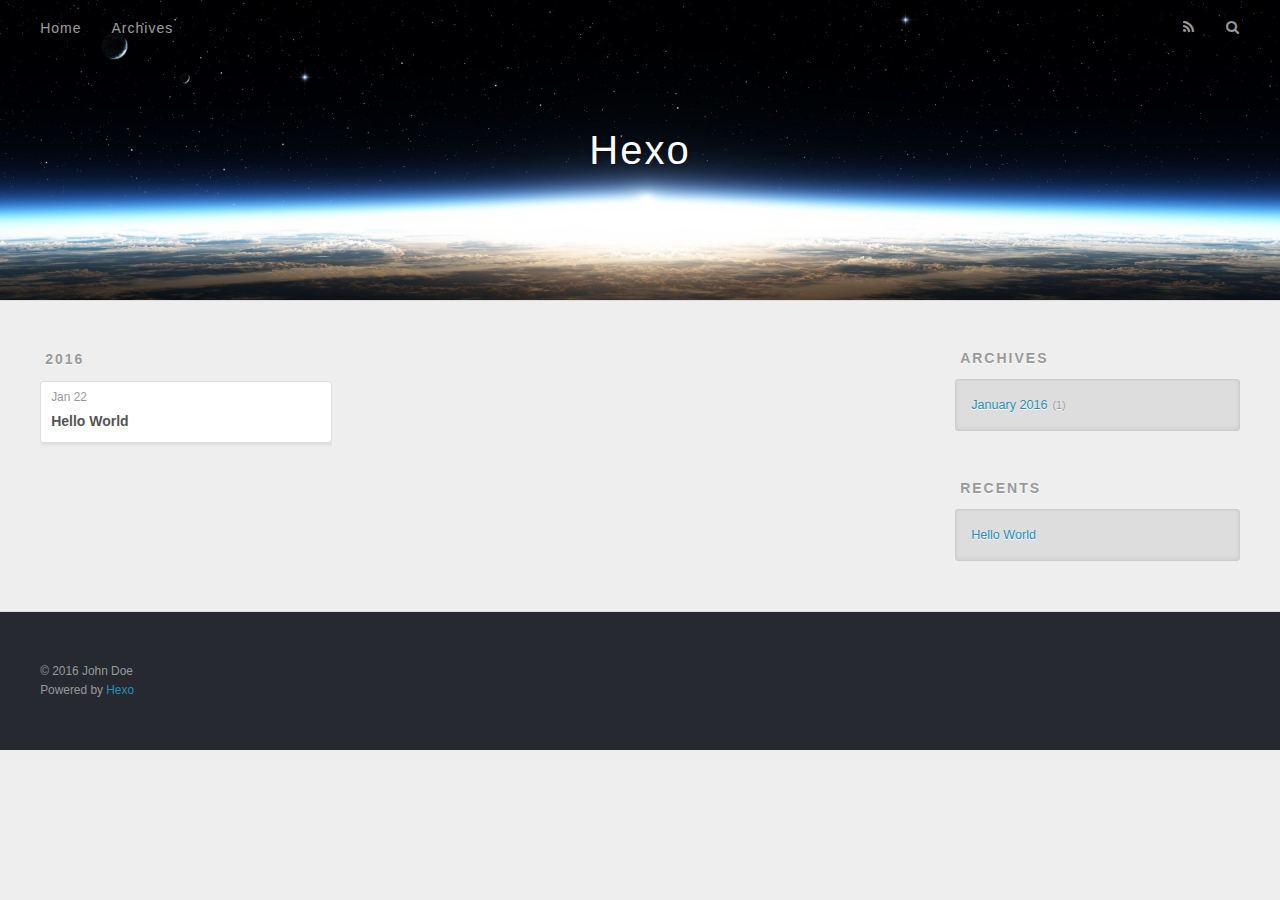
==== archives/index.html @ 7e70ec6b "Site updated: 2016-01-22 15:21:04" ====
<!DOCTYPE html>
<html>
<head>
  <meta charset="utf-8">
  
  <title>Archives | Hexo</title>
  <meta name="viewport" content="width=device-width, initial-scale=1, maximum-scale=1">
  <meta name="description">
<meta property="og:type" content="website">
<meta property="og:title" content="Hexo">
<meta property="og:url" content="http://yoursite.com/archives/index.html">
<meta property="og:site_name" content="Hexo">
<meta property="og:description">
<meta name="twitter:card" content="summary">
<meta name="twitter:title" content="Hexo">
<meta name="twitter:description">
  
    <link rel="alternative" href="/atom.xml" title="Hexo" type="application/atom+xml">
  
  
    <link rel="icon" href="/favicon.png">
  
  <link href="//fonts.googleapis.com/css?family=Source+Code+Pro" rel="stylesheet" type="text/css">
  <link rel="stylesheet" href="/css/style.css" type="text/css">
  

</head>
<body>
  <div id="container">
    <div id="wrap">
      <header id="header">
  <div id="banner"></div>
  <div id="header-outer" class="outer">
    <div id="header-title" class="inner">
      <h1 id="logo-wrap">
        <a href="/" id="logo">Hexo</a>
      </h1>
      
    </div>
    <div id="header-inner" class="inner">
      <nav id="main-nav">
        <a id="main-nav-toggle" class="nav-icon"></a>
        
          <a class="main-nav-link" href="/">Home</a>
        
          <a class="main-nav-link" href="/archives">Archives</a>
        
      </nav>
      <nav id="sub-nav">
        
          <a id="nav-rss-link" class="nav-icon" href="/atom.xml" title="RSS Feed"></a>
        
        <a id="nav-search-btn" class="nav-icon" title="Search"></a>
      </nav>
      <div id="search-form-wrap">
        <form action="//google.com/search" method="get" accept-charset="UTF-8" class="search-form"><input type="search" name="q" results="0" class="search-form-input" placeholder="Search"><button type="submit" class="search-form-submit">&#xF002;</button><input type="hidden" name="sitesearch" value="http://yoursite.com"></form>
      </div>
    </div>
  </div>
</header>
      <div class="outer">
        <section id="main">
  
  
    
    
      
      
      <section class="archives-wrap">
        <div class="archive-year-wrap">
          <a href="/archives/2016" class="archive-year">2016</a>
        </div>
        <div class="archives">
    
    <article class="archive-article archive-type-post">
  <div class="archive-article-inner">
    <header class="archive-article-header">
      <a href="/2016/01/22/hello-world/" class="archive-article-date">
  <time datetime="2016-01-22T06:49:57.171Z" itemprop="datePublished">Jan 22</time>
</a>
      
  
    <h1 itemprop="name">
      <a class="archive-article-title" href="/2016/01/22/hello-world/">Hello World</a>
    </h1>
  

    </header>
  </div>
</article>
  
  
    </div></section>
  
</section>
        
          <aside id="sidebar">
  
    
  
    
  
    
  
    
  <div class="widget-wrap">
    <h3 class="widget-title">Archives</h3>
    <div class="widget">
      <ul class="archive-list"><li class="archive-list-item"><a class="archive-list-link" href="/archives/2016/01/">January 2016</a><span class="archive-list-count">1</span></li></ul>
    </div>
  </div>

  
    
  <div class="widget-wrap">
    <h3 class="widget-title">Recents</h3>
    <div class="widget">
      <ul>
        
          <li>
            <a href="/2016/01/22/hello-world/">Hello World</a>
          </li>
        
      </ul>
    </div>
  </div>

  
</aside>
        
      </div>
      <footer id="footer">
  
  <div class="outer">
    <div id="footer-info" class="inner">
      &copy; 2016 John Doe<br>
      Powered by <a href="http://hexo.io/" target="_blank">Hexo</a>
    </div>
  </div>
</footer>
    </div>
    <nav id="mobile-nav">
  
    <a href="/" class="mobile-nav-link">Home</a>
  
    <a href="/archives" class="mobile-nav-link">Archives</a>
  
</nav>
    

<script src="//ajax.googleapis.com/ajax/libs/jquery/2.0.3/jquery.min.js"></script>


  <link rel="stylesheet" href="/fancybox/jquery.fancybox.css" type="text/css">
  <script src="/fancybox/jquery.fancybox.pack.js" type="text/javascript"></script>


<script src="/js/script.js" type="text/javascript"></script>

  </div>
</body>
</html>
---- css/style.css ----
body {
  width: 100%;
}
body:before,
body:after {
  content: "";
  display: table;
}
body:after {
  clear: both;
}
html,
body,
div,
span,
applet,
object,
iframe,
h1,
h2,
h3,
h4,
h5,
h6,
p,
blockquote,
pre,
a,
abbr,
acronym,
address,
big,
cite,
code,
del,
dfn,
em,
img,
ins,
kbd,
q,
s,
samp,
small,
strike,
strong,
sub,
sup,
tt,
var,
dl,
dt,
dd,
ol,
ul,
li,
fieldset,
form,
label,
legend,
table,
caption,
tbody,
tfoot,
thead,
tr,
th,
td {
  margin: 0;
  padding: 0;
  border: 0;
  outline: 0;
  font-weight: inherit;
  font-style: inherit;
  font-family: inherit;
  font-size: 100%;
  vertical-align: baseline;
}
body {
  line-height: 1;
  color: #000;
  background: #fff;
}
ol,
ul {
  list-style: none;
}
table {
  border-collapse: separate;
  border-spacing: 0;
  vertical-align: middle;
}
caption,
th,
td {
  text-align: left;
  font-weight: normal;
  vertical-align: middle;
}
a img {
  border: none;
}
input,
button {
  margin: 0;
  padding: 0;
}
input::-moz-focus-inner,
button::-moz-focus-inner {
  border: 0;
  padding: 0;
}
@font-face {
  font-family: FontAwesome;
  font-style: normal;
  font-weight: normal;
  src: url("fonts/fontawesome-webfont.eot?v=#4.0.3");
  src: url("fonts/fontawesome-webfont.eot?#iefix&v=#4.0.3") format("embedded-opentype"), url("fonts/fontawesome-webfont.woff?v=#4.0.3") format("woff"), url("fonts/fontawesome-webfont.ttf?v=#4.0.3") format("truetype"), url("fonts/fontawesome-webfont.svg#fontawesomeregular?v=#4.0.3") format("svg");
}
html,
body,
#container {
  height: 100%;
}
body {
  background: #eee;
  font: 14px "Helvetica Neue", Helvetica, Arial, sans-serif;
  -webkit-text-size-adjust: 100%;
}
.outer {
  max-width: 1220px;
  margin: 0 auto;
  padding: 0 20px;
}
.outer:before,
.outer:after {
  content: "";
  display: table;
}
.outer:after {
  clear: both;
}
.inner {
  display: inline;
  float: left;
  width: 98.33333333333333%;
  margin: 0 0.833333333333333%;
}
.left,
.alignleft {
  float: left;
}
.right,
.alignright {
  float: right;
}
.clear {
  clear: both;
}
#container {
  position: relative;
}
.mobile-nav-on {
  overflow: hidden;
}
#wrap {
  height: 100%;
  width: 100%;
  position: absolute;
  top: 0;
  left: 0;
  -webkit-transition: 0.2s ease-out;
  -moz-transition: 0.2s ease-out;
  -ms-transition: 0.2s ease-out;
  transition: 0.2s ease-out;
  z-index: 1;
  background: #eee;
}
.mobile-nav-on #wrap {
  left: 280px;
}
@media screen and (min-width: 768px) {
  #main {
    display: inline;
    float: left;
    width: 73.33333333333333%;
    margin: 0 0.833333333333333%;
  }
}
.article-date,
.article-category-link,
.archive-year,
.widget-title {
  text-decoration: none;
  text-transform: uppercase;
  letter-spacing: 2px;
  color: #999;
  margin-bottom: 1em;
  margin-left: 5px;
  line-height: 1em;
  text-shadow: 0 1px #fff;
  font-weight: bold;
}
.article-inner,
.archive-article-inner {
  background: #fff;
  -webkit-box-shadow: 1px 2px 3px #ddd;
  box-shadow: 1px 2px 3px #ddd;
  border: 1px solid #ddd;
  -webkit-border-radius: 3px;
  border-radius: 3px;
}
.article-entry h1,
.widget h1 {
  font-size: 2em;
}
.article-entry h2,
.widget h2 {
  font-size: 1.5em;
}
.article-entry h3,
.widget h3 {
  font-size: 1.3em;
}
.article-entry h4,
.widget h4 {
  font-size: 1.2em;
}
.article-entry h5,
.widget h5 {
  font-size: 1em;
}
.article-entry h6,
.widget h6 {
  font-size: 1em;
  color: #999;
}
.article-entry hr,
.widget hr {
  border: 1px dashed #ddd;
}
.article-entry strong,
.widget strong {
  font-weight: bold;
}
.article-entry em,
.widget em,
.article-entry cite,
.widget cite {
  font-style: italic;
}
.article-entry sup,
.widget sup,
.article-entry sub,
.widget sub {
  font-size: 0.75em;
  line-height: 0;
  position: relative;
  vertical-align: baseline;
}
.article-entry sup,
.widget sup {
  top: -0.5em;
}
.article-entry sub,
.widget sub {
  bottom: -0.2em;
}
.article-entry small,
.widget small {
  font-size: 0.85em;
}
.article-entry acronym,
.widget acronym,
.article-entry abbr,
.widget abbr {
  border-bottom: 1px dotted;
}
.article-entry ul,
.widget ul,
.article-entry ol,
.widget ol,
.article-entry dl,
.widget dl {
  margin: 0 20px;
  line-height: 1.6em;
}
.article-entry ul ul,
.widget ul ul,
.article-entry ol ul,
.widget ol ul,
.article-entry ul ol,
.widget ul ol,
.article-entry ol ol,
.widget ol ol {
  margin-top: 0;
  margin-bottom: 0;
}
.article-entry ul,
.widget ul {
  list-style: disc;
}
.article-entry ol,
.widget ol {
  list-style: decimal;
}
.article-entry dt,
.widget dt {
  font-weight: bold;
}
#header {
  height: 300px;
  position: relative;
  border-bottom: 1px solid #ddd;
}
#header:before,
#header:after {
  content: "";
  position: absolute;
  left: 0;
  right: 0;
  height: 40px;
}
#header:before {
  top: 0;
  background: -webkit-linear-gradient(rgba(0,0,0,0.2), transparent);
  background: -moz-linear-gradient(rgba(0,0,0,0.2), transparent);
  background: -ms-linear-gradient(rgba(0,0,0,0.2), transparent);
  background: linear-gradient(rgba(0,0,0,0.2), transparent);
}
#header:after {
  bottom: 0;
  background: -webkit-linear-gradient(transparent, rgba(0,0,0,0.2));
  background: -moz-linear-gradient(transparent, rgba(0,0,0,0.2));
  background: -ms-linear-gradient(transparent, rgba(0,0,0,0.2));
  background: linear-gradient(transparent, rgba(0,0,0,0.2));
}
#header-outer {
  height: 100%;
  position: relative;
}
#header-inner {
  position: relative;
  overflow: hidden;
}
#banner {
  position: absolute;
  top: 0;
  left: 0;
  width: 100%;
  height: 100%;
  background: url("images/banner.jpg") center #000;
  -webkit-background-size: cover;
  -moz-background-size: cover;
  background-size: cover;
  z-index: -1;
}
#header-title {
  text-align: center;
  height: 40px;
  position: absolute;
  top: 50%;
  left: 0;
  margin-top: -20px;
}
#logo,
#subtitle {
  text-decoration: none;
  color: #fff;
  font-weight: 300;
  text-shadow: 0 1px 4px rgba(0,0,0,0.3);
}
#logo {
  font-size: 40px;
  line-height: 40px;
  letter-spacing: 2px;
}
#subtitle {
  font-size: 16px;
  line-height: 16px;
  letter-spacing: 1px;
}
#subtitle-wrap {
  margin-top: 16px;
}
#main-nav {
  float: left;
  margin-left: -15px;
}
.nav-icon,
.main-nav-link {
  float: left;
  color: #fff;
  opacity: 0.6;
  text-decoration: none;
  text-shadow: 0 1px rgba(0,0,0,0.2);
  -webkit-transition: opacity 0.2s;
  -moz-transition: opacity 0.2s;
  -ms-transition: opacity 0.2s;
  transition: opacity 0.2s;
  display: block;
  padding: 20px 15px;
}
.nav-icon:hover,
.main-nav-link:hover {
  opacity: 1;
}
.nav-icon {
  font-family: FontAwesome;
  text-align: center;
  font-size: 14px;
  width: 14px;
  height: 14px;
  padding: 20px 15px;
  position: relative;
  cursor: pointer;
}
.main-nav-link {
  font-weight: 300;
  letter-spacing: 1px;
}
@media screen and (max-width: 479px) {
  .main-nav-link {
    display: none;
  }
}
#main-nav-toggle {
  display: none;
}
#main-nav-toggle:before {
  content: "\f0c9";
}
@media screen and (max-width: 479px) {
  #main-nav-toggle {
    display: block;
  }
}
#sub-nav {
  float: right;
  margin-right: -15px;
}
#nav-rss-link:before {
  content: "\f09e";
}
#nav-search-btn:before {
  content: "\f002";
}
#search-form-wrap {
  position: absolute;
  top: 15px;
  width: 150px;
  height: 30px;
  right: -150px;
  opacity: 0;
  -webkit-transition: 0.2s ease-out;
  -moz-transition: 0.2s ease-out;
  -ms-transition: 0.2s ease-out;
  transition: 0.2s ease-out;
}
#search-form-wrap.on {
  opacity: 1;
  right: 0;
}
@media screen and (max-width: 479px) {
  #search-form-wrap {
    width: 100%;
    right: -100%;
  }
}
.search-form {
  position: absolute;
  top: 0;
  left: 0;
  right: 0;
  background: #fff;
  padding: 5px 15px;
  -webkit-border-radius: 15px;
  border-radius: 15px;
  -webkit-box-shadow: 0 0 10px rgba(0,0,0,0.3);
  box-shadow: 0 0 10px rgba(0,0,0,0.3);
}
.search-form-input {
  border: none;
  background: none;
  color: #555;
  width: 100%;
  font: 13px "Helvetica Neue", Helvetica, Arial, sans-serif;
  outline: none;
}
.search-form-input::-webkit-search-results-decoration,
.search-form-input::-webkit-search-cancel-button {
  -webkit-appearance: none;
}
.search-form-submit {
  position: absolute;
  top: 50%;
  right: 10px;
  margin-top: -7px;
  font: 13px FontAwesome;
  border: none;
  background: none;
  color: #bbb;
  cursor: pointer;
}
.search-form-submit:hover,
.search-form-submit:focus {
  color: #777;
}
.article {
  margin: 50px 0;
}
.article-inner {
  overflow: hidden;
}
.article-meta:before,
.article-meta:after {
  content: "";
  display: table;
}
.article-meta:after {
  clear: both;
}
.article-date {
  float: left;
}
.article-category {
  float: left;
  line-height: 1em;
  color: #ccc;
  text-shadow: 0 1px #fff;
  margin-left: 8px;
}
.article-category:before {
  content: "\2022";
}
.article-category-link {
  margin: 0 12px 1em;
}
.article-header {
  padding: 20px 20px 0;
}
.article-title {
  text-decoration: none;
  font-size: 2em;
  font-weight: bold;
  color: #555;
  line-height: 1.1em;
  -webkit-transition: color 0.2s;
  -moz-transition: color 0.2s;
  -ms-transition: color 0.2s;
  transition: color 0.2s;
}
a.article-title:hover {
  color: #258fb8;
}
.article-entry {
  color: #555;
  padding: 0 20px;
}
.article-entry:before,
.article-entry:after {
  content: "";
  display: table;
}
.article-entry:after {
  clear: both;
}
.article-entry p,
.article-entry table {
  line-height: 1.6em;
  margin: 1.6em 0;
}
.article-entry h1,
.article-entry h2,
.article-entry h3,
.article-entry h4,
.article-entry h5,
.article-entry h6 {
  font-weight: bold;
}
.article-entry h1,
.article-entry h2,
.article-entry h3,
.article-entry h4,
.article-entry h5,
.article-entry h6 {
  line-height: 1.1em;
  margin: 1.1em 0;
}
.article-entry a {
  color: #258fb8;
  text-decoration: none;
}
.article-entry a:hover {
  text-decoration: underline;
}
.article-entry ul,
.article-entry ol,
.article-entry dl {
  margin-top: 1.6em;
  margin-bottom: 1.6em;
}
.article-entry img,
.article-entry video {
  max-width: 100%;
  height: auto;
  display: block;
  margin: auto;
}
.article-entry iframe {
  border: none;
}
.article-entry table {
  width: 100%;
  border-collapse: collapse;
  border-spacing: 0;
}
.article-entry th {
  font-weight: bold;
  border-bottom: 3px solid #ddd;
  padding-bottom: 0.5em;
}
.article-entry td {
  border-bottom: 1px solid #ddd;
  padding: 10px 0;
}
.article-entry blockquote {
  font-family: Georgia, "Times New Roman", serif;
  font-size: 1.4em;
  margin: 1.6em 20px;
  text-align: center;
}
.article-entry blockquote footer {
  font-size: 14px;
  margin: 1.6em 0;
  font-family: "Helvetica Neue", Helvetica, Arial, sans-serif;
}
.article-entry blockquote footer cite:before {
  content: "—";
  padding: 0 0.5em;
}
.article-entry .pullquote {
  text-align: left;
  width: 45%;
  margin: 0;
}
.article-entry .pullquote.left {
  margin-left: 0.5em;
  margin-right: 1em;
}
.article-entry .pullquote.right {
  margin-right: 0.5em;
  margin-left: 1em;
}
.article-entry .caption {
  color: #999;
  display: block;
  font-size: 0.9em;
  margin-top: 0.5em;
  position: relative;
  text-align: center;
}
.article-entry .video-container {
  position: relative;
  padding-top: 56.25%;
  height: 0;
  overflow: hidden;
}
.article-entry .video-container iframe,
.article-entry .video-container object,
.article-entry .video-container embed {
  position: absolute;
  top: 0;
  left: 0;
  width: 100%;
  height: 100%;
  margin-top: 0;
}
.article-more-link a {
  display: inline-block;
  line-height: 1em;
  padding: 6px 15px;
  -webkit-border-radius: 15px;
  border-radius: 15px;
  background: #eee;
  color: #999;
  text-shadow: 0 1px #fff;
  text-decoration: none;
}
.article-more-link a:hover {
  background: #258fb8;
  color: #fff;
  text-decoration: none;
  text-shadow: 0 1px #1e7293;
}
.article-footer {
  font-size: 0.85em;
  line-height: 1.6em;
  border-top: 1px solid #ddd;
  padding-top: 1.6em;
  margin: 0 20px 20px;
}
.article-footer:before,
.article-footer:after {
  content: "";
  display: table;
}
.article-footer:after {
  clear: both;
}
.article-footer a {
  color: #999;
  text-decoration: none;
}
.article-footer a:hover {
  color: #555;
}
.article-tag-list-item {
  float: left;
  margin-right: 10px;
}
.article-tag-list-link:before {
  content: "#";
}
.article-comment-link {
  float: right;
}
.article-comment-link:before {
  content: "\f075";
  font-family: FontAwesome;
  padding-right: 8px;
}
.article-share-link {
  cursor: pointer;
  float: right;
  margin-left: 20px;
}
.article-share-link:before {
  content: "\f064";
  font-family: FontAwesome;
  padding-right: 6px;
}
#article-nav {
  position: relative;
}
#article-nav:before,
#article-nav:after {
  content: "";
  display: table;
}
#article-nav:after {
  clear: both;
}
@media screen and (min-width: 768px) {
  #article-nav {
    margin: 50px 0;
  }
  #article-nav:before {
    width: 8px;
    height: 8px;
    position: absolute;
    top: 50%;
    left: 50%;
    margin-top: -4px;
    margin-left: -4px;
    content: "";
    -webkit-border-radius: 50%;
    border-radius: 50%;
    background: #ddd;
    -webkit-box-shadow: 0 1px 2px #fff;
    box-shadow: 0 1px 2px #fff;
  }
}
.article-nav-link-wrap {
  text-decoration: none;
  text-shadow: 0 1px #fff;
  color: #999;
  -webkit-box-sizing: border-box;
  -moz-box-sizing: border-box;
  box-sizing: border-box;
  margin-top: 50px;
  text-align: center;
  display: block;
}
.article-nav-link-wrap:hover {
  color: #555;
}
@media screen and (min-width: 768px) {
  .article-nav-link-wrap {
    width: 50%;
    margin-top: 0;
  }
}
@media screen and (min-width: 768px) {
  #article-nav-newer {
    float: left;
    text-align: right;
    padding-right: 20px;
  }
}
@media screen and (min-width: 768px) {
  #article-nav-older {
    float: right;
    text-align: left;
    padding-left: 20px;
  }
}
.article-nav-caption {
  text-transform: uppercase;
  letter-spacing: 2px;
  color: #ddd;
  line-height: 1em;
  font-weight: bold;
}
#article-nav-newer .article-nav-caption {
  margin-right: -2px;
}
.article-nav-title {
  font-size: 0.85em;
  line-height: 1.6em;
  margin-top: 0.5em;
}
.article-share-box {
  position: absolute;
  display: none;
  background: #fff;
  -webkit-box-shadow: 1px 2px 10px rgba(0,0,0,0.2);
  box-shadow: 1px 2px 10px rgba(0,0,0,0.2);
  -webkit-border-radius: 3px;
  border-radius: 3px;
  margin-left: -145px;
  overflow: hidden;
  z-index: 1;
}
.article-share-box.on {
  display: block;
}
.article-share-input {
  width: 100%;
  background: none;
  -webkit-box-sizing: border-box;
  -moz-box-sizing: border-box;
  box-sizing: border-box;
  font: 14px "Helvetica Neue", Helvetica, Arial, sans-serif;
  padding: 0 15px;
  color: #555;
  outline: none;
  border: 1px solid #ddd;
  -webkit-border-radius: 3px 3px 0 0;
  border-radius: 3px 3px 0 0;
  height: 36px;
  line-height: 36px;
}
.article-share-links {
  background: #eee;
}
.article-share-links:before,
.article-share-links:after {
  content: "";
  display: table;
}
.article-share-links:after {
  clear: both;
}
.article-share-twitter,
.article-share-facebook,
.article-share-pinterest,
.article-share-google {
  width: 50px;
  height: 36px;
  display: block;
  float: left;
  position: relative;
  color: #999;
  text-shadow: 0 1px #fff;
}
.article-share-twitter:before,
.article-share-facebook:before,
.article-share-pinterest:before,
.article-share-google:before {
  font-size: 20px;
  font-family: FontAwesome;
  width: 20px;
  height: 20px;
  position: absolute;
  top: 50%;
  left: 50%;
  margin-top: -10px;
  margin-left: -10px;
  text-align: center;
}
.article-share-twitter:hover,
.article-share-facebook:hover,
.article-share-pinterest:hover,
.article-share-google:hover {
  color: #fff;
}
.article-share-twitter:before {
  content: "\f099";
}
.article-share-twitter:hover {
  background: #00aced;
  text-shadow: 0 1px #008abe;
}
.article-share-facebook:before {
  content: "\f09a";
}
.article-share-facebook:hover {
  background: #3b5998;
  text-shadow: 0 1px #2f477a;
}
.article-share-pinterest:before {
  content: "\f0d2";
}
.article-share-pinterest:hover {
  background: #cb2027;
  text-shadow: 0 1px #a21a1f;
}
.article-share-google:before {
  content: "\f0d5";
}
.article-share-google:hover {
  background: #dd4b39;
  text-shadow: 0 1px #be3221;
}
.article-gallery {
  background: #000;
  position: relative;
}
.article-gallery-photos {
  position: relative;
  overflow: hidden;
}
.article-gallery-img {
  display: none;
  max-width: 100%;
}
.article-gallery-img:first-child {
  display: block;
}
.article-gallery-img.loaded {
  position: absolute;
  display: block;
}
.article-gallery-img img {
  display: block;
  max-width: 100%;
  margin: 0 auto;
}
#comments {
  background: #fff;
  -webkit-box-shadow: 1px 2px 3px #ddd;
  box-shadow: 1px 2px 3px #ddd;
  padding: 20px;
  border: 1px solid #ddd;
  -webkit-border-radius: 3px;
  border-radius: 3px;
  margin: 50px 0;
}
#comments a {
  color: #258fb8;
}
.archives-wrap {
  margin: 50px 0;
}
.archives:before,
.archives:after {
  content: "";
  display: table;
}
.archives:after {
  clear: both;
}
.archive-year-wrap {
  margin-bottom: 1em;
}
.archives {
  -webkit-column-gap: 10px;
  -moz-column-gap: 10px;
  column-gap: 10px;
}
@media screen and (min-width: 480px) and (max-width: 767px) {
  .archives {
    -webkit-column-count: 2;
    -moz-column-count: 2;
    column-count: 2;
  }
}
@media screen and (min-width: 768px) {
  .archives {
    -webkit-column-count: 3;
    -moz-column-count: 3;
    column-count: 3;
  }
}
.archive-article {
  -webkit-column-break-inside: avoid;
  page-break-inside: avoid;
  overflow: hidden;
  break-inside: avoid-column;
}
.archive-article-inner {
  padding: 10px;
  margin-bottom: 15px;
}
.archive-article-title {
  text-decoration: none;
  font-weight: bold;
  color: #555;
  -webkit-transition: color 0.2s;
  -moz-transition: color 0.2s;
  -ms-transition: color 0.2s;
  transition: color 0.2s;
  line-height: 1.6em;
}
.archive-article-title:hover {
  color: #258fb8;
}
.archive-article-footer {
  margin-top: 1em;
}
.archive-article-date {
  color: #999;
  text-decoration: none;
  font-size: 0.85em;
  line-height: 1em;
  margin-bottom: 0.5em;
  display: block;
}
#page-nav {
  margin: 50px auto;
  background: #fff;
  -webkit-box-shadow: 1px 2px 3px #ddd;
  box-shadow: 1px 2px 3px #ddd;
  border: 1px solid #ddd;
  -webkit-border-radius: 3px;
  border-radius: 3px;
  text-align: center;
  color: #999;
  overflow: hidden;
}
#page-nav:before,
#page-nav:after {
  content: "";
  display: table;
}
#page-nav:after {
  clear: both;
}
#page-nav a,
#page-nav span {
  padding: 10px 20px;
  line-height: 1;
  height: 2ex;
}
#page-nav a {
  color: #999;
  text-decoration: none;
}
#page-nav a:hover {
  background: #999;
  color: #fff;
}
#page-nav .prev {
  float: left;
}
#page-nav .next {
  float: right;
}
#page-nav .page-number {
  display: inline-block;
}
@media screen and (max-width: 479px) {
  #page-nav .page-number {
    display: none;
  }
}
#page-nav .current {
  color: #555;
  font-weight: bold;
}
#page-nav .space {
  color: #ddd;
}
#footer {
  background: #262a30;
  padding: 50px 0;
  border-top: 1px solid #ddd;
  color: #999;
}
#footer a {
  color: #258fb8;
  text-decoration: none;
}
#footer a:hover {
  text-decoration: underline;
}
#footer-info {
  line-height: 1.6em;
  font-size: 0.85em;
}
.article-entry pre,
.article-entry .highlight {
  background: #2d2d2d;
  margin: 0 -20px;
  padding: 15px 20px;
  border-style: solid;
  border-color: #ddd;
  border-width: 1px 0;
  overflow: auto;
  color: #ccc;
  line-height: 22.400000000000002px;
}
.article-entry .highlight .gutter pre,
.article-entry .gist .gist-file .gist-data .line-numbers {
  color: #666;
  font-size: 0.85em;
}
.article-entry pre,
.article-entry code {
  font-family: "Source Code Pro", Consolas, Monaco, Menlo, Consolas, monospace;
}
.article-entry code {
  background: #eee;
  text-shadow: 0 1px #fff;
  padding: 0 0.3em;
}
.article-entry pre code {
  background: none;
  text-shadow: none;
  padding: 0;
}
.article-entry .highlight pre {
  border: none;
  margin: 0;
  padding: 0;
}
.article-entry .highlight table {
  margin: 0;
  width: auto;
}
.article-entry .highlight td {
  border: none;
  padding: 0;
}
.article-entry .highlight figcaption {
  font-size: 0.85em;
  color: #999;
  line-height: 1em;
  margin-bottom: 1em;
}
.article-entry .highlight figcaption:before,
.article-entry .highlight figcaption:after {
  content: "";
  display: table;
}
.article-entry .highlight figcaption:after {
  clear: both;
}
.article-entry .highlight figcaption a {
  float: right;
}
.article-entry .highlight .gutter pre {
  text-align: right;
  padding-right: 20px;
}
.article-entry .highlight .line {
  height: 22.400000000000002px;
}
.article-entry .gist {
  margin: 0 -20px;
  border-style: solid;
  border-color: #ddd;
  border-width: 1px 0;
  background: #2d2d2d;
  padding: 15px 20px 15px 0;
}
.article-entry .gist .gist-file {
  border: none;
  font-family: "Source Code Pro", Consolas, Monaco, Menlo, Consolas, monospace;
  margin: 0;
}
.article-entry .gist .gist-file .gist-data {
  background: none;
  border: none;
}
.article-entry .gist .gist-file .gist-data .line-numbers {
  background: none;
  border: none;
  padding: 0 20px 0 0;
}
.article-entry .gist .gist-file .gist-data .line-data {
  padding: 0 !important;
}
.article-entry .gist .gist-file .highlight {
  margin: 0;
  padding: 0;
  border: none;
}
.article-entry .gist .gist-file .gist-meta {
  background: #2d2d2d;
  color: #999;
  font: 0.85em "Helvetica Neue", Helvetica, Arial, sans-serif;
  text-shadow: 0 0;
  padding: 0;
  margin-top: 1em;
  margin-left: 20px;
}
.article-entry .gist .gist-file .gist-meta a {
  color: #258fb8;
  font-weight: normal;
}
.article-entry .gist .gist-file .gist-meta a:hover {
  text-decoration: underline;
}
pre .comment,
pre .title {
  color: #999;
}
pre .variable,
pre .attribute,
pre .tag,
pre .regexp,
pre .ruby .constant,
pre .xml .tag .title,
pre .xml .pi,
pre .xml .doctype,
pre .html .doctype,
pre .css .id,
pre .css .class,
pre .css .pseudo {
  color: #f2777a;
}
pre .number,
pre .preprocessor,
pre .built_in,
pre .literal,
pre .params,
pre .constant {
  color: #f99157;
}
pre .class,
pre .ruby .class .title,
pre .css .rules .attribute {
  color: #9c9;
}
pre .string,
pre .value,
pre .inheritance,
pre .header,
pre .ruby .symbol,
pre .xml .cdata {
  color: #9c9;
}
pre .css .hexcolor {
  color: #6cc;
}
pre .function,
pre .python .decorator,
pre .python .title,
pre .ruby .function .title,
pre .ruby .title .keyword,
pre .perl .sub,
pre .javascript .title,
pre .coffeescript .title {
  color: #69c;
}
pre .keyword,
pre .javascript .function {
  color: #c9c;
}
@media screen and (max-width: 479px) {
  #mobile-nav {
    position: absolute;
    top: 0;
    left: 0;
    width: 280px;
    height: 100%;
    background: #191919;
    border-right: 1px solid #fff;
  }
}
@media screen and (max-width: 479px) {
  .mobile-nav-link {
    display: block;
    color: #999;
    text-decoration: none;
    padding: 15px 20px;
    font-weight: bold;
  }
  .mobile-nav-link:hover {
    color: #fff;
  }
}
@media screen and (min-width: 768px) {
  #sidebar {
    display: inline;
    float: left;
    width: 23.333333333333332%;
    margin: 0 0.833333333333333%;
  }
}
.widget-wrap {
  margin: 50px 0;
}
.widget {
  color: #777;
  text-shadow: 0 1px #fff;
  background: #ddd;
  -webkit-box-shadow: 0 -1px 4px #ccc inset;
  box-shadow: 0 -1px 4px #ccc inset;
  border: 1px solid #ccc;
  padding: 15px;
  -webkit-border-radius: 3px;
  border-radius: 3px;
}
.widget a {
  color: #258fb8;
  text-decoration: none;
}
.widget a:hover {
  text-decoration: underline;
}
.widget ul ul,
.widget ol ul,
.widget dl ul,
.widget ul ol,
.widget ol ol,
.widget dl ol,
.widget ul dl,
.widget ol dl,
.widget dl dl {
  margin-left: 15px;
  list-style: disc;
}
.widget {
  line-height: 1.6em;
  word-wrap: break-word;
  font-size: 0.9em;
}
.widget ul,
.widget ol {
  list-style: none;
  margin: 0;
}
.widget ul ul,
.widget ol ul,
.widget ul ol,
.widget ol ol {
  margin: 0 20px;
}
.widget ul ul,
.widget ol ul {
  list-style: disc;
}
.widget ul ol,
.widget ol ol {
  list-style: decimal;
}
.category-list-count,
.tag-list-count,
.archive-list-count {
  padding-left: 5px;
  color: #999;
  font-size: 0.85em;
}
.category-list-count:before,
.tag-list-count:before,
.archive-list-count:before {
  content: "(";
}
.category-list-count:after,
.tag-list-count:after,
.archive-list-count:after {
  content: ")";
}
.tagcloud a {
  margin-right: 5px;
  display: inline-block;
}
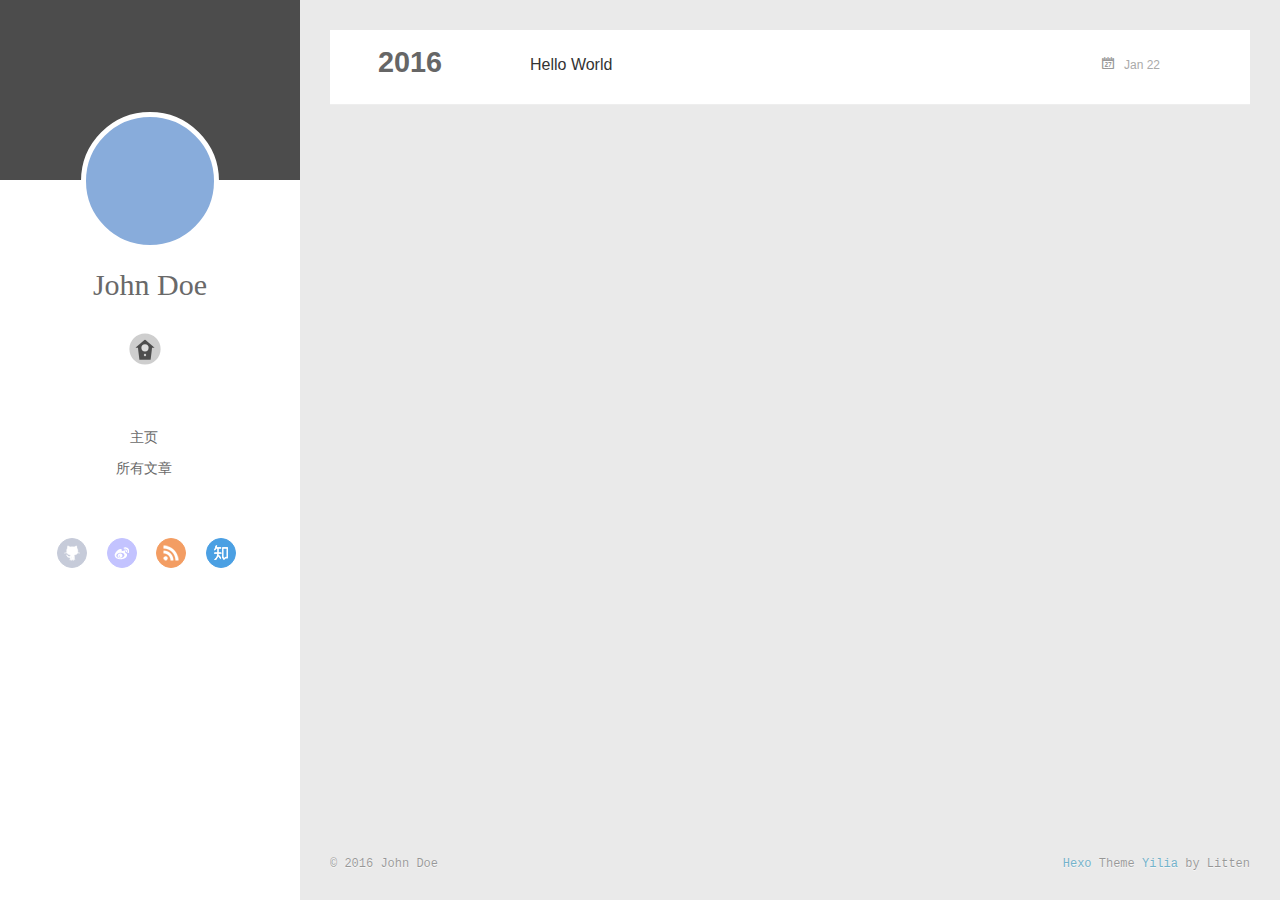
==== commit db9a1ba4: "Site updated: 2016-01-22 15:44:29" ====
--- a/archives/index.html
+++ b/archives/index.html
@@ -3,6 +3,7 @@
 <head>
   <meta charset="utf-8">
   
+  <meta http-equiv="X-UA-Compatible" content="IE=edge" >
   <title>Archives | Hexo</title>
   <meta name="viewport" content="width=device-width, initial-scale=1, maximum-scale=1">
   <meta name="description">
@@ -20,46 +21,182 @@
   
     <link rel="icon" href="/favicon.png">
   
-  <link href="//fonts.googleapis.com/css?family=Source+Code+Pro" rel="stylesheet" type="text/css">
   <link rel="stylesheet" href="/css/style.css" type="text/css">
-  
-
 </head>
+
 <body>
   <div id="container">
-    <div id="wrap">
-      <header id="header">
-  <div id="banner"></div>
-  <div id="header-outer" class="outer">
-    <div id="header-title" class="inner">
-      <h1 id="logo-wrap">
-        <a href="/" id="logo">Hexo</a>
-      </h1>
-      
+    <div class="left-col">
+    <div class="overlay"></div>
+<div class="intrude-less">
+	<header id="header" class="inner">
+		<a href="/" class="profilepic">
+			
+			<img lazy-src="null" class="js-avatar">
+			
+		</a>
+
+		<hgroup>
+		  <h1 class="header-author"><a href="/">John Doe</a></h1>
+		</hgroup>
+
+		
+
+		
+			<div class="switch-btn">
+				<div class="icon">
+					<div class="icon-ctn">
+						<div class="icon-wrap icon-house" data-idx="0">
+							<div class="birdhouse"></div>
+							<div class="birdhouse_holes"></div>
+						</div>
+						<div class="icon-wrap icon-ribbon hide" data-idx="1">
+							<div class="ribbon"></div>
+						</div>
+						
+						<div class="icon-wrap icon-link hide" data-idx="2">
+							<div class="loopback_l"></div>
+							<div class="loopback_r"></div>
+						</div>
+						
+						
+						<div class="icon-wrap icon-me hide" data-idx="3">
+							<div class="user"></div>
+							<div class="shoulder"></div>
+						</div>
+						
+					</div>
+					
+				</div>
+				<div class="tips-box hide">
+					<div class="tips-arrow"></div>
+					<ul class="tips-inner">
+						<li>菜单</li>
+						<li>標籤</li>
+						
+						<li>友情链接</li>
+						
+						
+						<li>關於</li>
+						
+					</ul>
+				</div>
+			</div>
+		
+
+		<div class="switch-area">
+			<div class="switch-wrap">
+				<section class="switch-part switch-part1">
+					<nav class="header-menu">
+						<ul>
+						
+							<li><a href="/">主页</a></li>
+				        
+							<li><a href="/archives">所有文章</a></li>
+				        
+						</ul>
+					</nav>
+					<nav class="header-nav">
+						<div class="social">
+							
+								<a class="github" target="_blank" href="/#" title="github">github</a>
+					        
+								<a class="weibo" target="_blank" href="/#" title="weibo">weibo</a>
+					        
+								<a class="rss" target="_blank" href="/#" title="rss">rss</a>
+					        
+								<a class="zhihu" target="_blank" href="/#" title="zhihu">zhihu</a>
+					        
+						</div>
+					</nav>
+				</section>
+				
+				
+				<section class="switch-part switch-part2">
+					<div class="widget tagcloud" id="js-tagcloud">
+						
+					</div>
+				</section>
+				
+				
+				
+				<section class="switch-part switch-part3">
+					<div id="js-friends">
+					
+			          <a target="_blank" class="main-nav-link switch-friends-link" href="http://localhost:4000/">奥巴马的博客</a>
+			        
+			          <a target="_blank" class="main-nav-link switch-friends-link" href="http://localhost:4000/">卡卡的美丽传说</a>
+			        
+			          <a target="_blank" class="main-nav-link switch-friends-link" href="http://localhost:4000/">本泽马的博客</a>
+			        
+			          <a target="_blank" class="main-nav-link switch-friends-link" href="http://localhost:4000/">吉格斯的博客</a>
+			        
+			          <a target="_blank" class="main-nav-link switch-friends-link" href="http://localhost:4000/">习大大大不同</a>
+			        
+			          <a target="_blank" class="main-nav-link switch-friends-link" href="http://localhost:4000/">托蒂的博客</a>
+			        
+			        </div>
+				</section>
+				
+
+				
+				
+				<section class="switch-part switch-part4">
+				
+					<div id="js-aboutme">我是谁，我从哪里来，我到哪里去？我就是我，是颜色不一样的吃货…</div>
+				</section>
+				
+			</div>
+		</div>
+	</header>				
+</div>
+
     </div>
-    <div id="header-inner" class="inner">
-      <nav id="main-nav">
-        <a id="main-nav-toggle" class="nav-icon"></a>
-        
-          <a class="main-nav-link" href="/">Home</a>
-        
-          <a class="main-nav-link" href="/archives">Archives</a>
-        
-      </nav>
-      <nav id="sub-nav">
-        
-          <a id="nav-rss-link" class="nav-icon" href="/atom.xml" title="RSS Feed"></a>
-        
-        <a id="nav-search-btn" class="nav-icon" title="Search"></a>
-      </nav>
-      <div id="search-form-wrap">
-        <form action="//google.com/search" method="get" accept-charset="UTF-8" class="search-form"><input type="search" name="q" results="0" class="search-form-input" placeholder="Search"><button type="submit" class="search-form-submit">&#xF002;</button><input type="hidden" name="sitesearch" value="http://yoursite.com"></form>
-      </div>
-    </div>
-  </div>
-</header>
-      <div class="outer">
-        <section id="main">
+    <div class="mid-col">
+      <nav id="mobile-nav">
+  	<div class="overlay">
+  		<div class="slider-trigger"></div>
+  		<h1 class="header-author js-mobile-header hide">John Doe</h1>
+  	</div>
+	<div class="intrude-less">
+		<header id="header" class="inner">
+			<div class="profilepic">
+			
+				<img lazy-src="null" class="js-avatar">
+			
+			</div>
+			<hgroup>
+			  <h1 class="header-author">John Doe</h1>
+			</hgroup>
+			
+			<nav class="header-menu">
+				<ul>
+				
+					<li><a href="/">主页</a></li>
+		        
+					<li><a href="/archives">所有文章</a></li>
+		        
+		        <div class="clearfix"></div>
+				</ul>
+			</nav>
+			<nav class="header-nav">
+				<div class="social">
+					
+						<a class="github" target="_blank" href="/#" title="github">github</a>
+			        
+						<a class="weibo" target="_blank" href="/#" title="weibo">weibo</a>
+			        
+						<a class="rss" target="_blank" href="/#" title="rss">rss</a>
+			        
+						<a class="zhihu" target="_blank" href="/#" title="zhihu">zhihu</a>
+			        
+				</div>
+			</nav>
+		</header>				
+	</div>
+</nav>
+
+      <div class="body-wrap">
   
   
     
@@ -75,16 +212,24 @@
     <article class="archive-article archive-type-post">
   <div class="archive-article-inner">
     <header class="archive-article-header">
-      <a href="/2016/01/22/hello-world/" class="archive-article-date">
-  <time datetime="2016-01-22T06:49:57.171Z" itemprop="datePublished">Jan 22</time>
+      	<div class="article-meta">
+	      	<a href="/2016/01/22/hello-world/" class="archive-article-date">
+  	<time datetime="2016-01-22T06:49:57.171Z" itemprop="datePublished">Jan 22</time>
 </a>
-      
+        </div>
+    	 
   
     <h1 itemprop="name">
       <a class="archive-article-title" href="/2016/01/22/hello-world/">Hello World</a>
     </h1>
   
 
+        <div class="article-info info-on-right">
+          
+          
+
+        </div>
+        <div class="clearfix"></div>
     </header>
   </div>
 </article>
@@ -92,70 +237,68 @@
   
     </div></section>
   
-</section>
-        
-          <aside id="sidebar">
-  
-    
-  
-    
-  
-    
-  
-    
-  <div class="widget-wrap">
-    <h3 class="widget-title">Archives</h3>
-    <div class="widget">
-      <ul class="archive-list"><li class="archive-list-item"><a class="archive-list-link" href="/archives/2016/01/">January 2016</a><span class="archive-list-count">1</span></li></ul>
-    </div>
-  </div>
-
-  
-    
-  <div class="widget-wrap">
-    <h3 class="widget-title">Recents</h3>
-    <div class="widget">
-      <ul>
-        
-          <li>
-            <a href="/2016/01/22/hello-world/">Hello World</a>
-          </li>
-        
-      </ul>
-    </div>
-  </div>
-
-  
-</aside>
-        
-      </div>
+
+    
+
+</div>
       <footer id="footer">
-  
   <div class="outer">
-    <div id="footer-info" class="inner">
-      &copy; 2016 John Doe<br>
-      Powered by <a href="http://hexo.io/" target="_blank">Hexo</a>
+    <div id="footer-info">
+    	<div class="footer-left">
+    		&copy; 2016 John Doe
+    	</div>
+      	<div class="footer-right">
+      		<a href="http://hexo.io/" target="_blank">Hexo</a>  Theme <a href="https://github.com/litten/hexo-theme-yilia" target="_blank">Yilia</a> by Litten
+      	</div>
     </div>
   </div>
 </footer>
     </div>
-    <nav id="mobile-nav">
-  
-    <a href="/" class="mobile-nav-link">Home</a>
-  
-    <a href="/archives" class="mobile-nav-link">Archives</a>
-  
-</nav>
-    
-
-<script src="//ajax.googleapis.com/ajax/libs/jquery/2.0.3/jquery.min.js"></script>
-
-
+    
   <link rel="stylesheet" href="/fancybox/jquery.fancybox.css" type="text/css">
-  <script src="/fancybox/jquery.fancybox.pack.js" type="text/javascript"></script>
-
-
-<script src="/js/script.js" type="text/javascript"></script>
+
+
+<script>
+	var yiliaConfig = {
+		fancybox: true,
+		mathjax: true,
+		animate: true,
+		isHome: false,
+		isPost: false,
+		isArchive: true,
+		isTag: false,
+		isCategory: false,
+		open_in_new: false
+	}
+</script>
+<script src="http://7.url.cn/edu/jslib/comb/require-2.1.6,jquery-1.9.1.min.js" type="text/javascript"></script>
+<script src="/js/main.js" type="text/javascript"></script>
+
+
+
+
+
+
+<script type="text/x-mathjax-config">
+MathJax.Hub.Config({
+    tex2jax: {
+        inlineMath: [ ['$','$'], ["\\(","\\)"]  ],
+        processEscapes: true,
+        skipTags: ['script', 'noscript', 'style', 'textarea', 'pre', 'code']
+    }
+});
+
+MathJax.Hub.Queue(function() {
+    var all = MathJax.Hub.getAllJax(), i;
+    for(i=0; i < all.length; i += 1) {
+        all[i].SourceElement().parentNode.className += ' has-jax';                 
+    }       
+});
+</script>
+
+<script type="text/javascript" src="http://cdn.mathjax.org/mathjax/latest/MathJax.js?config=TeX-AMS-MML_HTMLorMML">
+</script>
+
 
   </div>
 </body>
--- a/css/style.css
+++ b/css/style.css
@@ -8,6 +8,13 @@
 }
 body:after {
   clear: both;
+}
+@font-face {
+  font-family: 'FontAwesome';
+  src: url("fonts/fontawesome-webfont.eot");
+  src: url("fonts/fontawesome-webfont.eot?#iefix") format("embedded-opentype"), url("fonts/fontawesome-webfont.woff") format("woff"), url("fonts/fontawesome-webfont.ttf") format("truetype"), url("fonts/fontawesome-webfont.svgz#FontAwesomeRegular") format("svg"), url("fonts/fontawesome-webfont.svg#FontAwesomeRegular") format("svg");
+  font-weight: normal;
+  font-style: normal;
 }
 html,
 body,
@@ -100,6 +107,13 @@
 a img {
   border: none;
 }
+ol {
+  list-style: decimal;
+  padding-left: 20px;
+}
+ul {
+  list-style: none;
+}
 input,
 button {
   margin: 0;
@@ -123,998 +137,1342 @@
   height: 100%;
 }
 body {
-  background: #eee;
-  font: 14px "Helvetica Neue", Helvetica, Arial, sans-serif;
-  -webkit-text-size-adjust: 100%;
-}
-.outer {
-  max-width: 1220px;
-  margin: 0 auto;
-  padding: 0 20px;
-}
-.outer:before,
-.outer:after {
+  font-family: "微软雅黑", "HelveticaNeue-Light", "Helvetica Neue Light", "Helvetica Neue", Helvetica, Arial, sans-serif;
+  font-size: 16px;
+  background: #fff;
+  color: rgba(0,0,0,0.6);
+  -webkit-overflow-scrolling: touch;
+}
+h1,
+h2,
+h3 {
+  display: block;
+}
+h1 {
+  font-size: 1.5em;
+}
+h2 {
+  font-size: 1.3em;
+}
+h3 {
+  font-size: 1.1em;
+}
+h4,
+h5,
+h6 {
+  font-size: 1em;
+}
+a {
+  text-decoration: none;
+  outline-width: 0;
+  color: #258fb8;
+  outline: none;
+}
+.alignleft {
+  float: left;
+}
+.alignright {
+  float: right;
+}
+.clearfix {
+  *zoom: 1;
+}
+.clearfix:after {
   content: "";
   display: table;
-}
-.outer:after {
   clear: both;
 }
 .inner {
-  display: inline;
-  float: left;
-  width: 98.33333333333333%;
-  margin: 0 0.833333333333333%;
-}
-.left,
-.alignleft {
-  float: left;
-}
-.right,
-.alignright {
-  float: right;
-}
-.clear {
-  clear: both;
+  width: 1000px;
+  margin: 0 auto;
+}
+.hide {
+  display: none;
+}
+@media screen and (max-width: 1040px) {
+  .inner {
+    width: 100%;
+  }
 }
 #container {
   position: relative;
-}
-.mobile-nav-on {
+  min-height: 100%;
+}
+#container #mobile-nav {
+  display: none;
+}
+#container #mobile-nav .overlay {
+  height: 110px;
+  position: absolute;
+  width: 100%;
+  background: #4d4d4d;
+}
+#container #mobile-nav .overlay.fixed {
+  position: fixed;
+  height: 42px;
+  z-index: 99;
+}
+#container #mobile-nav #header {
+  padding: 10px 0 0 0;
+}
+#container #mobile-nav #header .profilepic {
+  display: block;
+  position: relative;
+  z-index: 100;
+}
+#container #mobile-nav #header .header-menu {
+  height: auto;
+  margin: 10px;
+}
+#container #mobile-nav #header .header-menu ul {
+  text-align: center;
+  cursor: default;
+}
+#container #mobile-nav #header .header-menu li {
+  display: inline-block;
+  margin: 3px;
+}
+#container .left-col {
+  background: #fff;
+  width: 300px;
+  position: fixed;
+  opacity: 1;
+  -webkit-transition: all 0.2s ease-in;
+  -moz-transition: all 0.2s ease-in;
+  -ms-transition: all 0.2s ease-in;
+  transition: all 0.2s ease-in;
+  height: 100%;
+}
+#container .left-col .overlay {
+  width: 100%;
+  height: 180px;
+  background-color: #000;
+  position: absolute;
+  opacity: 0.7;
+}
+#container .left-col .intrude-less {
+  width: 76%;
+  text-align: center;
+  margin: 112px auto 0;
+}
+#container .mid-col {
+  position: absolute;
+  right: 0;
+  min-height: 100%;
+  background: #eaeaea;
+  left: 300px;
+  width: auto;
+}
+@media screen and (max-width: 800px) {
+  #container .left-col {
+    display: none;
+  }
+  #container .mid-col {
+    left: 0;
+  }
+  #container #header .header-nav {
+    position: relative;
+  }
+  #container .header-author.fixed {
+    position: fixed;
+    top: -13px;
+    width: 100%;
+    color: #ddd;
+  }
+  #container .overlay .slider-trigger {
+    position: absolute;
+    z-index: 101;
+    bottom: 0;
+    left: 0;
+    width: 42px;
+    height: 42px;
+  }
+  #container .overlay .slider-trigger:hover {
+    background: #444;
+  }
+  #container .overlay .slider-trigger:before {
+    color: #ddd;
+    content: "\f00b";
+    font: 16px FontAwesome;
+    width: 16px;
+    height: 16px;
+    margin-left: 9px;
+    margin-top: 14px;
+    display: block;
+  }
+  #container .article-header {
+    border-left: none;
+    padding: 0;
+    border-bottom: 1px dotted #ddd;
+  }
+  #container .article-header h1 {
+    margin-bottom: 10px;
+  }
+  #container .header-subtitle {
+    padding: 0 24px;
+  }
+  #container .article-info-index.article-info {
+    padding-top: 10px;
+    margin: 0;
+    border-top: 1px solid #ddd;
+  }
+  #container .article-info-post.article-info {
+    margin: 0;
+    padding-top: 10px;
+    border: none;
+  }
+  #container .article-more-link a {
+    float: right;
+  }
+  #container #viewer-box .viewer-box-l {
+    font-size: 14px;
+  }
+  #container .article {
+    padding: 10px;
+    margin: 10px;
+    font-size: 14px;
+  }
+  #container .article .article-entry {
+    padding-left: 0;
+    padding-right: 0;
+    padding-top: 10px;
+  }
+  #container .article .article-title {
+    font-size: 18px;
+    max-width: 185px;
+    display: block;
+    margin: 0;
+  }
+  #container .article .article-meta {
+    width: auto;
+    height: 30px;
+    margin-top: -5px;
+    position: ralative;
+  }
+  #container .article .article-meta .article-date {
+    font-size: 12px;
+    -webkit-border-radius: 0;
+    border-radius: 0;
+    color: #666;
+    background: none;
+    height: auto;
+    padding: 0;
+    margin: 0;
+    width: 100%;
+    text-align: left;
+    margin-left: 10px;
+  }
+  #container .article .article-meta .article-date time {
+    width: auto;
+    float: right;
+    margin-right: 10px;
+  }
+  #container .article .article-meta .article-tag-list {
+    margin-top: 7px;
+    position: absolute;
+    right: 10px;
+    top: 0;
+  }
+  #container .article .article-meta .article-tag-list:before {
+    float: left;
+    margin-top: 1px;
+    left: 0;
+  }
+  #container .article .article-meta .article-tag-list .article-tag-list-item {
+    float: left;
+    padding-left: 0;
+    width: auto;
+    max-width: 83px;
+  }
+  #container .article .article-meta .article-category {
+    margin-top: 7px;
+    position: absolute;
+    right: 10px;
+    top: -30px;
+  }
+  #container .article .article-meta .article-category:before {
+    float: left;
+    margin-top: 1px;
+    left: 15px;
+  }
+  #container .article .article-meta .article-category .article-category-link {
+    max-width: 83px;
+    width: auto;
+    padding-left: 10px;
+  }
+  #container .article .article-nav-link-wrap {
+    margin: 5px 0;
+  }
+  #container .article .article-nav-link-wrap strong {
+    float: left;
+    margin-right: 5px;
+  }
+  #container .article #article-nav-older {
+    float: none;
+    display: block;
+  }
+  #container .share {
+    padding: 3px 10px;
+  }
+  #container .duoshuo {
+    padding: 0 13px;
+  }
+  #container #disqus_thread {
+    padding: 0 13px;
+  }
+  #container #mobile-nav {
+    display: block;
+  }
+  #container #page-nav .extend {
+    opacity: 1;
+  }
+  #container .instagram .open-ins {
+    left: 2px;
+    top: -30px;
+    color: #aaa;
+  }
+  #container .info-on-right {
+    float: initial;
+  }
+  #container .archives-wrap {
+    margin: 10px 10px 0px;
+    padding: 10px;
+  }
+  #container .archives-wrap .archive-article-title {
+    font-size: 14px;
+  }
+  #container .archives-wrap .archive-year-wrap {
+    position: relative;
+    padding: 0 0 0 0;
+  }
+  #container .archives-wrap .archive-year-wrap a {
+    padding: 0 0 0 0;
+  }
+  #container .archives-wrap .article-meta .archive-article-date {
+    font-size: 12px;
+    margin-right: 10px;
+    margin-top: -5px;
+  }
+  #container .archives-wrap .article-meta .article-tag-list-link {
+    font-size: 12px;
+  }
+  #container .archives .archive-article {
+    padding: 10px 0;
+    margin-left: 0;
+  }
+  #container #footer .footer-left {
+    float: initial;
+    margin-bottom: 10px;
+  }
+  #container #footer .footer-right {
+    float: initial;
+  }
+}
+.header-author {
+  text-align: center;
+  margin: 0.67em 0;
+  font-family: Roboto, "Roboto", serif;
+  font-size: 30px;
+  -webkit-transition: 0.3s;
+  -moz-transition: 0.3s;
+  -ms-transition: 0.3s;
+  transition: 0.3s;
+}
+#header {
+  width: 100%;
+}
+#header a {
+  color: #696969;
+}
+#header a:hover {
+  color: #b0a0aa;
+}
+#header .profilepic {
+  text-align: center;
+  display: block;
+  border: 5px solid #fff;
+  -webkit-border-radius: 300px;
+  border-radius: 300px;
+  width: 128px;
+  height: 128px;
+  margin: 0 auto;
+  position: relative;
   overflow: hidden;
-}
-#wrap {
+  background: #88acdb;
+  -webkit-transition: all 0.2s ease-in;
+  display: -webkit-box;
+  -webkit-box-orient: horizontal;
+  -webkit-box-pack: center;
+  -webkit-box-align: center;
+  text-align: center;
+}
+#header .profilepic img {
+  width: 20%;
+  height: 20%;
+  -webkit-border-radius: 300px;
+  border-radius: 300px;
+  opacity: 0;
+  -webkit-transition: all 0.2s ease-in;
+}
+#header .profilepic img.show {
+  width: 100%;
   height: 100%;
+  opacity: 1;
+}
+#header .header-subtitle {
+  text-align: center;
+  color: #999;
+  font-size: 14px;
+  line-height: 25px;
+  overflow: hidden;
+  text-overflow: ellipsis;
+  display: -webkit-box;
+  -webkit-line-clamp: 2;
+  -webkit-box-orient: vertical;
+}
+#header .header-menu {
+  font-weight: 300;
+  line-height: 31px;
+  cursor: pointer;
+  text-transform: uppercase;
+  float: none;
+  min-height: 150px;
+  margin-left: -12px;
+  text-align: center;
+  display: -webkit-box;
+  -webkit-box-orient: horizontal;
+  -webkit-box-pack: center;
+  -webkit-box-align: center;
+}
+#header .header-menu li {
+  cursor: default;
+}
+#header .header-menu li a {
+  font-size: 14px;
+  min-width: 300px;
+}
+#header .switch-area {
+  position: relative;
   width: 100%;
-  position: absolute;
-  top: 0;
+  overflow: hidden;
+  min-height: 500px;
+  font-size: 14px;
+}
+#header .switch-area .switch-wrap {
+  -webkit-transition: -webkit-transform 0.3s ease-in;
+  -moz-transition: -moz-transform 0.3s ease-in;
+  -ms-transition: -ms-transform 0.3s ease-in;
+  transition: transform 0.3s ease-in;
+  position: relative;
+}
+#header .turn-left {
+  -webkit-transform: translate(-100%, 0);
+  -moz-transform: translate(-100%, 0);
+  -ms-transform: translate(-100%, 0);
+  transform: translate(-100%, 0);
+}
+#header .header-nav {
+  width: 100%;
+  position: absolute;
+  -webkit-transition: -webkit-transform 0.3s ease-in;
+  -moz-transition: -moz-transform 0.3s ease-in;
+  -ms-transition: -ms-transform 0.3s ease-in;
+  transition: transform 0.3s ease-in;
+}
+#header .header-nav .social {
+  margin-right: 15px;
+  margin-top: 10px;
+  text-align: center;
+}
+#header .header-nav .social a {
+  -webkit-border-radius: 50%;
+  border-radius: 50%;
+  display: -moz-inline-stack;
+  display: inline-block;
+  vertical-align: middle;
+  *vertical-align: auto;
+  zoom: 1;
+  *display: inline;
+  text-indent: -9999px;
+  margin: 0 8px 15px 8px;
+  opacity: 0.7;
+  width: 28px;
+  height: 28px;
+  -webkit-transition: 0.3s;
+  -moz-transition: 0.3s;
+  -ms-transition: 0.3s;
+  transition: 0.3s;
+}
+#header .header-nav .social a:hover {
+  opacity: 1;
+}
+#header .header-nav .social a:last-of-type {
+  margin-right: 0;
+}
+#header .header-nav .social a.weibo {
+  background: url("/img/weibo.png") center no-repeat #aaf;
+  border: 1px solid #aaf;
+}
+#header .header-nav .social a.weibo:hover {
+  border: 1px solid #aaf;
+}
+#header .header-nav .social a.rss {
+  background: url("/img/rss.png") center no-repeat #ef7522;
+  border: 1px solid #ef7522;
+}
+#header .header-nav .social a.rss:hover {
+  border: 1px solid #cf5d0f;
+}
+#header .header-nav .social a.github {
+  background: url("/img/github.png") center no-repeat #afb6ca;
+  border: 1px solid #afb6ca;
+}
+#header .header-nav .social a.github:hover {
+  border: 1px solid #909ab6;
+}
+#header .header-nav .social a.facebook {
+  background: url("/img/facebook.png") center no-repeat #3b5998;
+  border: 1px solid #3b5998;
+}
+#header .header-nav .social a.facebook:hover {
+  border: 1px solid #2d4373;
+}
+#header .header-nav .social a.google {
+  background: url("/img/google.png") center no-repeat #c83d20;
+  border: 1px solid #c83d20;
+}
+#header .header-nav .social a.google:hover {
+  border: 1px solid #9c3019;
+}
+#header .header-nav .social a.twitter {
+  background: url("/img/twitter.png") center no-repeat #55cff8;
+  border: 1px solid #55cff8;
+}
+#header .header-nav .social a.twitter:hover {
+  border: 1px solid #24c1f6;
+}
+#header .header-nav .social a.linkedin {
+  background: url("/img/linkedin.png") center no-repeat #005a87;
+  border: 1px solid #005a87;
+}
+#header .header-nav .social a.linkedin:hover {
+  border: 1px solid #006b98;
+}
+#header .header-nav .social a.zhihu {
+  background: url("/img/zhihu.png") center no-repeat #0078d8;
+  border: 1px solid #0078d8;
+}
+#header .header-nav .social a.zhihu:hover {
+  border: 1px solid #0078d8;
+}
+#header .header-nav .social a.douban {
+  background: url("/img/douban.png") center no-repeat #06c611;
+  border: 1px solid #06c611;
+}
+#header .header-nav .social a.douban:hover {
+  border: 1px solid #06c611;
+}
+#header .header-nav .social a.mail {
+  background: url("/img/mail.png") center no-repeat #005a87;
+  border: 1px solid #005a87;
+}
+#header .header-nav .social a.mail:hover {
+  border: 1px solid #006b98;
+}
+#header .switch-part {
+  width: 100%;
+  position: absolute;
+}
+#header .switch-part1 {
   left: 0;
-  -webkit-transition: 0.2s ease-out;
-  -moz-transition: 0.2s ease-out;
-  -ms-transition: 0.2s ease-out;
-  transition: 0.2s ease-out;
-  z-index: 1;
-  background: #eee;
-}
-.mobile-nav-on #wrap {
-  left: 280px;
-}
-@media screen and (min-width: 768px) {
-  #main {
-    display: inline;
-    float: left;
-    width: 73.33333333333333%;
-    margin: 0 0.833333333333333%;
-  }
-}
-.article-date,
-.article-category-link,
-.archive-year,
-.widget-title {
-  text-decoration: none;
-  text-transform: uppercase;
-  letter-spacing: 2px;
-  color: #999;
-  margin-bottom: 1em;
-  margin-left: 5px;
-  line-height: 1em;
-  text-shadow: 0 1px #fff;
-  font-weight: bold;
-}
-.article-inner,
-.archive-article-inner {
-  background: #fff;
-  -webkit-box-shadow: 1px 2px 3px #ddd;
-  box-shadow: 1px 2px 3px #ddd;
-  border: 1px solid #ddd;
+}
+#header .switch-part2 {
+  left: 100%;
+  top: 20px;
+  overlay-x: hidden;
+  overflow-y: auto;
+  max-height: 200px;
+}
+#header .switch-part3 {
+  left: 200%;
+  line-height: 30px;
+}
+#header .switch-part3 .switch-friends-link {
+  margin-right: 9px;
   -webkit-border-radius: 3px;
   border-radius: 3px;
-}
-.article-entry h1,
-.widget h1 {
-  font-size: 2em;
-}
-.article-entry h2,
-.widget h2 {
-  font-size: 1.5em;
-}
-.article-entry h3,
-.widget h3 {
-  font-size: 1.3em;
-}
-.article-entry h4,
-.widget h4 {
-  font-size: 1.2em;
-}
-.article-entry h5,
-.widget h5 {
-  font-size: 1em;
-}
-.article-entry h6,
-.widget h6 {
-  font-size: 1em;
+  padding: 5px;
+}
+#header .switch-part3 .switch-friends-link:hover {
+  background: #88acdb;
+  color: #fff;
+}
+#header .switch-part4 {
+  left: 300%;
+  text-align: left;
+  line-height: 30px;
+}
+.duoshuo {
+  padding: 0 40px;
+}
+#disqus_thread {
+  padding: 0 40px;
+}
+.archives-wrap {
+  position: relative;
+  margin: 0 30px;
+  padding-right: 60px;
+  border-bottom: 1px solid #eee;
+  background: #fff;
+}
+.archives-wrap:first-child {
+  margin-top: 30px;
+}
+.archives-wrap:last-child {
+  margin-bottom: 80px;
+}
+.archives-wrap .archive-year-wrap {
+  line-height: 35px;
+  width: 200px;
+  position: absolute;
+  padding-top: 15px;
+  font-size: 1.8em;
+}
+.archives-wrap .archive-year-wrap a {
+  color: #666;
+  font-weight: bold;
+  padding-left: 48px;
+}
+.archives {
+  position: relative;
+}
+.archives .article-info {
+  border: none;
+}
+.archives .archive-article {
+  margin-left: 200px;
+  padding: 20px 0;
+  border-bottom: 1px solid #eee;
+  border-top: 1px solid #fff;
+  position: relative;
+}
+.archives .archive-article:first-child {
+  border-top: none;
+}
+.archives .archive-article:last-child {
+  border-bottom: none;
+}
+.archives .archive-article-title {
+  font-size: 16px;
+  color: #333;
+  -webkit-transition: color 0.3s;
+  -moz-transition: color 0.3s;
+  -ms-transition: color 0.3s;
+  transition: color 0.3s;
+}
+.archives .archive-article-title:hover {
+  color: #657b83;
+}
+.archives .archive-article-title span {
+  display: block;
+  color: #a8a8a8;
+  font-size: 12px;
+  line-height: 14px;
+  height: 7px;
+  padding-left: 2px;
+}
+.archives .archive-article-title span:before {
+  display: inline-block;
+  content: "“";
+  font-family: serif;
+  font-size: 30px;
+  float: left;
+  margin: 4px 4px 0 -12px;
+  color: #c8c8c8;
+}
+.archive-article-inner .archive-article-header {
+  position: relative;
+}
+.archive-article-inner .article-meta {
+  position: relative;
+  float: right;
+  margin-top: -10px;
+  color: #555;
+  background: none;
+  text-align: right;
+  width: auto;
+}
+.archive-article-inner .article-meta .article-date time {
+  color: #aaa;
+}
+.archive-article-inner .article-meta .archive-article-date,
+.archive-article-inner .article-meta .article-tag-list {
+  margin-right: 30px;
+  display: -moz-inline-stack;
+  display: inline-block;
+  vertical-align: middle;
+  zoom: 1;
+  color: #666;
+  font-size: 14px;
+}
+.archive-article-inner .article-meta .archive-article-date {
+  cursor: default;
+  font-size: 12px;
+  margin-bottom: 5px;
+  margin-top: -10px;
+}
+.archive-article-inner .article-meta .archive-article-date time:before {
+  content: "\f073";
   color: #999;
-}
-.article-entry hr,
-.widget hr {
-  border: 1px dashed #ddd;
-}
-.article-entry strong,
-.widget strong {
-  font-weight: bold;
-}
-.article-entry em,
-.widget em,
-.article-entry cite,
-.widget cite {
+  position: relative;
+  margin-right: 10px;
+  font: 16px FontAwesome;
+}
+.archive-article-inner .article-meta .article-category:before {
+  float: left;
+  margin-top: 1px;
+  left: 15px;
+}
+.archive-article-inner .article-meta .article-category .article-category-link {
+  width: auto;
+  max-width: 83px;
+  padding-left: 10px;
+}
+.archive-article-inner .article-meta .article-tag-list {
+  margin-top: 0px;
+}
+.archive-article-inner .article-meta .article-tag-list:before {
+  left: 15px;
+}
+.archive-article-inner .article-meta .article-tag-list .article-tag-list-item {
+  display: inline-block;
+  width: auto;
+  max-width: 83px;
+  padding-left: 8px;
+  font-size: 12px;
+}
+.body-wrap {
+  margin-bottom: 80px;
+}
+.article {
+  margin: 30px;
+  position: relative;
+  border: 1px solid #ddd;
+  background: #fff;
+  -webkit-transition: all 0.2s ease-in;
+}
+.article.show {
+  visibility: visible;
+  -webkit-animation: cd-bounce-1 0.6s;
+  -moz-animation: cd-bounce-1 0.6s;
+  -webkit-animation: cd-bounce-1 0.6s;
+  -moz-animation: cd-bounce-1 0.6s;
+  -ms-animation: cd-bounce-1 0.6s;
+  animation: cd-bounce-1 0.6s;
+}
+.article.hidden {
+  visibility: hidden;
+}
+.article img {
+  max-width: 100%;
+}
+@-webkit-keyframes cd-bounce-1 {
+  0% {
+    opacity: 0;
+    -webkit-transform: scale(1);
+  }
+  60% {
+    opacity: 1;
+    -webkit-transform: scale(1.01);
+  }
+  100% {
+    -webkit-transform: scale(1);
+  }
+}
+@-moz-keyframes cd-bounce-1 {
+  0% {
+    opacity: 0;
+    -moz-transform: scale(1);
+  }
+  60% {
+    opacity: 1;
+    -moz-transform: scale(1.01);
+  }
+  100% {
+    -moz-transform: scale(1);
+  }
+}
+.article-index {
+  margin-left: 200px;
+  padding: 15px 0;
+  margin-right: 75px;
+}
+.article-index .brief {
+  display: block;
+  color: #a8a8a8;
+  font-size: 12px;
+  line-height: 14px;
+  height: 7px;
+  padding-left: 2px;
+}
+.article-index .brief:before {
+  display: inline-block;
+  content: "“";
+  font-family: serif;
+  font-size: 30px;
+  float: left;
+  margin: 4px 4px 0 -12px;
+  color: #c8c8c8;
+}
+.article-title {
+  color: #696969;
+  margin-left: 0px;
+  font-weight: 300;
+  line-height: 35px;
+  margin-bottom: 20px;
+  font-size: 26px;
+  -webkit-transition: color 0.3s;
+  -moz-transition: color 0.3s;
+  -o-transition: color 0.3s;
+  -webkit-transition: color 0.3s;
+  -moz-transition: color 0.3s;
+  -ms-transition: color 0.3s;
+  transition: color 0.3s;
+}
+.article-title:hover {
+  color: #b0a0aa;
+}
+.article-inner {
+  position: relative;
+  margin-bottom: 20px;
+}
+.article-header {
+  border-left: 5px solid;
+  padding: 15px 0px 15px 25px;
+}
+.article-info.info-on-right {
+  margin: 10px 0 0 0;
+  float: right;
+}
+.article-info-index.article-info {
+  padding-top: 20px;
+  margin: 30px 30px 0 30px;
+  border-top: 1px solid #ddd;
+}
+.article-info-post.article-info {
+  padding: 0;
+  border: none;
+  margin: -30px 0 20px 30px;
+}
+.article-entry {
+  line-height: 1.8em;
+  padding-right: 30px;
+  padding-left: 30px;
+}
+.article-entry p {
+  margin-top: 10px;
+}
+.article-entry p code,
+.article-entry li code {
+  padding: 1px 3px;
+  margin: 0 3px;
+  background: #ddd;
+  border: 1px solid #ccc;
+  font-family: Menlo, Monaco, "Andale Mono", "lucida console", "Courier New", monospace;
+  word-wrap: break-word;
+  font-size: 14px;
+}
+.article-entry blockquote {
+  background: #ddd;
+  border-left: 5px solid #ccc;
+  padding: 15px 20px;
+  margin-top: 10px;
+  border-left: 5px solid #657b83;
+  background: #f6f6f6;
+}
+.article-entry blockquote p {
+  margin-top: 0;
+}
+.article-entry em {
   font-style: italic;
 }
-.article-entry sup,
-.widget sup,
-.article-entry sub,
-.widget sub {
-  font-size: 0.75em;
-  line-height: 0;
-  position: relative;
-  vertical-align: baseline;
-}
-.article-entry sup,
-.widget sup {
-  top: -0.5em;
-}
-.article-entry sub,
-.widget sub {
-  bottom: -0.2em;
-}
-.article-entry small,
-.widget small {
-  font-size: 0.85em;
-}
-.article-entry acronym,
-.widget acronym,
-.article-entry abbr,
-.widget abbr {
-  border-bottom: 1px dotted;
+.article-entry ul li:before {
+  content: "";
+  width: 6px;
+  height: 6px;
+  border: 1px solid #999;
+  -webkit-border-radius: 10px;
+  border-radius: 10px;
+  background: #aaa;
+  display: inline-block;
+  margin-right: 10px;
+  float: left;
+  margin-top: 12px;
 }
 .article-entry ul,
-.widget ul,
-.article-entry ol,
-.widget ol,
-.article-entry dl,
-.widget dl {
-  margin: 0 20px;
-  line-height: 1.6em;
-}
-.article-entry ul ul,
-.widget ul ul,
-.article-entry ol ul,
-.widget ol ul,
-.article-entry ul ol,
-.widget ul ol,
-.article-entry ol ol,
-.widget ol ol {
-  margin-top: 0;
-  margin-bottom: 0;
-}
-.article-entry ul,
-.widget ul {
-  list-style: disc;
-}
-.article-entry ol,
-.widget ol {
-  list-style: decimal;
-}
-.article-entry dt,
-.widget dt {
-  font-weight: bold;
-}
-#header {
-  height: 300px;
-  position: relative;
+.article-entry ol {
+  font-size: 14px;
+  margin: 10px 0px;
+}
+.article-entry li ul,
+.article-entry li ol {
+  margin-left: 30px;
+}
+.article-entry li ul li:before,
+.article-entry li ol li:before {
+  content: "";
+  background: #dedede;
+}
+.article-entry h1 {
+  margin-top: 30px;
+}
+.article-entry h2 {
+  margin-top: 20px;
+  font-weight: 300;
+  color: #574c4c;
+  padding-bottom: 5px;
   border-bottom: 1px solid #ddd;
 }
-#header:before,
-#header:after {
-  content: "";
-  position: absolute;
-  left: 0;
-  right: 0;
-  height: 40px;
-}
-#header:before {
-  top: 0;
-  background: -webkit-linear-gradient(rgba(0,0,0,0.2), transparent);
-  background: -moz-linear-gradient(rgba(0,0,0,0.2), transparent);
-  background: -ms-linear-gradient(rgba(0,0,0,0.2), transparent);
-  background: linear-gradient(rgba(0,0,0,0.2), transparent);
-}
-#header:after {
-  bottom: 0;
-  background: -webkit-linear-gradient(transparent, rgba(0,0,0,0.2));
-  background: -moz-linear-gradient(transparent, rgba(0,0,0,0.2));
-  background: -ms-linear-gradient(transparent, rgba(0,0,0,0.2));
-  background: linear-gradient(transparent, rgba(0,0,0,0.2));
-}
-#header-outer {
-  height: 100%;
-  position: relative;
-}
-#header-inner {
-  position: relative;
-  overflow: hidden;
-}
-#banner {
-  position: absolute;
-  top: 0;
-  left: 0;
-  width: 100%;
-  height: 100%;
-  background: url("images/banner.jpg") center #000;
-  -webkit-background-size: cover;
-  -moz-background-size: cover;
-  background-size: cover;
-  z-index: -1;
-}
-#header-title {
-  text-align: center;
-  height: 40px;
-  position: absolute;
-  top: 50%;
-  left: 0;
-  margin-top: -20px;
-}
-#logo,
-#subtitle {
-  text-decoration: none;
-  color: #fff;
-  font-weight: 300;
-  text-shadow: 0 1px 4px rgba(0,0,0,0.3);
-}
-#logo {
-  font-size: 40px;
-  line-height: 40px;
-  letter-spacing: 2px;
-}
-#subtitle {
-  font-size: 16px;
-  line-height: 16px;
-  letter-spacing: 1px;
-}
-#subtitle-wrap {
-  margin-top: 16px;
-}
-#main-nav {
-  float: left;
-  margin-left: -15px;
-}
-.nav-icon,
-.main-nav-link {
-  float: left;
-  color: #fff;
-  opacity: 0.6;
-  text-decoration: none;
-  text-shadow: 0 1px rgba(0,0,0,0.2);
-  -webkit-transition: opacity 0.2s;
-  -moz-transition: opacity 0.2s;
-  -ms-transition: opacity 0.2s;
-  transition: opacity 0.2s;
-  display: block;
-  padding: 20px 15px;
-}
-.nav-icon:hover,
-.main-nav-link:hover {
-  opacity: 1;
-}
-.nav-icon {
-  font-family: FontAwesome;
-  text-align: center;
-  font-size: 14px;
-  width: 14px;
-  height: 14px;
-  padding: 20px 15px;
-  position: relative;
-  cursor: pointer;
-}
-.main-nav-link {
-  font-weight: 300;
-  letter-spacing: 1px;
-}
-@media screen and (max-width: 479px) {
-  .main-nav-link {
-    display: none;
-  }
-}
-#main-nav-toggle {
-  display: none;
-}
-#main-nav-toggle:before {
-  content: "\f0c9";
-}
-@media screen and (max-width: 479px) {
-  #main-nav-toggle {
-    display: block;
-  }
-}
-#sub-nav {
-  float: right;
-  margin-right: -15px;
-}
-#nav-rss-link:before {
-  content: "\f09e";
-}
-#nav-search-btn:before {
-  content: "\f002";
-}
-#search-form-wrap {
-  position: absolute;
-  top: 15px;
-  width: 150px;
-  height: 30px;
-  right: -150px;
-  opacity: 0;
-  -webkit-transition: 0.2s ease-out;
-  -moz-transition: 0.2s ease-out;
-  -ms-transition: 0.2s ease-out;
-  transition: 0.2s ease-out;
-}
-#search-form-wrap.on {
-  opacity: 1;
-  right: 0;
-}
-@media screen and (max-width: 479px) {
-  #search-form-wrap {
-    width: 100%;
-    right: -100%;
-  }
-}
-.search-form {
-  position: absolute;
-  top: 0;
-  left: 0;
-  right: 0;
-  background: #fff;
-  padding: 5px 15px;
-  -webkit-border-radius: 15px;
-  border-radius: 15px;
-  -webkit-box-shadow: 0 0 10px rgba(0,0,0,0.3);
-  box-shadow: 0 0 10px rgba(0,0,0,0.3);
-}
-.search-form-input {
-  border: none;
-  background: none;
-  color: #555;
-  width: 100%;
-  font: 13px "Helvetica Neue", Helvetica, Arial, sans-serif;
-  outline: none;
-}
-.search-form-input::-webkit-search-results-decoration,
-.search-form-input::-webkit-search-cancel-button {
-  -webkit-appearance: none;
-}
-.search-form-submit {
-  position: absolute;
-  top: 50%;
-  right: 10px;
-  margin-top: -7px;
-  font: 13px FontAwesome;
-  border: none;
-  background: none;
-  color: #bbb;
-  cursor: pointer;
-}
-.search-form-submit:hover,
-.search-form-submit:focus {
-  color: #777;
-}
-.article {
-  margin: 50px 0;
-}
-.article-inner {
-  overflow: hidden;
-}
-.article-meta:before,
-.article-meta:after {
-  content: "";
-  display: table;
-}
-.article-meta:after {
-  clear: both;
-}
-.article-date {
-  float: left;
-}
-.article-category {
-  float: left;
-  line-height: 1em;
-  color: #ccc;
-  text-shadow: 0 1px #fff;
-  margin-left: 8px;
-}
-.article-category:before {
-  content: "\2022";
-}
-.article-category-link {
-  margin: 0 12px 1em;
-}
-.article-header {
-  padding: 20px 20px 0;
-}
-.article-title {
-  text-decoration: none;
-  font-size: 2em;
-  font-weight: bold;
-  color: #555;
-  line-height: 1.1em;
-  -webkit-transition: color 0.2s;
-  -moz-transition: color 0.2s;
-  -ms-transition: color 0.2s;
-  transition: color 0.2s;
-}
-a.article-title:hover {
-  color: #258fb8;
-}
-.article-entry {
-  color: #555;
-  padding: 0 20px;
-}
-.article-entry:before,
-.article-entry:after {
-  content: "";
-  display: table;
-}
-.article-entry:after {
-  clear: both;
-}
-.article-entry p,
-.article-entry table {
-  line-height: 1.6em;
-  margin: 1.6em 0;
-}
-.article-entry h1,
-.article-entry h2,
 .article-entry h3,
 .article-entry h4,
 .article-entry h5,
 .article-entry h6 {
-  font-weight: bold;
-}
-.article-entry h1,
-.article-entry h2,
-.article-entry h3,
-.article-entry h4,
-.article-entry h5,
-.article-entry h6 {
-  line-height: 1.1em;
-  margin: 1.1em 0;
-}
-.article-entry a {
-  color: #258fb8;
-  text-decoration: none;
-}
-.article-entry a:hover {
-  text-decoration: underline;
-}
-.article-entry ul,
-.article-entry ol,
-.article-entry dl {
-  margin-top: 1.6em;
-  margin-bottom: 1.6em;
-}
-.article-entry img,
+  margin-top: 20px;
+  font-weight: 300;
+  color: #574c4c;
+  padding-bottom: 5px;
+  border-bottom: 1px solid #ddd;
+}
 .article-entry video {
   max-width: 100%;
-  height: auto;
+}
+.article-entry strong {
+  font-weight: bold;
+}
+.article-entry .caption {
   display: block;
-  margin: auto;
-}
-.article-entry iframe {
-  border: none;
+  font-size: 0.8em;
+  color: #aaa;
+}
+.article-entry hr {
+  height: 0;
+  margin-top: 20px;
+  margin-bottom: 20px;
+  border-left: 0;
+  border-right: 0;
+  border-top: 1px solid #ddd;
+  border-bottom: 1px solid #fff;
+}
+.article-entry pre {
+  font-size: 1/0.9em;
+  line-height: 1.5;
+  margin-top: 10px;
+  padding: 5px 15px;
+  overflow-x: auto;
+  color: #657b83;
+  font-size: 10px;
+  border: 1px solid #ccc;
+  text-shadow: 0 1px #444;
+  font-family: Menlo, Monaco, "Andale Mono", "lucida console", "Courier New", monospace;
+}
+.article-entry pre code {
+  font-size: 14px;
 }
 .article-entry table {
   width: 100%;
+  border: 1px solid #dedede;
+  margin: 15px 0;
   border-collapse: collapse;
-  border-spacing: 0;
-}
-.article-entry th {
+}
+.article-entry table tr,
+.article-entry table td {
+  height: 35px;
+}
+.article-entry table thead tr {
+  background: #f8f8f8;
+}
+.article-entry table tbody tr:hover {
+  background: #efefef;
+}
+.article-entry table td,
+.article-entry table th {
+  border: 1px solid #dedede;
+  padding: 0 10px;
+}
+.article-entry figure table {
+  border: none;
+  width: auto;
+  margin: 0;
+}
+.article-entry figure table tbody tr:hover {
+  background: none;
+}
+.article-meta {
+  width: 150px;
+  font-size: 14;
+  text-align: right;
+  position: absolute;
+  right: 0;
+  top: 23px;
+  text-align: center;
+  z-index: 1;
+}
+.article-meta time {
+  color: #aaa;
+}
+.article-meta time:before {
+  color: #999;
+  content: "\f073";
+  font: 17px FontAwesome;
+  margin-right: 10px;
+}
+.article-more-link {
+  margin-top: 5px;
+  text-align: right;
+}
+.article-more-link a {
+  background: #4d4d4d;
+  color: #fff;
+  font-size: 12px;
+  padding: 2px 8px 4px;
+  line-height: 16px;
+  -webkit-border-radius: 2px;
+  -moz-border-radius: 2px;
+  -webkit-border-radius: 2px;
+  border-radius: 2px;
+  -webkit-transition: background 0.3s;
+  -moz-transition: background 0.3s;
+  -ms-transition: background 0.3s;
+  transition: background 0.3s;
+}
+.article-more-link a:hover {
+  background: #3c3c3c;
+}
+.article-more-link a.hidden {
+  visibility: hidden;
+}
+#article-nav {
+  margin: 80px 0 30px 0;
+  padding-bottom: 10px;
+}
+#article-nav .article-nav-link-wrap {
+  margin: 0px 30px 0px 30px;
+  font-size: 14px;
+  color: #333;
+}
+#article-nav .article-nav-link-wrap .article-nav-title {
+  display: inline-block;
+  font-size: 12px;
+  color: #aaa;
+  -webkit-transition: color 0.3s;
+  -moz-transition: color 0.3s;
+  -ms-transition: color 0.3s;
+  transition: color 0.3s;
+}
+#article-nav .article-nav-link-wrap strong {
+  background: #ddd;
+  color: #fff;
+  -webkit-border-radius: 100%;
+  border-radius: 100%;
+  width: 15px;
+  height: 15px;
+  display: inline-block;
+  text-align: center;
+  -webkit-transition: background 0.3s;
+  -moz-transition: background 0.3s;
+  -ms-transition: background 0.3s;
+  transition: background 0.3s;
+}
+#article-nav .article-nav-link-wrap:hover strong {
+  background: #4d4d4d;
+}
+#article-nav .article-nav-link-wrap:hover .article-nav-title {
+  color: #4d4d4d;
+}
+#article-nav #article-nav-older {
+  float: right;
+}
+@-moz-keyframes cd-bounce-1 {
+  0% {
+    opacity: 0;
+    -webkit-transform: scale(1);
+    -moz-transform: scale(1);
+    -ms-transform: scale(1);
+    -o-transform: scale(1);
+    -webkit-transform: scale(1);
+    -moz-transform: scale(1);
+    -ms-transform: scale(1);
+    transform: scale(1);
+  }
+  60% {
+    opacity: 1;
+    -webkit-transform: scale(1.01);
+    -moz-transform: scale(1.01);
+    -ms-transform: scale(1.01);
+    -o-transform: scale(1.01);
+    -webkit-transform: scale(1.01);
+    -moz-transform: scale(1.01);
+    -ms-transform: scale(1.01);
+    transform: scale(1.01);
+  }
+  100% {
+    -webkit-transform: scale(1);
+    -moz-transform: scale(1);
+    -ms-transform: scale(1);
+    -o-transform: scale(1);
+    -webkit-transform: scale(1);
+    -moz-transform: scale(1);
+    -ms-transform: scale(1);
+    transform: scale(1);
+  }
+}
+@-webkit-keyframes cd-bounce-1 {
+  0% {
+    opacity: 0;
+    -webkit-transform: scale(1);
+    -moz-transform: scale(1);
+    -ms-transform: scale(1);
+    -o-transform: scale(1);
+    -webkit-transform: scale(1);
+    -moz-transform: scale(1);
+    -ms-transform: scale(1);
+    transform: scale(1);
+  }
+  60% {
+    opacity: 1;
+    -webkit-transform: scale(1.01);
+    -moz-transform: scale(1.01);
+    -ms-transform: scale(1.01);
+    -o-transform: scale(1.01);
+    -webkit-transform: scale(1.01);
+    -moz-transform: scale(1.01);
+    -ms-transform: scale(1.01);
+    transform: scale(1.01);
+  }
+  100% {
+    -webkit-transform: scale(1);
+    -moz-transform: scale(1);
+    -ms-transform: scale(1);
+    -o-transform: scale(1);
+    -webkit-transform: scale(1);
+    -moz-transform: scale(1);
+    -ms-transform: scale(1);
+    transform: scale(1);
+  }
+}
+@-o-keyframes cd-bounce-1 {
+  0% {
+    opacity: 0;
+    -webkit-transform: scale(1);
+    -moz-transform: scale(1);
+    -ms-transform: scale(1);
+    -o-transform: scale(1);
+    -webkit-transform: scale(1);
+    -moz-transform: scale(1);
+    -ms-transform: scale(1);
+    transform: scale(1);
+  }
+  60% {
+    opacity: 1;
+    -webkit-transform: scale(1.01);
+    -moz-transform: scale(1.01);
+    -ms-transform: scale(1.01);
+    -o-transform: scale(1.01);
+    -webkit-transform: scale(1.01);
+    -moz-transform: scale(1.01);
+    -ms-transform: scale(1.01);
+    transform: scale(1.01);
+  }
+  100% {
+    -webkit-transform: scale(1);
+    -moz-transform: scale(1);
+    -ms-transform: scale(1);
+    -o-transform: scale(1);
+    -webkit-transform: scale(1);
+    -moz-transform: scale(1);
+    -ms-transform: scale(1);
+    transform: scale(1);
+  }
+}
+@keyframes cd-bounce-1 {
+  0% {
+    opacity: 0;
+    -webkit-transform: scale(1);
+    -moz-transform: scale(1);
+    -ms-transform: scale(1);
+    -o-transform: scale(1);
+    -webkit-transform: scale(1);
+    -moz-transform: scale(1);
+    -ms-transform: scale(1);
+    transform: scale(1);
+  }
+  60% {
+    opacity: 1;
+    -webkit-transform: scale(1.01);
+    -moz-transform: scale(1.01);
+    -ms-transform: scale(1.01);
+    -o-transform: scale(1.01);
+    -webkit-transform: scale(1.01);
+    -moz-transform: scale(1.01);
+    -ms-transform: scale(1.01);
+    transform: scale(1.01);
+  }
+  100% {
+    -webkit-transform: scale(1);
+    -moz-transform: scale(1);
+    -ms-transform: scale(1);
+    -o-transform: scale(1);
+    -webkit-transform: scale(1);
+    -moz-transform: scale(1);
+    -ms-transform: scale(1);
+    transform: scale(1);
+  }
+}
+.archives-wrap {
+  position: relative;
+  margin: 0 30px;
+  padding-right: 60px;
+  border-bottom: 1px solid #eee;
+  background: #fff;
+}
+.archives-wrap:first-child {
+  margin-top: 30px;
+}
+.archives-wrap:last-child {
+  margin-bottom: 80px;
+}
+.archives-wrap .archive-year-wrap {
+  line-height: 35px;
+  width: 200px;
+  position: absolute;
+  padding-top: 15px;
+  font-size: 1.8em;
+}
+.archives-wrap .archive-year-wrap a {
+  color: #666;
   font-weight: bold;
-  border-bottom: 3px solid #ddd;
-  padding-bottom: 0.5em;
-}
-.article-entry td {
-  border-bottom: 1px solid #ddd;
-  padding: 10px 0;
-}
-.article-entry blockquote {
-  font-family: Georgia, "Times New Roman", serif;
-  font-size: 1.4em;
-  margin: 1.6em 20px;
-  text-align: center;
-}
-.article-entry blockquote footer {
+  padding-left: 48px;
+}
+.archives {
+  position: relative;
+}
+.archives .article-info {
+  border: none;
+}
+.archives .archive-article {
+  margin-left: 200px;
+  padding: 20px 0;
+  border-bottom: 1px solid #eee;
+  border-top: 1px solid #fff;
+  position: relative;
+}
+.archives .archive-article:first-child {
+  border-top: none;
+}
+.archives .archive-article:last-child {
+  border-bottom: none;
+}
+.archives .archive-article-title {
+  font-size: 16px;
+  color: #333;
+  -webkit-transition: color 0.3s;
+  -moz-transition: color 0.3s;
+  -ms-transition: color 0.3s;
+  transition: color 0.3s;
+}
+.archives .archive-article-title:hover {
+  color: #657b83;
+}
+.archives .archive-article-title span {
+  display: block;
+  color: #a8a8a8;
+  font-size: 12px;
+  line-height: 14px;
+  height: 7px;
+  padding-left: 2px;
+}
+.archives .archive-article-title span:before {
+  display: inline-block;
+  content: "“";
+  font-family: serif;
+  font-size: 30px;
+  float: left;
+  margin: 4px 4px 0 -12px;
+  color: #c8c8c8;
+}
+.archive-article-inner .archive-article-header {
+  position: relative;
+}
+.archive-article-inner .article-meta {
+  position: relative;
+  float: right;
+  margin-top: -10px;
+  color: #555;
+  background: none;
+  text-align: right;
+  width: auto;
+}
+.archive-article-inner .article-meta .article-date time {
+  color: #aaa;
+}
+.archive-article-inner .article-meta .archive-article-date,
+.archive-article-inner .article-meta .article-tag-list {
+  margin-right: 30px;
+  display: -moz-inline-stack;
+  display: inline-block;
+  vertical-align: middle;
+  zoom: 1;
+  color: #666;
   font-size: 14px;
-  margin: 1.6em 0;
-  font-family: "Helvetica Neue", Helvetica, Arial, sans-serif;
-}
-.article-entry blockquote footer cite:before {
-  content: "—";
-  padding: 0 0.5em;
-}
-.article-entry .pullquote {
-  text-align: left;
-  width: 45%;
-  margin: 0;
-}
-.article-entry .pullquote.left {
-  margin-left: 0.5em;
-  margin-right: 1em;
-}
-.article-entry .pullquote.right {
-  margin-right: 0.5em;
-  margin-left: 1em;
-}
-.article-entry .caption {
+}
+.archive-article-inner .article-meta .archive-article-date {
+  cursor: default;
+  font-size: 12px;
+  margin-bottom: 5px;
+  margin-top: -10px;
+}
+.archive-article-inner .article-meta .archive-article-date time:before {
+  content: "\f073";
   color: #999;
-  display: block;
-  font-size: 0.9em;
-  margin-top: 0.5em;
-  position: relative;
-  text-align: center;
-}
-.article-entry .video-container {
-  position: relative;
-  padding-top: 56.25%;
-  height: 0;
-  overflow: hidden;
-}
-.article-entry .video-container iframe,
-.article-entry .video-container object,
-.article-entry .video-container embed {
-  position: absolute;
-  top: 0;
-  left: 0;
-  width: 100%;
-  height: 100%;
-  margin-top: 0;
-}
-.article-more-link a {
+  position: relative;
+  margin-right: 10px;
+  font: 16px FontAwesome;
+}
+.archive-article-inner .article-meta .article-category:before {
+  float: left;
+  margin-top: 1px;
+  left: 15px;
+}
+.archive-article-inner .article-meta .article-category .article-category-link {
+  width: auto;
+  max-width: 83px;
+  padding-left: 10px;
+}
+.archive-article-inner .article-meta .article-tag-list {
+  margin-top: 0px;
+}
+.archive-article-inner .article-meta .article-tag-list:before {
+  left: 15px;
+}
+.archive-article-inner .article-meta .article-tag-list .article-tag-list-item {
   display: inline-block;
-  line-height: 1em;
-  padding: 6px 15px;
-  -webkit-border-radius: 15px;
-  border-radius: 15px;
-  background: #eee;
-  color: #999;
-  text-shadow: 0 1px #fff;
-  text-decoration: none;
-}
-.article-more-link a:hover {
-  background: #258fb8;
-  color: #fff;
-  text-decoration: none;
-  text-shadow: 0 1px #1e7293;
-}
-.article-footer {
-  font-size: 0.85em;
-  line-height: 1.6em;
-  border-top: 1px solid #ddd;
-  padding-top: 1.6em;
-  margin: 0 20px 20px;
-}
-.article-footer:before,
-.article-footer:after {
-  content: "";
-  display: table;
-}
-.article-footer:after {
-  clear: both;
-}
-.article-footer a {
-  color: #999;
-  text-decoration: none;
-}
-.article-footer a:hover {
-  color: #555;
-}
-.article-tag-list-item {
-  float: left;
-  margin-right: 10px;
-}
-.article-tag-list-link:before {
-  content: "#";
-}
-.article-comment-link {
-  float: right;
-}
-.article-comment-link:before {
-  content: "\f075";
-  font-family: FontAwesome;
-  padding-right: 8px;
-}
-.article-share-link {
-  cursor: pointer;
-  float: right;
-  margin-left: 20px;
-}
-.article-share-link:before {
-  content: "\f064";
-  font-family: FontAwesome;
-  padding-right: 6px;
-}
-#article-nav {
-  position: relative;
-}
-#article-nav:before,
-#article-nav:after {
-  content: "";
-  display: table;
-}
-#article-nav:after {
-  clear: both;
-}
-@media screen and (min-width: 768px) {
-  #article-nav {
-    margin: 50px 0;
-  }
-  #article-nav:before {
-    width: 8px;
-    height: 8px;
-    position: absolute;
-    top: 50%;
-    left: 50%;
-    margin-top: -4px;
-    margin-left: -4px;
-    content: "";
-    -webkit-border-radius: 50%;
-    border-radius: 50%;
-    background: #ddd;
-    -webkit-box-shadow: 0 1px 2px #fff;
-    box-shadow: 0 1px 2px #fff;
-  }
-}
-.article-nav-link-wrap {
-  text-decoration: none;
-  text-shadow: 0 1px #fff;
-  color: #999;
-  -webkit-box-sizing: border-box;
-  -moz-box-sizing: border-box;
-  box-sizing: border-box;
-  margin-top: 50px;
-  text-align: center;
-  display: block;
-}
-.article-nav-link-wrap:hover {
-  color: #555;
-}
-@media screen and (min-width: 768px) {
-  .article-nav-link-wrap {
-    width: 50%;
-    margin-top: 0;
-  }
-}
-@media screen and (min-width: 768px) {
-  #article-nav-newer {
-    float: left;
-    text-align: right;
-    padding-right: 20px;
-  }
-}
-@media screen and (min-width: 768px) {
-  #article-nav-older {
-    float: right;
-    text-align: left;
-    padding-left: 20px;
-  }
-}
-.article-nav-caption {
-  text-transform: uppercase;
-  letter-spacing: 2px;
-  color: #ddd;
-  line-height: 1em;
-  font-weight: bold;
-}
-#article-nav-newer .article-nav-caption {
-  margin-right: -2px;
-}
-.article-nav-title {
-  font-size: 0.85em;
-  line-height: 1.6em;
-  margin-top: 0.5em;
-}
-.article-share-box {
-  position: absolute;
-  display: none;
-  background: #fff;
-  -webkit-box-shadow: 1px 2px 10px rgba(0,0,0,0.2);
-  box-shadow: 1px 2px 10px rgba(0,0,0,0.2);
-  -webkit-border-radius: 3px;
-  border-radius: 3px;
-  margin-left: -145px;
-  overflow: hidden;
-  z-index: 1;
-}
-.article-share-box.on {
-  display: block;
-}
-.article-share-input {
-  width: 100%;
-  background: none;
-  -webkit-box-sizing: border-box;
-  -moz-box-sizing: border-box;
-  box-sizing: border-box;
-  font: 14px "Helvetica Neue", Helvetica, Arial, sans-serif;
-  padding: 0 15px;
-  color: #555;
-  outline: none;
-  border: 1px solid #ddd;
-  -webkit-border-radius: 3px 3px 0 0;
-  border-radius: 3px 3px 0 0;
-  height: 36px;
-  line-height: 36px;
-}
-.article-share-links {
-  background: #eee;
-}
-.article-share-links:before,
-.article-share-links:after {
-  content: "";
-  display: table;
-}
-.article-share-links:after {
-  clear: both;
-}
-.article-share-twitter,
-.article-share-facebook,
-.article-share-pinterest,
-.article-share-google {
-  width: 50px;
-  height: 36px;
-  display: block;
-  float: left;
-  position: relative;
-  color: #999;
-  text-shadow: 0 1px #fff;
-}
-.article-share-twitter:before,
-.article-share-facebook:before,
-.article-share-pinterest:before,
-.article-share-google:before {
-  font-size: 20px;
-  font-family: FontAwesome;
-  width: 20px;
-  height: 20px;
-  position: absolute;
-  top: 50%;
-  left: 50%;
-  margin-top: -10px;
-  margin-left: -10px;
-  text-align: center;
-}
-.article-share-twitter:hover,
-.article-share-facebook:hover,
-.article-share-pinterest:hover,
-.article-share-google:hover {
-  color: #fff;
-}
-.article-share-twitter:before {
-  content: "\f099";
-}
-.article-share-twitter:hover {
-  background: #00aced;
-  text-shadow: 0 1px #008abe;
-}
-.article-share-facebook:before {
-  content: "\f09a";
-}
-.article-share-facebook:hover {
-  background: #3b5998;
-  text-shadow: 0 1px #2f477a;
-}
-.article-share-pinterest:before {
-  content: "\f0d2";
-}
-.article-share-pinterest:hover {
-  background: #cb2027;
-  text-shadow: 0 1px #a21a1f;
-}
-.article-share-google:before {
-  content: "\f0d5";
-}
-.article-share-google:hover {
-  background: #dd4b39;
-  text-shadow: 0 1px #be3221;
-}
-.article-gallery {
-  background: #000;
-  position: relative;
-}
-.article-gallery-photos {
-  position: relative;
-  overflow: hidden;
-}
-.article-gallery-img {
-  display: none;
-  max-width: 100%;
-}
-.article-gallery-img:first-child {
-  display: block;
-}
-.article-gallery-img.loaded {
-  position: absolute;
-  display: block;
-}
-.article-gallery-img img {
-  display: block;
-  max-width: 100%;
-  margin: 0 auto;
-}
-#comments {
-  background: #fff;
-  -webkit-box-shadow: 1px 2px 3px #ddd;
-  box-shadow: 1px 2px 3px #ddd;
-  padding: 20px;
-  border: 1px solid #ddd;
-  -webkit-border-radius: 3px;
-  border-radius: 3px;
-  margin: 50px 0;
-}
-#comments a {
-  color: #258fb8;
-}
-.archives-wrap {
-  margin: 50px 0;
-}
-.archives:before,
-.archives:after {
-  content: "";
-  display: table;
-}
-.archives:after {
-  clear: both;
-}
-.archive-year-wrap {
-  margin-bottom: 1em;
-}
-.archives {
-  -webkit-column-gap: 10px;
-  -moz-column-gap: 10px;
-  column-gap: 10px;
-}
-@media screen and (min-width: 480px) and (max-width: 767px) {
-  .archives {
-    -webkit-column-count: 2;
-    -moz-column-count: 2;
-    column-count: 2;
-  }
-}
-@media screen and (min-width: 768px) {
-  .archives {
-    -webkit-column-count: 3;
-    -moz-column-count: 3;
-    column-count: 3;
-  }
-}
-.archive-article {
-  -webkit-column-break-inside: avoid;
-  page-break-inside: avoid;
-  overflow: hidden;
-  break-inside: avoid-column;
-}
-.archive-article-inner {
-  padding: 10px;
-  margin-bottom: 15px;
-}
-.archive-article-title {
-  text-decoration: none;
-  font-weight: bold;
-  color: #555;
-  -webkit-transition: color 0.2s;
-  -moz-transition: color 0.2s;
-  -ms-transition: color 0.2s;
-  transition: color 0.2s;
-  line-height: 1.6em;
-}
-.archive-article-title:hover {
-  color: #258fb8;
-}
-.archive-article-footer {
-  margin-top: 1em;
-}
-.archive-article-date {
-  color: #999;
-  text-decoration: none;
-  font-size: 0.85em;
-  line-height: 1em;
-  margin-bottom: 0.5em;
-  display: block;
-}
-#page-nav {
-  margin: 50px auto;
-  background: #fff;
-  -webkit-box-shadow: 1px 2px 3px #ddd;
-  box-shadow: 1px 2px 3px #ddd;
-  border: 1px solid #ddd;
-  -webkit-border-radius: 3px;
-  border-radius: 3px;
-  text-align: center;
-  color: #999;
-  overflow: hidden;
-}
-#page-nav:before,
-#page-nav:after {
-  content: "";
-  display: table;
-}
-#page-nav:after {
-  clear: both;
-}
-#page-nav a,
-#page-nav span {
-  padding: 10px 20px;
-  line-height: 1;
-  height: 2ex;
-}
-#page-nav a {
-  color: #999;
-  text-decoration: none;
-}
-#page-nav a:hover {
-  background: #999;
-  color: #fff;
-}
-#page-nav .prev {
-  float: left;
-}
-#page-nav .next {
-  float: right;
-}
-#page-nav .page-number {
-  display: inline-block;
-}
-@media screen and (max-width: 479px) {
-  #page-nav .page-number {
-    display: none;
-  }
-}
-#page-nav .current {
-  color: #555;
-  font-weight: bold;
-}
-#page-nav .space {
-  color: #ddd;
-}
-#footer {
-  background: #262a30;
-  padding: 50px 0;
-  border-top: 1px solid #ddd;
-  color: #999;
-}
-#footer a {
-  color: #258fb8;
-  text-decoration: none;
-}
-#footer a:hover {
-  text-decoration: underline;
-}
-#footer-info {
-  line-height: 1.6em;
-  font-size: 0.85em;
+  width: auto;
+  max-width: 83px;
+  padding-left: 8px;
+  font-size: 12px;
 }
 .article-entry pre,
 .article-entry .highlight {
-  background: #2d2d2d;
-  margin: 0 -20px;
-  padding: 15px 20px;
-  border-style: solid;
-  border-color: #ddd;
-  border-width: 1px 0;
+  background: #272822;
+  margin: 10px 0;
+  padding: 10px 10px;
   overflow: auto;
-  color: #ccc;
+  color: #4c4c4c;
   line-height: 22.400000000000002px;
 }
 .article-entry .highlight .gutter pre,
 .article-entry .gist .gist-file .gist-data .line-numbers {
   color: #666;
-  font-size: 0.85em;
 }
 .article-entry pre,
 .article-entry code {
@@ -1122,13 +1480,21 @@
 }
 .article-entry code {
   background: #eee;
-  text-shadow: 0 1px #fff;
   padding: 0 0.3em;
+  border: none;
+}
+.article-entry pre {
+  color: #fff;
 }
 .article-entry pre code {
   background: none;
   text-shadow: none;
   padding: 0;
+  color: #fff;
+}
+.article-entry .highlight {
+  -webkit-border-radius: 4px;
+  border-radius: 4px;
 }
 .article-entry .highlight pre {
   border: none;
@@ -1145,7 +1511,7 @@
 }
 .article-entry .highlight figcaption {
   font-size: 0.85em;
-  color: #999;
+  color: highlight-comment;
   line-height: 1em;
   margin-bottom: 1em;
 }
@@ -1164,15 +1530,19 @@
   text-align: right;
   padding-right: 20px;
 }
+.article-entry .highlight .gutter pre .line {
+  text-shadow: none;
+}
 .article-entry .highlight .line {
-  height: 22.400000000000002px;
+  font-size: 15px;
+  height: 15px;
 }
 .article-entry .gist {
   margin: 0 -20px;
   border-style: solid;
   border-color: #ddd;
   border-width: 1px 0;
-  background: #2d2d2d;
+  background: #272822;
   padding: 15px 20px 15px 0;
 }
 .article-entry .gist .gist-file {
@@ -1198,8 +1568,8 @@
   border: none;
 }
 .article-entry .gist .gist-file .gist-meta {
-  background: #2d2d2d;
-  color: #999;
+  background: #272822;
+  color: highlight-comment;
   font: 0.85em "Helvetica Neue", Helvetica, Arial, sans-serif;
   text-shadow: 0 0;
   padding: 0;
@@ -1213,168 +1583,712 @@
 .article-entry .gist .gist-file .gist-meta a:hover {
   text-decoration: underline;
 }
-pre .comment,
-pre .title {
-  color: #999;
-}
-pre .variable,
+pre .comment {
+  color: #75715e;
+}
+pre .keyword,
+pre .function .keyword,
+pre .class .params {
+  color: #66d9ef;
+}
+pre .tag,
+pre .doctype,
+pre .params,
+pre .function,
+pre .css .value {
+  color: #fff;
+}
+pre .css ~ * .tag,
+pre .title,
+pre .at_rule,
+pre .at_rule .keyword,
+pre .preprocessor,
+pre .preprocessor .keyword {
+  color: #f92672;
+}
 pre .attribute,
-pre .tag,
-pre .regexp,
-pre .ruby .constant,
-pre .xml .tag .title,
-pre .xml .pi,
-pre .xml .doctype,
-pre .html .doctype,
-pre .css .id,
-pre .css .class,
-pre .css .pseudo {
-  color: #f2777a;
-}
-pre .number,
-pre .preprocessor,
 pre .built_in,
-pre .literal,
-pre .params,
-pre .constant {
-  color: #f99157;
-}
 pre .class,
-pre .ruby .class .title,
-pre .css .rules .attribute {
-  color: #9c9;
-}
-pre .string,
+pre .css ~ * .class,
+pre .function .title {
+  color: #a6e22e;
+}
 pre .value,
-pre .inheritance,
-pre .header,
-pre .ruby .symbol,
-pre .xml .cdata {
-  color: #9c9;
-}
-pre .css .hexcolor {
-  color: #6cc;
-}
-pre .function,
-pre .python .decorator,
-pre .python .title,
-pre .ruby .function .title,
-pre .ruby .title .keyword,
-pre .perl .sub,
-pre .javascript .title,
-pre .coffeescript .title {
-  color: #69c;
-}
-pre .keyword,
-pre .javascript .function {
-  color: #c9c;
-}
-@media screen and (max-width: 479px) {
-  #mobile-nav {
-    position: absolute;
-    top: 0;
-    left: 0;
-    width: 280px;
-    height: 100%;
-    background: #191919;
-    border-right: 1px solid #fff;
-  }
-}
-@media screen and (max-width: 479px) {
-  .mobile-nav-link {
-    display: block;
-    color: #999;
-    text-decoration: none;
-    padding: 15px 20px;
-    font-weight: bold;
-  }
-  .mobile-nav-link:hover {
-    color: #fff;
-  }
-}
-@media screen and (min-width: 768px) {
-  #sidebar {
-    display: inline;
-    float: left;
-    width: 23.333333333333332%;
-    margin: 0 0.833333333333333%;
-  }
-}
-.widget-wrap {
-  margin: 50px 0;
-}
-.widget {
-  color: #777;
+pre .string {
+  color: #e6db74;
+}
+pre .number {
+  color: #7163d7;
+}
+pre .id,
+pre .css ~ * .id {
+  color: #fd971f;
+}
+#footer {
+  font-size: 12px;
+  font-family: Menlo, Monaco, "Andale Mono", "lucida console", "Courier New", monospace;
   text-shadow: 0 1px #fff;
-  background: #ddd;
-  -webkit-box-shadow: 0 -1px 4px #ccc inset;
-  box-shadow: 0 -1px 4px #ccc inset;
-  border: 1px solid #ccc;
-  padding: 15px;
+  position: absolute;
+  bottom: 30px;
+  opacity: 0.6;
+  width: 100%;
+  text-align: center;
+}
+#footer .outer {
+  padding: 0 30px;
+}
+.footer-left {
+  float: left;
+}
+.footer-right {
+  float: right;
+}
+.share {
+  padding: 0px 75px 30px 40px;
+  margin-bottom: 15px;
+}
+.back_home {
+  float: right;
+}
+.back_home a {
+  font-weight: bold;
+  margin-left: 10px;
+}
+.back_home a:hover {
+  color: #6e6e6e;
+}
+#page-nav {
+  text-align: center;
+  margin-top: 30px;
+}
+#page-nav .page-number {
+  width: 20px;
+  height: 20px;
+  background: #4d4d4d;
+  -webkit-border-radius: 50%;
+  -moz-border-radius: 50%;
+  -webkit-border-radius: 50%;
+  border-radius: 50%;
+  display: inline-block;
+  color: #fff;
+  line-height: 20px;
+  font-size: 12px;
+  margin: 0 3px 30px;
+}
+#page-nav .page-number:hover {
+  background: #5e5e5e;
+}
+#page-nav .current {
+  background: #88acdb;
+  cursor: default;
+}
+#page-nav .current:hover {
+  background: #88acdb;
+}
+#page-nav .extend {
+  color: #4d4d4d;
+  margin: 0 27px;
+  opacity: 0;
+}
+#page-nav .extend:hover {
+  color: #5e5e5e;
+}
+#page-nav:hover .extend {
+  opacity: 1;
+}
+#post-instagram {
+  padding: 30px;
+}
+#post-instagram .article-entry {
+  padding-right: 0;
+}
+.instagram {
+  position: relative;
+  min-height: 500px;
+}
+.instagram .open-ins {
+  display: block;
+  padding: 10px 0;
+  position: absolute;
+  right: 28px;
+  top: -75px;
+  color: #333;
+}
+.instagram .open-ins:hover {
+  color: #657b83;
+}
+.instagram .year {
+  display: inline;
+}
+.instagram .album h1 em {
+  font-style: normal;
+  font-size: 14px;
+  margin-left: 10px;
+}
+.instagram .album ul {
+  min-height: 149px;
+  padding-top: 17px;
+  border-bottom: 1px solid #ddd;
+  list-style: none;
+}
+.instagram .album li {
+  position: relative;
+  display: inline-block;
+  min-width: 157px;
+  margin: 0;
+}
+.instagram .album li:before {
+  display: none;
+}
+.instagram .album div.img-box {
+  position: relative;
+  margin: 0 20px 10px;
+  -webkit-box-shadow: 0 1px 0 rgba(255,255,255,0.4), 0 1px 0 1px rgba(255,255,255,0.1);
+  -moz-box-shadow: 0 1px 0 rgba(255,255,255,0.4), 0 1px 0 1px rgba(255,255,255,0.1);
+  -webkit-box-shadow: 0 1px 0 rgba(255,255,255,0.4), 0 1px 0 1px rgba(255,255,255,0.1);
+  box-shadow: 0 1px 0 rgba(255,255,255,0.4), 0 1px 0 1px rgba(255,255,255,0.1);
+}
+.instagram .album div.img-box .img-bg {
+  position: absolute;
+  top: 0;
+  left: 0;
+  bottom: 0px;
+  width: 100%;
+  margin: -5px;
+  padding: 5px;
+  background: rgba(204,204,204,0.8);
+  -webkit-box-shadow: 0 0 0 1px rgba(0,0,0,0.04), 0 1px 5px rgba(0,0,0,0.1);
+  -moz-box-shadow: 0 0 0 1px rgba(0,0,0,0.04), 0 1px 5px rgba(0,0,0,0.1);
+  -webkit-box-shadow: 0 0 0 1px rgba(0,0,0,0.04), 0 1px 5px rgba(0,0,0,0.1);
+  box-shadow: 0 0 0 1px rgba(0,0,0,0.04), 0 1px 5px rgba(0,0,0,0.1);
+  -webkit-transition: all 0.15s ease-out 0.1s;
+  -moz-transition: all 0.15s ease-out 0.1s;
+  -o-transition: all 0.15s ease-out 0.1s;
+  -webkit-transition: all 0.15s ease-out 0.1s;
+  -moz-transition: all 0.15s ease-out 0.1s;
+  -ms-transition: all 0.15s ease-out 0.1s;
+  transition: all 0.15s ease-out 0.1s;
+  opacity: 0.2;
+  cursor: pointer;
+  display: block;
+}
+.instagram .album div.img-box .img-bg:hover {
+  opacity: 0;
+}
+.instagram .album div.img-box img {
+  width: 100%;
+  height: auto;
+  display: block;
+}
+@media screen and (max-width: 600px) {
+  .instagram .album ul {
+    margin-left: 0;
+    padding: 0;
+    text-align: center;
+  }
+  .instagram .album li {
+    max-width: 300px;
+  }
+  .instagram .album div.img-box {
+    margin: 0;
+  }
+}
+.switch-btn {
+  margin-left: 74px;
+  margin-top: 23px;
+  position: relative;
+  width: 70px;
+  text-align: center;
+}
+.switch-btn .tips-box {
+  position: relative;
+}
+.switch-btn .tips-box .tips-arrow {
+  width: 0;
+  height: 0;
+  border-left: 5px solid transparent;
+  border-right: 5px solid transparent;
+  border-bottom: 6px solid #000;
+  opacity: 0.8;
+  position: absolute;
+  top: -6px;
+  left: 30px;
+}
+.switch-btn .tips-box .tips-inner {
+  padding: 5px 8px 4px 8px;
+  background-color: #000;
+  color: #fff;
+  width: 80px;
+  text-align: center;
   -webkit-border-radius: 3px;
   border-radius: 3px;
-}
-.widget a {
-  color: #258fb8;
+  opacity: 0.8;
+  position: absolute;
+  z-index: 99;
+  left: -13px;
+}
+.switch-btn .tips-box .tips-inner li {
+  padding: 4px 0;
+  cursor: pointer;
+  font-size: 13px;
+  color: #ddd;
+}
+.switch-btn .tips-box .tips-inner li:hover {
+  background: #111;
+}
+.switch-btn .icon {
+  height: 32px;
+  width: 32px;
+  background: #cecece;
+  -webkit-border-radius: 100px;
+  border-radius: 100px;
+  position: relative;
+  overflow: hidden;
+  display: inline-block;
+  padding: 10px;
+  -webkit-transform: scale(0.6);
+  -moz-transform: scale(0.6);
+  -ms-transform: scale(0.6);
+  transform: scale(0.6);
+  cursor: pointer;
+}
+.switch-btn .icon-ctn {
+  width: 34px;
+  height: 34px;
+  position: relative;
+  overflow: hidden;
+}
+.switch-btn .icon-ctn .birdhouse {
+  width: 0;
+  height: 0;
+  position: absolute;
+  top: 0;
+  left: 0;
+  border-style: solid;
+  border-color: transparent transparent #4d4d4d transparent;
+  border-width: 0 16px 14px;
+}
+.switch-btn .icon-ctn .birdhouse:after {
+  content: '';
+  position: absolute;
+  top: 12px;
+  left: -12px;
+  border-style: solid;
+  border-color: #4d4d4d transparent transparent transparent;
+  border-width: 100px 12px;
+}
+.switch-btn .icon-ctn .birdhouse_holes {
+  width: 12px;
+  height: 12px;
+  background: #ddd;
+  position: absolute;
+  -webkit-border-radius: 60px;
+  -moz-border-radius: 60px;
+  -webkit-border-radius: 60px;
+  border-radius: 60px;
+  left: 10px;
+  top: 8px;
+}
+.switch-btn .icon-ctn .birdhouse_holes:after {
+  content: '';
+  position: absolute;
+  width: 4px;
+  height: 4px;
+  background: #ccc;
+  bottom: -8px;
+  left: 4px;
+  -webkit-border-radius: 60px;
+  -moz-border-radius: 60px;
+  -webkit-border-radius: 60px;
+  border-radius: 60px;
+}
+.switch-btn .icon-ctn .ribbon {
+  width: 12px;
+  height: 20px;
+  background: #333;
+  margin: 2px 0 0 10px;
+}
+.switch-btn .icon-ctn .ribbon:after {
+  content: '';
+  position: absolute;
+  left: 10px;
+  top: 16px;
+  width: 0;
+  height: 0;
+  border: solid #333;
+  border-color: transparent #333 transparent #333;
+  border-width: 6px 6px 8px 6px;
+}
+.switch-btn .icon-ctn .loopback_l {
+  width: 10px;
+  height: 5px;
+  border-style: solid;
+  border-width: 0px 3px 3px 3px;
+  border-color: #333;
+  -webkit-border-radius: 0 0 50px 50px;
+  border-radius: 0 0 50px 50px;
+  position: absolute;
+  top: 16px;
+  left: 1px;
+}
+.switch-btn .icon-ctn .loopback_l:before {
+  content: '';
+  position: absolute;
+  width: 0;
+  height: 0;
+  border-style: solid;
+  border-width: 4px;
+  border-color: transparent transparent transparent #333;
+  bottom: 7px;
+  left: 5px;
+}
+.switch-btn .icon-ctn .loopback_l:after {
+  content: '';
+  width: 5px;
+  height: 5px;
+  border-style: solid;
+  border-width: 3px 0 0 3px;
+  border-color: #333;
+  -webkit-border-radius: 50px 0 0 0;
+  border-radius: 50px 0 0 0;
+  position: absolute;
+  left: -3px;
+  bottom: 5px;
+}
+.switch-btn .icon-ctn .loopback_r {
+  width: 10px;
+  height: 5px;
+  border-style: solid;
+  border-width: 3px 3px 0 3px;
+  border-color: #333;
+  -webkit-border-radius: 50px 50px 0 0;
+  border-radius: 50px 50px 0 0;
+  position: absolute;
+  top: 8px;
+  right: 2px;
+}
+.switch-btn .icon-ctn .loopback_r:before {
+  content: '';
+  position: absolute;
+  width: 0;
+  height: 0;
+  border-style: solid;
+  border-width: 4px;
+  border-color: transparent #333 transparent transparent;
+  top: 7px;
+  right: 5px;
+}
+.switch-btn .icon-ctn .loopback_r:after {
+  content: '';
+  width: 5px;
+  height: 5px;
+  border-style: solid;
+  border-width: 0 3px 3px 0;
+  border-color: #333;
+  -webkit-border-radius: 0 0 50px 0;
+  border-radius: 0 0 50px 0;
+  position: absolute;
+  left: 5px;
+  top: 5px;
+}
+.switch-btn .icon-ctn .user {
+  width: 12px;
+  height: 14px;
+  background: #333;
+  -webkit-border-radius: 5px 5px 0 0;
+  border-radius: 5px 5px 0 0;
+  margin-left: 10px;
+  margin-top: 2px;
+}
+.switch-btn .icon-ctn .user:before {
+  content: '';
+  width: 0px;
+  height: 0px;
+  position: absolute;
+  top: 17px;
+  left: 0px;
+  border-style: solid;
+  border-color: transparent transparent #333 transparent;
+  border-width: 0 16px 6px 16px;
+}
+.switch-btn .icon-ctn .user:after {
+  content: '';
+  width: 8px;
+  height: 5px;
+  background: #333;
+  position: absolute;
+  margin-top: 13px;
+  margin-left: -4px;
+}
+.switch-btn .icon-ctn .shoulder {
+  width: 32px;
+  height: 6px;
+  background: #333;
+  position: absolute;
+  bottom: 6px;
+}
+#header .tagcloud a {
+  color: #fff;
+}
+.tagcloud a {
+  display: inline-block;
   text-decoration: none;
-}
-.widget a:hover {
-  text-decoration: underline;
-}
-.widget ul ul,
-.widget ol ul,
-.widget dl ul,
-.widget ul ol,
-.widget ol ol,
-.widget dl ol,
-.widget ul dl,
-.widget ol dl,
-.widget dl dl {
-  margin-left: 15px;
-  list-style: disc;
-}
-.widget {
-  line-height: 1.6em;
-  word-wrap: break-word;
-  font-size: 0.9em;
-}
-.widget ul,
-.widget ol {
-  list-style: none;
+  font-weight: normal;
+  font-size: 10px;
+  color: #fff;
+  height: 18px;
+  line-height: 18px;
+  float: left;
+  padding: 0 5px 0px 10px;
+  position: relative;
+  -webkit-border-radius: 0 5px 5px 0;
+  border-radius: 0 5px 5px 0;
+  margin: 5px 9px 5px 8px;
+  font-family: Menlo, Monaco, "Andale Mono", "lucida console", "Courier New", monospace;
+}
+.tagcloud a:hover {
+  opacity: 0.8;
+}
+.tagcloud a:before {
+  content: " ";
+  width: 0px;
+  height: 0px;
+  position: absolute;
+  top: 0;
+  left: -18px;
+  border: 9px solid transparent;
+}
+.tagcloud a:after {
+  content: " ";
+  width: 4px;
+  height: 4px;
+  background-color: #fff;
+  -webkit-border-radius: 4px;
+  border-radius: 4px;
+  -webkit-box-shadow: 0px 0px 0px 1px rgba(0,0,0,0.3);
+  box-shadow: 0px 0px 0px 1px rgba(0,0,0,0.3);
+  position: absolute;
+  top: 7px;
+  left: 2px;
+}
+.tagcloud a.color1 {
+  background: #ff945c;
+}
+.tagcloud a.color1:before {
+  border-right-color: #ff945c;
+}
+.tagcloud a.color2 {
+  background: #f5c7b7;
+}
+.tagcloud a.color2:before {
+  border-right-color: #f5c7b7;
+}
+.tagcloud a.color3 {
+  background: #ba8f6c;
+}
+.tagcloud a.color3:before {
+  border-right-color: #ba8f6c;
+}
+.tagcloud a.color4 {
+  background: #cfb7c4;
+}
+.tagcloud a.color4:before {
+  border-right-color: #cfb7c4;
+}
+.tagcloud a.color5 {
+  background: #7b5d5f;
+}
+.tagcloud a.color5:before {
+  border-right-color: #7b5d5f;
+}
+.article-tag-list .article-tag-list-item {
+  float: left;
+}
+.article-tag {
+  float: left;
+}
+.article-tag .article-tag-list {
+  float: left;
+}
+.article-tag:before {
+  float: left;
+  color: #999;
+  content: "\f06c";
+  font: 16px FontAwesome;
+  float: left;
+  margin-right: 10px;
+  margin-top: 9px;
+}
+.article-tag:after {
+  float: left;
+  content: "";
+  margin-right: 20px;
+  margin-top: 9px;
+  float: left;
+}
+.article-category {
+  float: left;
+}
+.article-category:before {
+  float: left;
+  color: #999;
+  content: "\f02d";
+  font: 16px FontAwesome;
+  float: left;
+  margin-right: 10px;
+  margin-top: 9px;
+}
+.article-category:after {
+  float: left;
+  content: "";
+  margin-right: 20px;
+  margin-top: 9px;
+  float: left;
+}
+.article-pop-out {
+  float: left;
+}
+.article-pop-out:before {
+  float: left;
+  color: #999;
+  content: "\f08d";
+  font: 16px FontAwesome;
+  float: left;
+  margin-right: 10px;
+  margin-top: 9px;
+}
+.article-pop-out:after {
+  float: left;
+  content: "";
+  margin-right: 20px;
+  margin-top: 9px;
+  float: left;
+}
+::-webkit-scrollbar {
+  width: 10px;
+  height: 10px;
+}
+::-webkit-scrollbar-button {
+  width: 0;
+  height: 0;
+}
+::-webkit-scrollbar-button:start:increment,
+::-webkit-scrollbar-button:end:decrement {
+  display: none;
+}
+::-webkit-scrollbar-corner {
+  display: block;
+}
+::-webkit-scrollbar-thumb {
+  -webkit-border-radius: 8px;
+  border-radius: 8px;
+  background-color: rgba(0,0,0,0.2);
+}
+::-webkit-scrollbar-thumb:hover {
+  -webkit-border-radius: 8px;
+  border-radius: 8px;
+  background-color: rgba(0,0,0,0.5);
+}
+::-webkit-scrollbar-track,
+::-webkit-scrollbar-thumb {
+  border-right: 1px solid transparent;
+  border-left: 1px solid transparent;
+}
+::-webkit-scrollbar-track:hover {
+  background-color: rgba(0,0,0,0.15);
+}
+::-webkit-scrollbar-button:start {
+  width: 10px;
+  height: 10px;
+  background: url("../img/scrollbar_arrow.png") no-repeat 0 0;
+}
+::-webkit-scrollbar-button:start:hover {
+  background: url("../img/scrollbar_arrow.png") no-repeat -15px 0;
+}
+::-webkit-scrollbar-button:start:active {
+  background: url("../img/scrollbar_arrow.png") no-repeat -30px 0;
+}
+::-webkit-scrollbar-button:end {
+  width: 10px;
+  height: 10px;
+  background: url("../img/scrollbar_arrow.png") no-repeat 0 -18px;
+}
+::-webkit-scrollbar-button:end:hover {
+  background: url("../img/scrollbar_arrow.png") no-repeat -15px -18px;
+}
+::-webkit-scrollbar-button:end:active {
+  background: url("../img/scrollbar_arrow.png") no-repeat -30px -18px;
+}
+#viewer {
+  position: fixed;
+  z-index: 1000000;
+  top: 0;
+  bottom: 0;
+  left: 0;
+  right: 0;
+  overflow: hidden;
+}
+#viewer-box {
+  width: 100%;
+  height: 100%;
+  position: relative;
+  color: #ccc;
+  -webkit-transform: translate3d(-100%, 0, 0);
+  -webkit-transition: -webkit-transform 0.25s ease-in-out;
+}
+#viewer-box .viewer-box-l {
+  background: rgba(20,20,20,0.9);
+  width: 80%;
+  height: 100%;
+  float: left;
+}
+#viewer-box .viewer-box-l .viewer-box-wrap {
+  margin: 20px 10px 0px 20px;
+}
+#viewer-box .viewer-box-l .viewer-title {
+  line-height: 32px;
+}
+#viewer-box .viewer-box-l .viewer-title:before {
+  content: "";
+  width: 6px;
+  height: 6px;
+  border: 1px solid #999;
+  -webkit-border-radius: 10px;
+  -webkit-border-radius: 10px;
+  border-radius: 10px;
+  background: #aaa;
+  display: inline-block;
+  margin-right: 10px;
+}
+#viewer-box .viewer-box-l .viewer-div {
+  border-bottom: 1px dotted #666;
+  padding-bottom: 13px;
+  line-height: 20px;
+}
+#viewer-box .viewer-box-l .viewer-div:last-child {
+  border-bottom: none;
+}
+#viewer-box .viewer-box-l .viewer-div .switch-friends-link {
+  line-height: 20px;
+}
+#viewer-box .viewer-box-r {
+  background: rgba(0,0,0,0);
+  width: 20%;
+  height: 100%;
+  float: right;
+}
+#viewer-box.anm-swipe {
+  -webkit-transform: translate3d(0, 0, 0);
+}
+#viewer-box.anm-swipe .viewer-box-r {
+  background: rgba(0,0,0,0);
+}
+.hide {
+  display: none;
+}
+#viewer-box .viewer-list {
   margin: 0;
-}
-.widget ul ul,
-.widget ol ul,
-.widget ul ol,
-.widget ol ol {
-  margin: 0 20px;
-}
-.widget ul ul,
-.widget ol ul {
-  list-style: disc;
-}
-.widget ul ol,
-.widget ol ol {
-  list-style: decimal;
-}
-.category-list-count,
-.tag-list-count,
-.archive-list-count {
-  padding-left: 5px;
-  color: #999;
-  font-size: 0.85em;
-}
-.category-list-count:before,
-.tag-list-count:before,
-.archive-list-count:before {
-  content: "(";
-}
-.category-list-count:after,
-.tag-list-count:after,
-.archive-list-count:after {
-  content: ")";
-}
-.tagcloud a {
-  margin-right: 5px;
-  display: inline-block;
-}
+  padding: 0;
+  height: 100%;
+  overflow: hidden;
+}
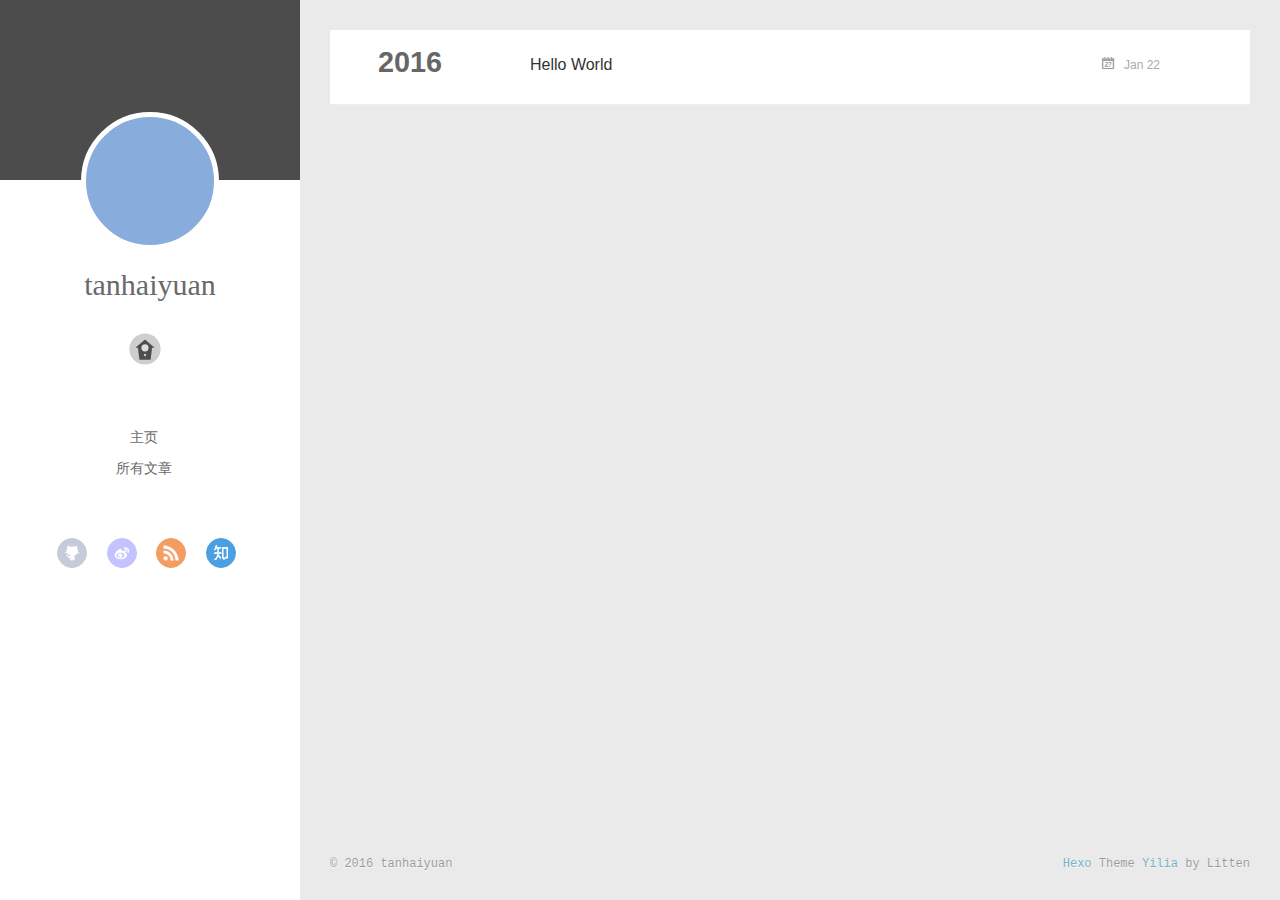
==== commit 83f53cbe: "Site updated: 2016-01-22 15:46:30" ====
--- a/archives/index.html
+++ b/archives/index.html
@@ -37,7 +37,7 @@
 		</a>
 
 		<hgroup>
-		  <h1 class="header-author"><a href="/">John Doe</a></h1>
+		  <h1 class="header-author"><a href="/">tanhaiyuan</a></h1>
 		</hgroup>
 
 		
@@ -156,7 +156,7 @@
       <nav id="mobile-nav">
   	<div class="overlay">
   		<div class="slider-trigger"></div>
-  		<h1 class="header-author js-mobile-header hide">John Doe</h1>
+  		<h1 class="header-author js-mobile-header hide">tanhaiyuan</h1>
   	</div>
 	<div class="intrude-less">
 		<header id="header" class="inner">
@@ -166,7 +166,7 @@
 			
 			</div>
 			<hgroup>
-			  <h1 class="header-author">John Doe</h1>
+			  <h1 class="header-author">tanhaiyuan</h1>
 			</hgroup>
 			
 			<nav class="header-menu">
@@ -245,7 +245,7 @@
   <div class="outer">
     <div id="footer-info">
     	<div class="footer-left">
-    		&copy; 2016 John Doe
+    		&copy; 2016 tanhaiyuan
     	</div>
       	<div class="footer-right">
       		<a href="http://hexo.io/" target="_blank">Hexo</a>  Theme <a href="https://github.com/litten/hexo-theme-yilia" target="_blank">Yilia</a> by Litten
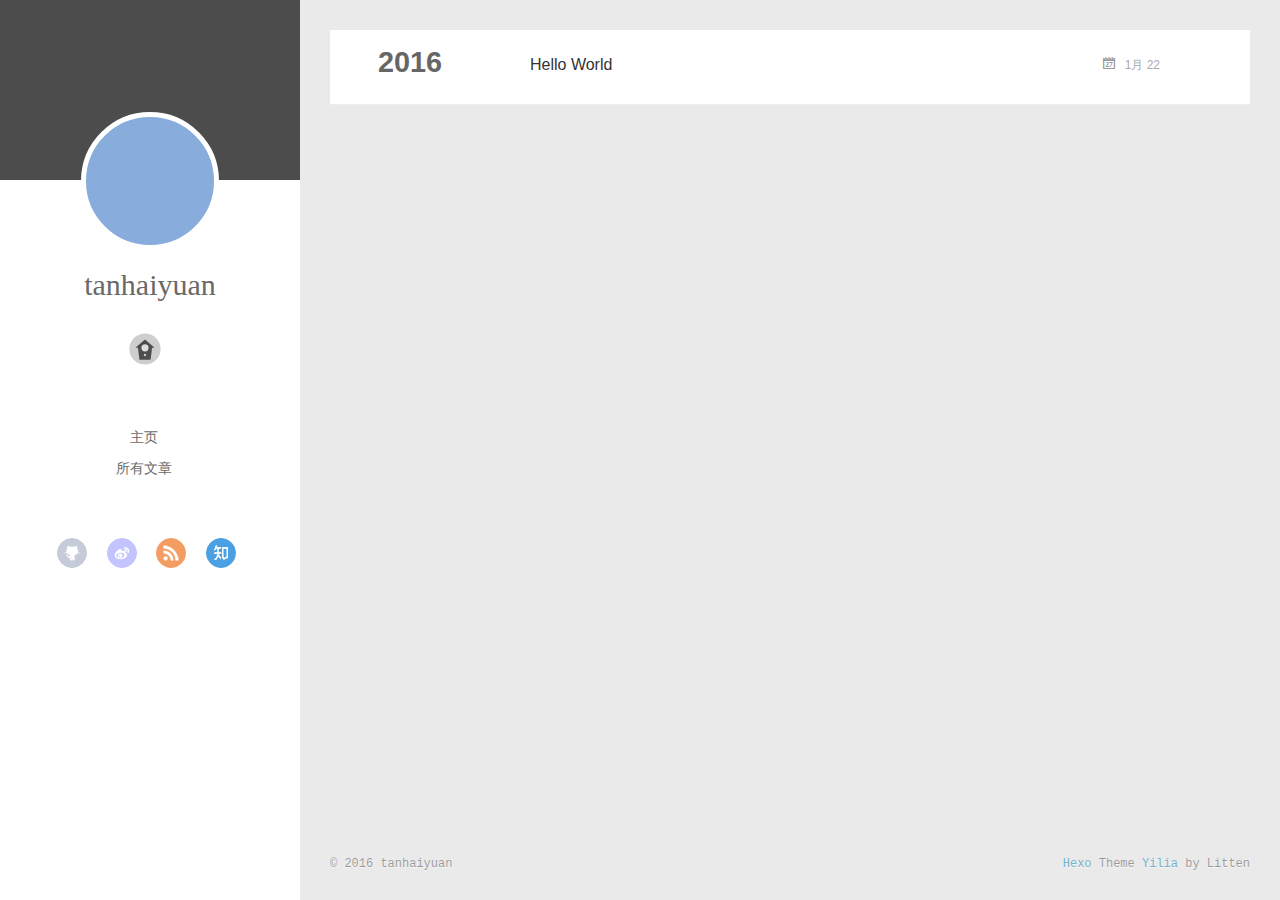
==== commit fa25a46f: "Site updated: 2016-01-22 15:52:06" ====
--- a/archives/index.html
+++ b/archives/index.html
@@ -214,7 +214,7 @@
     <header class="archive-article-header">
       	<div class="article-meta">
 	      	<a href="/2016/01/22/hello-world/" class="archive-article-date">
-  	<time datetime="2016-01-22T06:49:57.171Z" itemprop="datePublished">Jan 22</time>
+  	<time datetime="2016-01-22T06:49:57.171Z" itemprop="datePublished">1月 22</time>
 </a>
         </div>
     	 
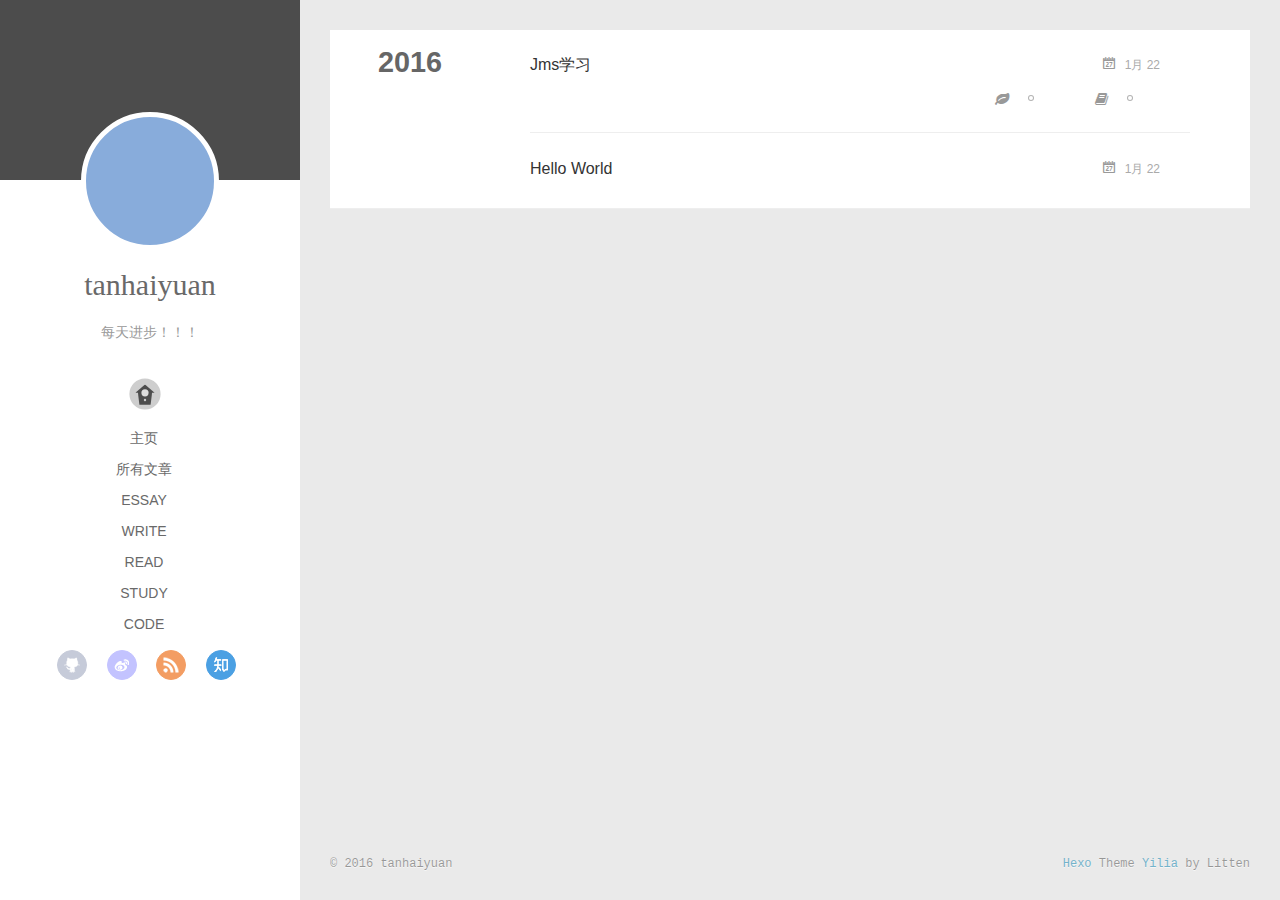
==== commit a118a6cf: "Site updated: 2016-01-22 18:29:58" ====
--- a/archives/index.html
+++ b/archives/index.html
@@ -4,19 +4,19 @@
   <meta charset="utf-8">
   
   <meta http-equiv="X-UA-Compatible" content="IE=edge" >
-  <title>Archives | Hexo</title>
+  <title>Archives | Tan</title>
   <meta name="viewport" content="width=device-width, initial-scale=1, maximum-scale=1">
-  <meta name="description">
+  <meta name="description" content="学习思考记录">
 <meta property="og:type" content="website">
-<meta property="og:title" content="Hexo">
+<meta property="og:title" content="Tan">
 <meta property="og:url" content="http://yoursite.com/archives/index.html">
-<meta property="og:site_name" content="Hexo">
-<meta property="og:description">
+<meta property="og:site_name" content="Tan">
+<meta property="og:description" content="学习思考记录">
 <meta name="twitter:card" content="summary">
-<meta name="twitter:title" content="Hexo">
-<meta name="twitter:description">
-  
-    <link rel="alternative" href="/atom.xml" title="Hexo" type="application/atom+xml">
+<meta name="twitter:title" content="Tan">
+<meta name="twitter:description" content="学习思考记录">
+  
+    <link rel="alternative" href="/atom.xml" title="Tan" type="application/atom+xml">
   
   
     <link rel="icon" href="/favicon.png">
@@ -41,6 +41,8 @@
 		</hgroup>
 
 		
+		<p class="header-subtitle">每天进步！！！</p>
+		
 
 		
 			<div class="switch-btn">
@@ -72,12 +74,12 @@
 					<div class="tips-arrow"></div>
 					<ul class="tips-inner">
 						<li>菜单</li>
-						<li>標籤</li>
+						<li>标签</li>
 						
 						<li>友情链接</li>
 						
 						
-						<li>關於</li>
+						<li>关于我</li>
 						
 					</ul>
 				</div>
@@ -93,6 +95,16 @@
 							<li><a href="/">主页</a></li>
 				        
 							<li><a href="/archives">所有文章</a></li>
+				        
+							<li><a href="/categories/随笔">essay</a></li>
+				        
+							<li><a href="/categories/写作">write</a></li>
+				        
+							<li><a href="/categories/阅读">read</a></li>
+				        
+							<li><a href="/categories/学习">study</a></li>
+				        
+							<li><a href="/categories/编程">code</a></li>
 				        
 						</ul>
 					</nav>
@@ -114,7 +126,7 @@
 				
 				<section class="switch-part switch-part2">
 					<div class="widget tagcloud" id="js-tagcloud">
-						
+						<a href="/tags/java/" style="font-size: 10px;">java</a>
 					</div>
 				</section>
 				
@@ -169,12 +181,24 @@
 			  <h1 class="header-author">tanhaiyuan</h1>
 			</hgroup>
 			
+			<p class="header-subtitle">每天进步！！！</p>
+			
 			<nav class="header-menu">
 				<ul>
 				
 					<li><a href="/">主页</a></li>
 		        
 					<li><a href="/archives">所有文章</a></li>
+		        
+					<li><a href="/categories/随笔">essay</a></li>
+		        
+					<li><a href="/categories/写作">write</a></li>
+		        
+					<li><a href="/categories/阅读">read</a></li>
+		        
+					<li><a href="/categories/学习">study</a></li>
+		        
+					<li><a href="/categories/编程">code</a></li>
 		        
 		        <div class="clearfix"></div>
 				</ul>
@@ -213,8 +237,43 @@
   <div class="archive-article-inner">
     <header class="archive-article-header">
       	<div class="article-meta">
+	      	<a href="/2016/01/22/Jms学习/" class="archive-article-date">
+  	<time datetime="2016-01-22T10:28:02.000Z" itemprop="datePublished">1月 22</time>
+</a>
+        </div>
+    	 
+  
+    <h1 itemprop="name">
+      <a class="archive-article-title" href="/2016/01/22/Jms学习/">Jms学习</a>
+    </h1>
+  
+
+        <div class="article-info info-on-right">
+          
+	<div class="article-tag tagcloud">
+		<ul class="article-tag-list"><li class="article-tag-list-item"><a class="article-tag-list-link" href="/tags/java/">java</a></li></ul>
+	</div>
+
+          
+	<div class="article-category tagcloud">
+	<a class="article-category-link" href="/categories/学习/">学习</a>
+	</div>
+
+
+        </div>
+        <div class="clearfix"></div>
+    </header>
+  </div>
+</article>
+  
+    
+    
+    <article class="archive-article archive-type-post">
+  <div class="archive-article-inner">
+    <header class="archive-article-header">
+      	<div class="article-meta">
 	      	<a href="/2016/01/22/hello-world/" class="archive-article-date">
-  	<time datetime="2016-01-22T06:49:57.171Z" itemprop="datePublished">1月 22</time>
+  	<time datetime="2016-01-22T10:10:33.250Z" itemprop="datePublished">1月 22</time>
 </a>
         </div>
     	 
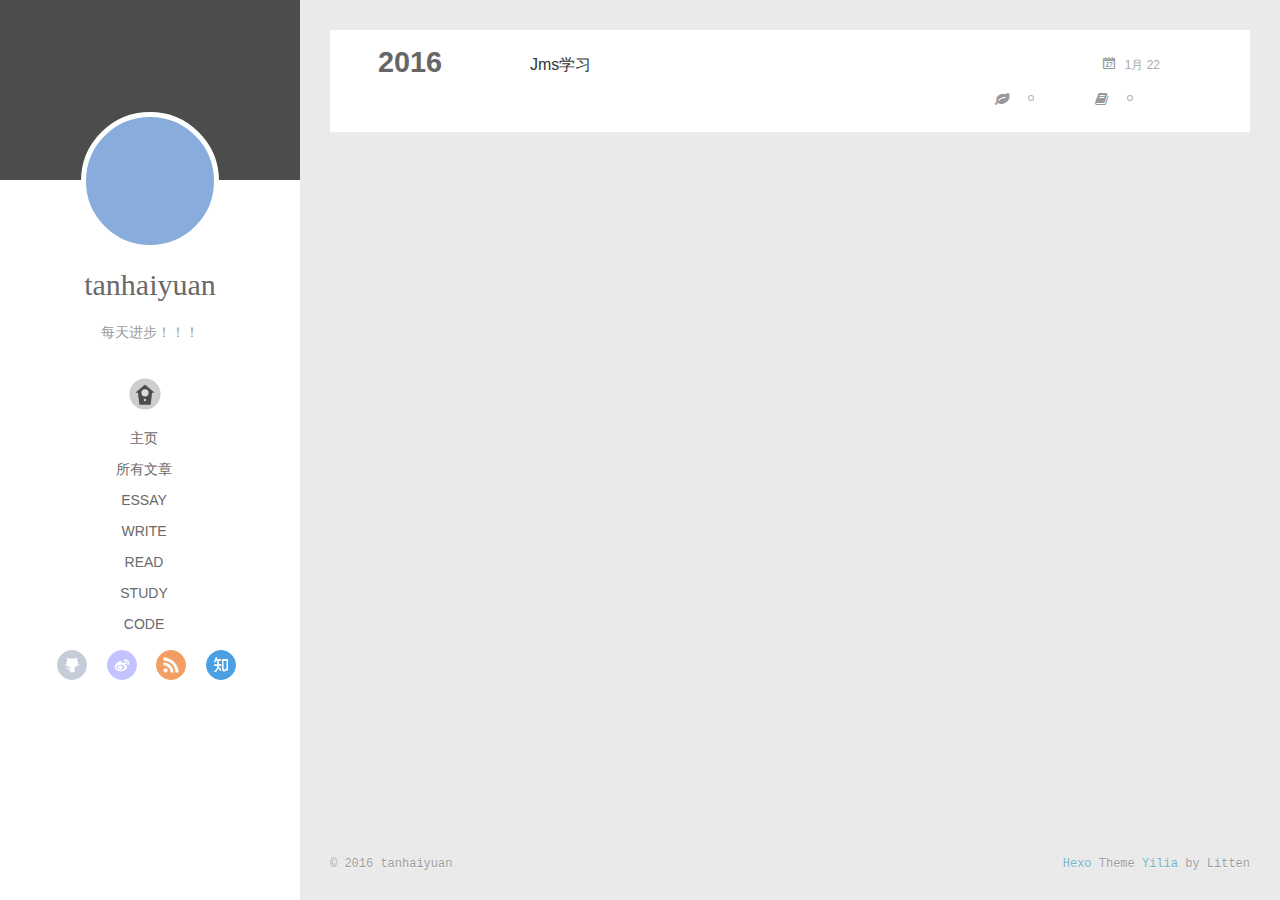
==== commit 96f78072: "Site updated: 2016-01-22 19:23:21" ====
--- a/archives/index.html
+++ b/archives/index.html
@@ -259,33 +259,6 @@
 	<a class="article-category-link" href="/categories/学习/">学习</a>
 	</div>
 
-
-        </div>
-        <div class="clearfix"></div>
-    </header>
-  </div>
-</article>
-  
-    
-    
-    <article class="archive-article archive-type-post">
-  <div class="archive-article-inner">
-    <header class="archive-article-header">
-      	<div class="article-meta">
-	      	<a href="/2016/01/22/hello-world/" class="archive-article-date">
-  	<time datetime="2016-01-22T10:10:33.250Z" itemprop="datePublished">1月 22</time>
-</a>
-        </div>
-    	 
-  
-    <h1 itemprop="name">
-      <a class="archive-article-title" href="/2016/01/22/hello-world/">Hello World</a>
-    </h1>
-  
-
-        <div class="article-info info-on-right">
-          
-          
 
         </div>
         <div class="clearfix"></div>
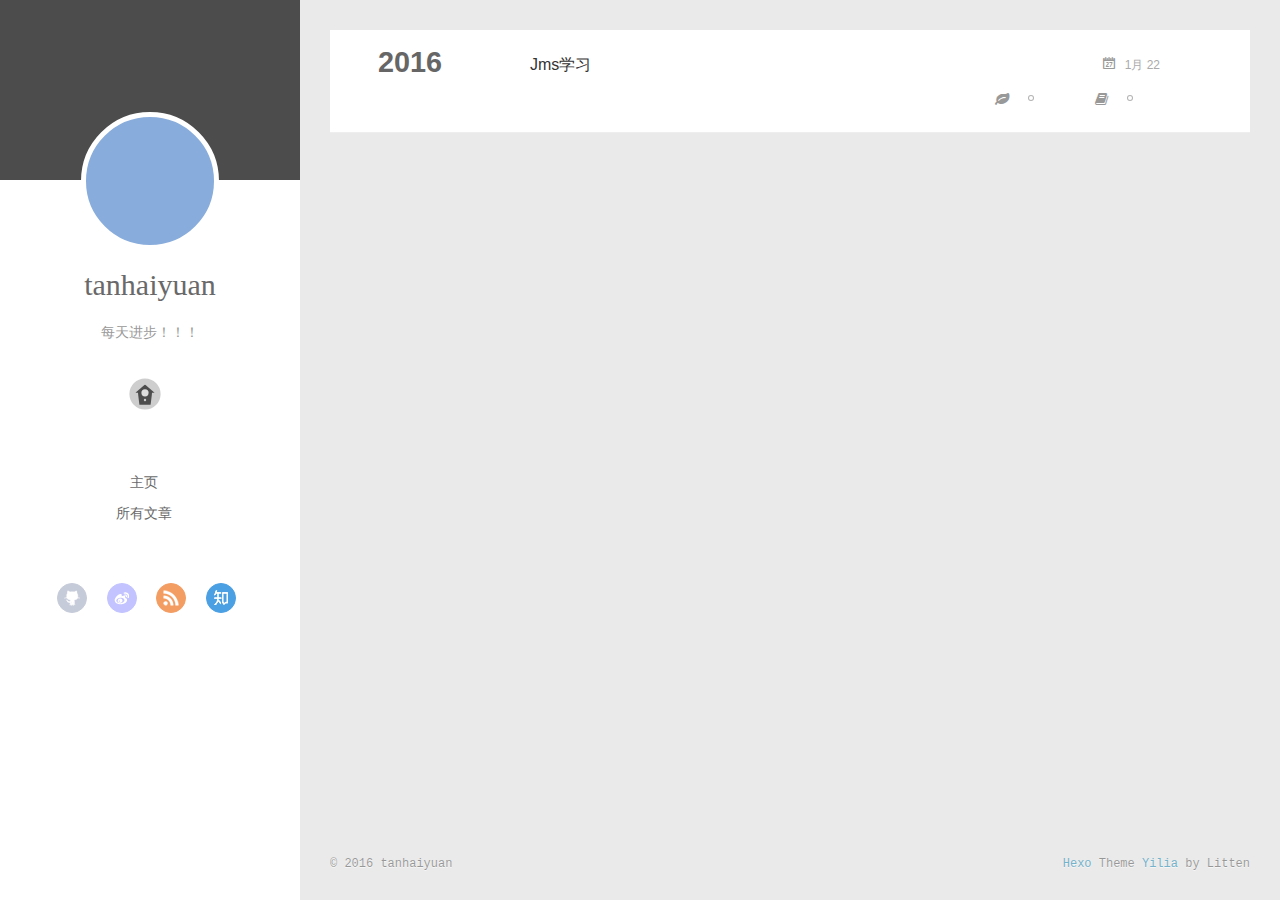
==== commit 09110735: "Site updated: 2016-01-23 09:42:04" ====
--- a/archives/index.html
+++ b/archives/index.html
@@ -95,16 +95,6 @@
 							<li><a href="/">主页</a></li>
 				        
 							<li><a href="/archives">所有文章</a></li>
-				        
-							<li><a href="/categories/随笔">essay</a></li>
-				        
-							<li><a href="/categories/写作">write</a></li>
-				        
-							<li><a href="/categories/阅读">read</a></li>
-				        
-							<li><a href="/categories/学习">study</a></li>
-				        
-							<li><a href="/categories/编程">code</a></li>
 				        
 						</ul>
 					</nav>
@@ -189,16 +179,6 @@
 					<li><a href="/">主页</a></li>
 		        
 					<li><a href="/archives">所有文章</a></li>
-		        
-					<li><a href="/categories/随笔">essay</a></li>
-		        
-					<li><a href="/categories/写作">write</a></li>
-		        
-					<li><a href="/categories/阅读">read</a></li>
-		        
-					<li><a href="/categories/学习">study</a></li>
-		        
-					<li><a href="/categories/编程">code</a></li>
 		        
 		        <div class="clearfix"></div>
 				</ul>
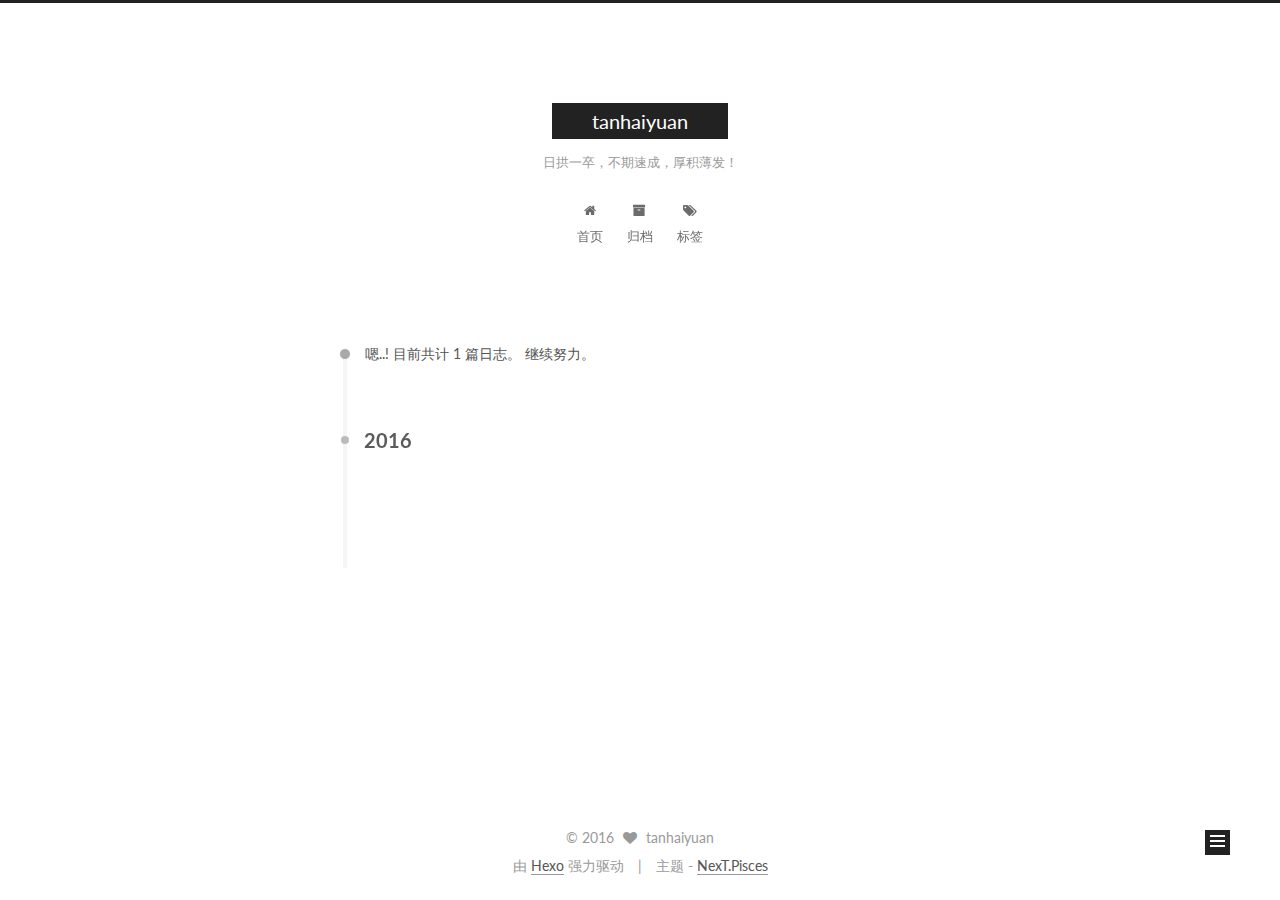
==== commit bed59ea7: "Site updated: 2016-05-24 13:33:39" ====
--- a/archives/index.html
+++ b/archives/index.html
@@ -1,317 +1,492 @@
-<!DOCTYPE html>
-<html>
+<!doctype html>
+
+
+
+  
+
+
+<html class="theme-next pisces use-motion">
 <head>
-  <meta charset="utf-8">
-  
-  <meta http-equiv="X-UA-Compatible" content="IE=edge" >
-  <title>Archives | Tan</title>
-  <meta name="viewport" content="width=device-width, initial-scale=1, maximum-scale=1">
-  <meta name="description" content="学习思考记录">
+  <meta charset="UTF-8"/>
+<meta http-equiv="X-UA-Compatible" content="IE=edge,chrome=1" />
+<meta name="viewport" content="width=device-width, initial-scale=1, maximum-scale=1"/>
+
+
+
+<meta http-equiv="Cache-Control" content="no-transform" />
+<meta http-equiv="Cache-Control" content="no-siteapp" />
+
+
+
+
+
+
+
+
+
+
+
+
+  
+  
+  <link href="/vendors/fancybox/source/jquery.fancybox.css?v=2.1.5" rel="stylesheet" type="text/css" />
+
+
+
+
+  
+  
+  
+  
+
+  
+    
+    
+  
+
+  
+
+  
+
+  
+
+  
+
+  
+    
+    
+    <link href="//fonts.googleapis.com/css?family=Lato:300,300italic,400,400italic,700,700italic&subset=latin,latin-ext" rel="stylesheet" type="text/css">
+  
+
+
+
+
+
+
+<link href="/vendors/font-awesome/css/font-awesome.min.css?v=4.4.0" rel="stylesheet" type="text/css" />
+
+<link href="/css/main.css?v=5.0.1" rel="stylesheet" type="text/css" />
+
+
+  <meta name="keywords" content="Hexo, NexT" />
+
+
+
+
+
+  <link rel="alternate" href="/atom.xml" title="tanhaiyuan" type="application/atom+xml" />
+
+
+
+
+  <link rel="shortcut icon" type="image/x-icon" href="/favicon.ico?v=5.0.1" />
+
+
+
+
+
+
+<meta name="description" content="学习思考记录">
 <meta property="og:type" content="website">
-<meta property="og:title" content="Tan">
+<meta property="og:title" content="tanhaiyuan">
 <meta property="og:url" content="http://yoursite.com/archives/index.html">
-<meta property="og:site_name" content="Tan">
+<meta property="og:site_name" content="tanhaiyuan">
 <meta property="og:description" content="学习思考记录">
 <meta name="twitter:card" content="summary">
-<meta name="twitter:title" content="Tan">
+<meta name="twitter:title" content="tanhaiyuan">
 <meta name="twitter:description" content="学习思考记录">
-  
-    <link rel="alternative" href="/atom.xml" title="Tan" type="application/atom+xml">
-  
-  
-    <link rel="icon" href="/favicon.png">
-  
-  <link rel="stylesheet" href="/css/style.css" type="text/css">
+
+
+
+<script type="text/javascript" id="hexo.configuration">
+  var NexT = window.NexT || {};
+  var CONFIG = {
+    scheme: 'Pisces',
+    sidebar: {"position":"left","display":"post"},
+    fancybox: true,
+    motion: true,
+    duoshuo: {
+      userId: 0,
+      author: '博主'
+    }
+  };
+</script>
+
+  <title> 归档 | tanhaiyuan </title>
 </head>
 
-<body>
-  <div id="container">
-    <div class="left-col">
-    <div class="overlay"></div>
-<div class="intrude-less">
-	<header id="header" class="inner">
-		<a href="/" class="profilepic">
-			
-			<img lazy-src="null" class="js-avatar">
-			
-		</a>
-
-		<hgroup>
-		  <h1 class="header-author"><a href="/">tanhaiyuan</a></h1>
-		</hgroup>
-
-		
-		<p class="header-subtitle">每天进步！！！</p>
-		
-
-		
-			<div class="switch-btn">
-				<div class="icon">
-					<div class="icon-ctn">
-						<div class="icon-wrap icon-house" data-idx="0">
-							<div class="birdhouse"></div>
-							<div class="birdhouse_holes"></div>
-						</div>
-						<div class="icon-wrap icon-ribbon hide" data-idx="1">
-							<div class="ribbon"></div>
-						</div>
-						
-						<div class="icon-wrap icon-link hide" data-idx="2">
-							<div class="loopback_l"></div>
-							<div class="loopback_r"></div>
-						</div>
-						
-						
-						<div class="icon-wrap icon-me hide" data-idx="3">
-							<div class="user"></div>
-							<div class="shoulder"></div>
-						</div>
-						
-					</div>
-					
-				</div>
-				<div class="tips-box hide">
-					<div class="tips-arrow"></div>
-					<ul class="tips-inner">
-						<li>菜单</li>
-						<li>标签</li>
-						
-						<li>友情链接</li>
-						
-						
-						<li>关于我</li>
-						
-					</ul>
-				</div>
-			</div>
-		
-
-		<div class="switch-area">
-			<div class="switch-wrap">
-				<section class="switch-part switch-part1">
-					<nav class="header-menu">
-						<ul>
-						
-							<li><a href="/">主页</a></li>
-				        
-							<li><a href="/archives">所有文章</a></li>
-				        
-						</ul>
-					</nav>
-					<nav class="header-nav">
-						<div class="social">
-							
-								<a class="github" target="_blank" href="/#" title="github">github</a>
-					        
-								<a class="weibo" target="_blank" href="/#" title="weibo">weibo</a>
-					        
-								<a class="rss" target="_blank" href="/#" title="rss">rss</a>
-					        
-								<a class="zhihu" target="_blank" href="/#" title="zhihu">zhihu</a>
-					        
-						</div>
-					</nav>
-				</section>
-				
-				
-				<section class="switch-part switch-part2">
-					<div class="widget tagcloud" id="js-tagcloud">
-						<a href="/tags/java/" style="font-size: 10px;">java</a>
-					</div>
-				</section>
-				
-				
-				
-				<section class="switch-part switch-part3">
-					<div id="js-friends">
-					
-			          <a target="_blank" class="main-nav-link switch-friends-link" href="http://localhost:4000/">奥巴马的博客</a>
-			        
-			          <a target="_blank" class="main-nav-link switch-friends-link" href="http://localhost:4000/">卡卡的美丽传说</a>
-			        
-			          <a target="_blank" class="main-nav-link switch-friends-link" href="http://localhost:4000/">本泽马的博客</a>
-			        
-			          <a target="_blank" class="main-nav-link switch-friends-link" href="http://localhost:4000/">吉格斯的博客</a>
-			        
-			          <a target="_blank" class="main-nav-link switch-friends-link" href="http://localhost:4000/">习大大大不同</a>
-			        
-			          <a target="_blank" class="main-nav-link switch-friends-link" href="http://localhost:4000/">托蒂的博客</a>
-			        
-			        </div>
-				</section>
-				
-
-				
-				
-				<section class="switch-part switch-part4">
-				
-					<div id="js-aboutme">我是谁，我从哪里来，我到哪里去？我就是我，是颜色不一样的吃货…</div>
-				</section>
-				
-			</div>
-		</div>
-	</header>				
+<body itemscope itemtype="http://schema.org/WebPage" lang="zh-Hans">
+
+  
+
+
+
+
+
+
+
+
+
+
+  
+  
+    
+  
+
+  <div class="container one-collumn sidebar-position-left  page-archive  ">
+    <div class="headband"></div>
+
+    <header id="header" class="header" itemscope itemtype="http://schema.org/WPHeader">
+      <div class="header-inner"><div class="site-meta ">
+  
+
+  <div class="custom-logo-site-title">
+    <a href="/"  class="brand" rel="start">
+      <span class="logo-line-before"><i></i></span>
+      <span class="site-title">tanhaiyuan</span>
+      <span class="logo-line-after"><i></i></span>
+    </a>
+  </div>
+  <p class="site-subtitle">日拱一卒，不期速成，厚积薄发！</p>
 </div>
 
-    </div>
-    <div class="mid-col">
-      <nav id="mobile-nav">
-  	<div class="overlay">
-  		<div class="slider-trigger"></div>
-  		<h1 class="header-author js-mobile-header hide">tanhaiyuan</h1>
-  	</div>
-	<div class="intrude-less">
-		<header id="header" class="inner">
-			<div class="profilepic">
-			
-				<img lazy-src="null" class="js-avatar">
-			
-			</div>
-			<hgroup>
-			  <h1 class="header-author">tanhaiyuan</h1>
-			</hgroup>
-			
-			<p class="header-subtitle">每天进步！！！</p>
-			
-			<nav class="header-menu">
-				<ul>
-				
-					<li><a href="/">主页</a></li>
-		        
-					<li><a href="/archives">所有文章</a></li>
-		        
-		        <div class="clearfix"></div>
-				</ul>
-			</nav>
-			<nav class="header-nav">
-				<div class="social">
-					
-						<a class="github" target="_blank" href="/#" title="github">github</a>
-			        
-						<a class="weibo" target="_blank" href="/#" title="weibo">weibo</a>
-			        
-						<a class="rss" target="_blank" href="/#" title="rss">rss</a>
-			        
-						<a class="zhihu" target="_blank" href="/#" title="zhihu">zhihu</a>
-			        
-				</div>
-			</nav>
-		</header>				
-	</div>
+<div class="site-nav-toggle">
+  <button>
+    <span class="btn-bar"></span>
+    <span class="btn-bar"></span>
+    <span class="btn-bar"></span>
+  </button>
+</div>
+
+<nav class="site-nav">
+  
+
+  
+    <ul id="menu" class="menu">
+      
+        
+        <li class="menu-item menu-item-home">
+          <a href="/" rel="section">
+            
+              <i class="menu-item-icon fa fa-fw fa-home"></i> <br />
+            
+            首页
+          </a>
+        </li>
+      
+        
+        <li class="menu-item menu-item-archives">
+          <a href="/archives" rel="section">
+            
+              <i class="menu-item-icon fa fa-fw fa-archive"></i> <br />
+            
+            归档
+          </a>
+        </li>
+      
+        
+        <li class="menu-item menu-item-tags">
+          <a href="/tags" rel="section">
+            
+              <i class="menu-item-icon fa fa-fw fa-tags"></i> <br />
+            
+            标签
+          </a>
+        </li>
+      
+
+      
+    </ul>
+  
+
+  
 </nav>
 
-      <div class="body-wrap">
-  
-  
-    
-    
-      
-      
-      <section class="archives-wrap">
-        <div class="archive-year-wrap">
-          <a href="/archives/2016" class="archive-year">2016</a>
+ </div>
+    </header>
+
+    <main id="main" class="main">
+      <div class="main-inner">
+        <div class="content-wrap">
+          <div id="content" class="content">
+            
+
+  <section id="posts" class="posts-collapse">
+    <span class="archive-move-on"></span>
+
+    <span class="archive-page-counter">
+      
+      
+      
+        
+      
+      嗯..! 目前共计 1 篇日志。 继续努力。
+    </span>
+
+    
+
+      
+      
+      
+
+      
+        
+        <div class="collection-title">
+          <h2 class="archive-year motion-element" id="archive-year-2016">2016</h2>
         </div>
-        <div class="archives">
-    
-    <article class="archive-article archive-type-post">
-  <div class="archive-article-inner">
-    <header class="archive-article-header">
-      	<div class="article-meta">
-	      	<a href="/2016/01/22/Jms学习/" class="archive-article-date">
-  	<time datetime="2016-01-22T10:28:02.000Z" itemprop="datePublished">1月 22</time>
-</a>
+      
+      
+
+      
+
+  <article class="post post-type-normal" itemscope itemtype="http://schema.org/Article">
+    <header class="post-header">
+
+      <h1 class="post-title">
+        
+            <a class="post-title-link" href="/2016/01/22/Jms学习/" itemprop="url">
+              
+                <span itemprop="name">Jms学习</span>
+              
+            </a>
+        
+      </h1>
+
+      <div class="post-meta">
+        <time class="post-time" itemprop="dateCreated"
+              datetime="2016-01-22T18:28:02+08:00"
+              content="2016-01-22" >
+          01-22
+        </time>
+      </div>
+
+    </header>
+  </article>
+
+
+
+    
+
+  </section>
+
+  
+
+
+
+          </div>
+          
+
+
+          
+
         </div>
-    	 
-  
-    <h1 itemprop="name">
-      <a class="archive-article-title" href="/2016/01/22/Jms学习/">Jms学习</a>
-    </h1>
-  
-
-        <div class="article-info info-on-right">
-          
-	<div class="article-tag tagcloud">
-		<ul class="article-tag-list"><li class="article-tag-list-item"><a class="article-tag-list-link" href="/tags/java/">java</a></li></ul>
-	</div>
-
-          
-	<div class="article-category tagcloud">
-	<a class="article-category-link" href="/categories/学习/">学习</a>
-	</div>
-
-
-        </div>
-        <div class="clearfix"></div>
-    </header>
-  </div>
-</article>
-  
-  
-    </div></section>
-  
-
-    
-
-</div>
-      <footer id="footer">
-  <div class="outer">
-    <div id="footer-info">
-    	<div class="footer-left">
-    		&copy; 2016 tanhaiyuan
-    	</div>
-      	<div class="footer-right">
-      		<a href="http://hexo.io/" target="_blank">Hexo</a>  Theme <a href="https://github.com/litten/hexo-theme-yilia" target="_blank">Yilia</a> by Litten
-      	</div>
+        
+          
+  
+  <div class="sidebar-toggle">
+    <div class="sidebar-toggle-line-wrap">
+      <span class="sidebar-toggle-line sidebar-toggle-line-first"></span>
+      <span class="sidebar-toggle-line sidebar-toggle-line-middle"></span>
+      <span class="sidebar-toggle-line sidebar-toggle-line-last"></span>
     </div>
   </div>
-</footer>
+
+  <aside id="sidebar" class="sidebar">
+    <div class="sidebar-inner">
+
+      
+
+      
+
+      <section class="site-overview sidebar-panel  sidebar-panel-active ">
+        <div class="site-author motion-element" itemprop="author" itemscope itemtype="http://schema.org/Person">
+          <img class="site-author-image" itemprop="image"
+               src="/images/avatar.gif"
+               alt="tanhaiyuan" />
+          <p class="site-author-name" itemprop="name">tanhaiyuan</p>
+          <p class="site-description motion-element" itemprop="description">学习思考记录</p>
+        </div>
+        <nav class="site-state motion-element">
+          <div class="site-state-item site-state-posts">
+            <a href="/archives">
+              <span class="site-state-item-count">1</span>
+              <span class="site-state-item-name">日志</span>
+            </a>
+          </div>
+
+          
+            <div class="site-state-item site-state-categories">
+              
+                <span class="site-state-item-count">1</span>
+                <span class="site-state-item-name">分类</span>
+              
+            </div>
+          
+
+          
+            <div class="site-state-item site-state-tags">
+              <a href="/tags">
+                <span class="site-state-item-count">1</span>
+                <span class="site-state-item-name">标签</span>
+              </a>
+            </div>
+          
+
+        </nav>
+
+        
+          <div class="feed-link motion-element">
+            <a href="/atom.xml" rel="alternate">
+              <i class="fa fa-rss"></i>
+              RSS
+            </a>
+          </div>
+        
+
+        <div class="links-of-author motion-element">
+          
+        </div>
+
+        
+        
+
+        
+        
+
+      </section>
+
+      
+
     </div>
-    
-  <link rel="stylesheet" href="/fancybox/jquery.fancybox.css" type="text/css">
-
-
-<script>
-	var yiliaConfig = {
-		fancybox: true,
-		mathjax: true,
-		animate: true,
-		isHome: false,
-		isPost: false,
-		isArchive: true,
-		isTag: false,
-		isCategory: false,
-		open_in_new: false
-	}
+  </aside>
+
+
+        
+      </div>
+    </main>
+
+    <footer id="footer" class="footer">
+      <div class="footer-inner">
+        <div class="copyright" >
+  
+  &copy; 
+  <span itemprop="copyrightYear">2016</span>
+  <span class="with-love">
+    <i class="fa fa-heart"></i>
+  </span>
+  <span class="author" itemprop="copyrightHolder">tanhaiyuan</span>
+</div>
+
+<div class="powered-by">
+  由 <a class="theme-link" href="http://hexo.io">Hexo</a> 强力驱动
+</div>
+
+<div class="theme-info">
+  主题 -
+  <a class="theme-link" href="https://github.com/iissnan/hexo-theme-next">
+    NexT.Pisces
+  </a>
+</div>
+
+        
+
+        
+      </div>
+    </footer>
+
+    <div class="back-to-top">
+      <i class="fa fa-arrow-up"></i>
+    </div>
+  </div>
+
+  
+
+<script type="text/javascript">
+  if (Object.prototype.toString.call(window.Promise) !== '[object Function]') {
+    window.Promise = null;
+  }
 </script>
-<script src="http://7.url.cn/edu/jslib/comb/require-2.1.6,jquery-1.9.1.min.js" type="text/javascript"></script>
-<script src="/js/main.js" type="text/javascript"></script>
-
-
-
-
-
-
-<script type="text/x-mathjax-config">
-MathJax.Hub.Config({
-    tex2jax: {
-        inlineMath: [ ['$','$'], ["\\(","\\)"]  ],
-        processEscapes: true,
-        skipTags: ['script', 'noscript', 'style', 'textarea', 'pre', 'code']
-    }
-});
-
-MathJax.Hub.Queue(function() {
-    var all = MathJax.Hub.getAllJax(), i;
-    for(i=0; i < all.length; i += 1) {
-        all[i].SourceElement().parentNode.className += ' has-jax';                 
-    }       
-});
-</script>
-
-<script type="text/javascript" src="http://cdn.mathjax.org/mathjax/latest/MathJax.js?config=TeX-AMS-MML_HTMLorMML">
-</script>
-
-
-  </div>
+
+
+
+
+
+
+
+
+
+  
+
+
+
+  
+  <script type="text/javascript" src="/vendors/jquery/index.js?v=2.1.3"></script>
+
+  
+  <script type="text/javascript" src="/vendors/fastclick/lib/fastclick.min.js?v=1.0.6"></script>
+
+  
+  <script type="text/javascript" src="/vendors/jquery_lazyload/jquery.lazyload.js?v=1.9.7"></script>
+
+  
+  <script type="text/javascript" src="/vendors/velocity/velocity.min.js?v=1.2.1"></script>
+
+  
+  <script type="text/javascript" src="/vendors/velocity/velocity.ui.min.js?v=1.2.1"></script>
+
+  
+  <script type="text/javascript" src="/vendors/fancybox/source/jquery.fancybox.pack.js?v=2.1.5"></script>
+
+
+  
+
+
+  <script type="text/javascript" src="/js/src/utils.js?v=5.0.1"></script>
+
+  <script type="text/javascript" src="/js/src/motion.js?v=5.0.1"></script>
+
+
+
+  
+  
+
+
+  <script type="text/javascript" src="/js/src/affix.js?v=5.0.1"></script>
+
+  <script type="text/javascript" src="/js/src/schemes/pisces.js?v=5.0.1"></script>
+
+
+
+  
+  
+    <script type="text/javascript" id="motion.page.archive">
+      $('.archive-year').velocity('transition.slideLeftIn');
+    </script>
+  
+
+
+  
+
+
+  <script type="text/javascript" src="/js/src/bootstrap.js?v=5.0.1"></script>
+
+
+
+  
+
+
+
+  
+
+
+
+  
+  
+  
+
+  
+
+  
+
 </body>
-</html>+</html>
--- a/css/main.css
+++ b/css/main.css
@@ -0,0 +1,2182 @@
+/* normalize.css v3.0.2 | MIT License | git.io/normalize */
+html {
+  font-family: sans-serif; /* 1 */
+  -ms-text-size-adjust: 100%; /* 2 */
+  -webkit-text-size-adjust: 100%; /* 2 */
+}
+body {
+  margin: 0;
+}
+article,
+aside,
+details,
+figcaption,
+figure,
+footer,
+header,
+hgroup,
+main,
+menu,
+nav,
+section,
+summary {
+  display: block;
+}
+audio,
+canvas,
+progress,
+video {
+  display: inline-block; /* 1 */
+  vertical-align: baseline; /* 2 */
+}
+audio:not([controls]) {
+  display: none;
+  height: 0;
+}
+[hidden],
+template {
+  display: none;
+}
+a {
+  background-color: transparent;
+}
+a:active,
+a:hover {
+  outline: 0;
+}
+abbr[title] {
+  border-bottom: 1px dotted;
+}
+b,
+strong {
+  font-weight: bold;
+}
+dfn {
+  font-style: italic;
+}
+h1 {
+  font-size: 2em;
+  margin: 0.67em 0;
+}
+mark {
+  background: #ff0;
+  color: #000;
+}
+small {
+  font-size: 80%;
+}
+sub,
+sup {
+  font-size: 75%;
+  line-height: 0;
+  position: relative;
+  vertical-align: baseline;
+}
+sup {
+  top: -0.5em;
+}
+sub {
+  bottom: -0.25em;
+}
+img {
+  border: 0;
+}
+svg:not(:root) {
+  overflow: hidden;
+}
+figure {
+  margin: 1em 40px;
+}
+hr {
+  -moz-box-sizing: content-box;
+  box-sizing: content-box;
+  height: 0;
+}
+pre {
+  overflow: auto;
+}
+code,
+kbd,
+pre,
+samp {
+  font-family: monospace, monospace;
+  font-size: 1em;
+}
+button,
+input,
+optgroup,
+select,
+textarea {
+  color: inherit; /* 1 */
+  font: inherit; /* 2 */
+  margin: 0; /* 3 */
+}
+button {
+  overflow: visible;
+}
+button,
+select {
+  text-transform: none;
+}
+button,
+html input[type="button"],
+input[type="reset"],
+input[type="submit"] {
+  -webkit-appearance: button; /* 2 */
+  cursor: pointer; /* 3 */
+}
+button[disabled],
+html input[disabled] {
+  cursor: default;
+}
+button::-moz-focus-inner,
+input::-moz-focus-inner {
+  border: 0;
+  padding: 0;
+}
+input {
+  line-height: normal;
+}
+input[type="checkbox"],
+input[type="radio"] {
+  box-sizing: border-box; /* 1 */
+  padding: 0; /* 2 */
+}
+input[type="number"]::-webkit-inner-spin-button,
+input[type="number"]::-webkit-outer-spin-button {
+  height: auto;
+}
+input[type="search"] {
+  -webkit-appearance: textfield; /* 1 */
+  -moz-box-sizing: content-box;
+  -webkit-box-sizing: content-box; /* 2 */
+  box-sizing: content-box;
+}
+input[type="search"]::-webkit-search-cancel-button,
+input[type="search"]::-webkit-search-decoration {
+  -webkit-appearance: none;
+}
+fieldset {
+  border: 1px solid #c0c0c0;
+  margin: 0 2px;
+  padding: 0.35em 0.625em 0.75em;
+}
+legend {
+  border: 0; /* 1 */
+  padding: 0; /* 2 */
+}
+textarea {
+  overflow: auto;
+}
+optgroup {
+  font-weight: bold;
+}
+table {
+  border-collapse: collapse;
+  border-spacing: 0;
+}
+td,
+th {
+  padding: 0;
+}
+::selection {
+  background: #262a30;
+  color: #fff;
+}
+body {
+  position: relative;
+  font-family: 'Lato', "PingFang SC", "Microsoft YaHei", sans-serif;
+  font-size: 14px;
+  line-height: 2;
+  color: #555;
+  background: #fff;
+}
+@media (max-width: 767px) {
+  body {
+    padding-right: 0 !important;
+  }
+}
+@media (min-width: 768px) and (max-width: 991px) {
+  body {
+    padding-right: 0 !important;
+  }
+}
+@media (min-width: 1600px) {
+  body {
+    font-size: 16px;
+  }
+}
+h1,
+h2,
+h3,
+h4,
+h5,
+h6 {
+  margin: 0;
+  padding: 0;
+  font-weight: bold;
+  line-height: 1.5;
+  font-family: 'Lato', "PingFang SC", "Microsoft YaHei", sans-serif;
+}
+h2,
+h3,
+h4,
+h5,
+h6 {
+  margin: 20px 0 15px;
+}
+h1 {
+  font-size: 22px;
+}
+@media (max-width: 767px) {
+  h1 {
+    font-size: 18px;
+  }
+}
+h2 {
+  font-size: 20px;
+}
+@media (max-width: 767px) {
+  h2 {
+    font-size: 16px;
+  }
+}
+h3 {
+  font-size: 18px;
+}
+@media (max-width: 767px) {
+  h3 {
+    font-size: 14px;
+  }
+}
+h4 {
+  font-size: 16px;
+}
+@media (max-width: 767px) {
+  h4 {
+    font-size: 12px;
+  }
+}
+h5 {
+  font-size: 14px;
+}
+@media (max-width: 767px) {
+  h5 {
+    font-size: 10px;
+  }
+}
+h6 {
+  font-size: 12px;
+}
+@media (max-width: 767px) {
+  h6 {
+    font-size: 8px;
+  }
+}
+p {
+  margin: 0 0 25px 0;
+}
+a {
+  color: #555;
+  text-decoration: none;
+  border-bottom: 1px solid #999;
+  word-wrap: break-word;
+}
+a:hover {
+  color: #222;
+  border-bottom-color: #222;
+}
+ul {
+  list-style: none;
+}
+blockquote {
+  margin: 0;
+  padding: 0;
+}
+img {
+  display: block;
+  margin: auto;
+  max-width: 100%;
+  height: auto;
+}
+hr {
+  margin: 40px 0;
+  height: 3px;
+  border: none;
+  background-color: #ddd;
+  background-image: repeating-linear-gradient(-45deg, #fff, #fff 4px, transparent 4px, transparent 8px);
+}
+blockquote {
+  padding: 0 15px;
+  color: #666;
+  border-left: 4px solid #ddd;
+}
+blockquote cite::before {
+  content: "-";
+  padding: 0 5px;
+}
+dt {
+  font-weight: 700;
+}
+dd {
+  margin: 0;
+  padding: 0;
+}
+.text-left {
+  text-align: left;
+}
+.text-center {
+  text-align: center;
+}
+.text-right {
+  text-align: right;
+}
+.text-justify {
+  text-align: justify;
+}
+.text-nowrap {
+  white-space: nowrap;
+}
+.text-lowercase {
+  text-transform: lowercase;
+}
+.text-uppercase {
+  text-transform: uppercase;
+}
+.text-capitalize {
+  text-transform: capitalize;
+}
+.center-block {
+  display: block;
+  margin-left: auto;
+  margin-right: auto;
+}
+.clearfix:before,
+.clearfix:after {
+  content: " ";
+  display: table;
+}
+.clearfix:after {
+  clear: both;
+}
+.pullquote {
+  width: 45%;
+}
+.pullquote.left {
+  float: left;
+  margin-left: 5px;
+  margin-right: 10px;
+}
+.pullquote.right {
+  float: right;
+  margin-left: 10px;
+  margin-right: 5px;
+}
+.affix.affix.affix {
+  position: fixed;
+}
+.translation {
+  margin-top: -20px;
+  font-size: 14px;
+  color: #999;
+}
+.scrollbar-measure {
+  width: 100px;
+  height: 100px;
+  overflow: scroll;
+  position: absolute;
+  top: -9999px;
+}
+.use-motion .motion-element {
+  opacity: 0;
+}
+#local-search-input {
+  padding: 3px;
+  border: none;
+  text-indent: 14px;
+  border-radius: 0;
+  width: 140px;
+  outline: none;
+  border-bottom: 1px solid #999;
+  background: inherit;
+  opacity: 0.5;
+}
+#local-search-input:focus {
+  opacity: 1;
+}
+.search-icon {
+  position: absolute;
+  top: 9px;
+}
+table {
+  margin: 20px 0;
+  width: 100%;
+  border-collapse: collapse;
+  border-spacing: 0;
+  border: 1px solid #ddd;
+  font-size: 14px;
+  table-layout: fixed;
+  word-wrap: break-all;
+}
+table>tbody>tr:nth-of-type(odd) {
+  background-color: #f9f9f9;
+}
+table>tbody>tr:hover {
+  background-color: #f5f5f5;
+}
+caption,
+th,
+td {
+  padding: 8px;
+  text-align: left;
+  vertical-align: middle;
+  font-weight: normal;
+}
+th,
+td {
+  border-bottom: 3px solid #ddd;
+  border-right: 1px solid #eee;
+}
+th {
+  padding-bottom: 10px;
+  font-weight: 700;
+}
+td {
+  border-bottom-width: 1px;
+}
+html,
+body {
+  height: 100%;
+}
+.container {
+  position: relative;
+  min-height: 100%;
+}
+.header-inner {
+  margin: 0 auto;
+  padding: 100px 0 70px;
+  width: 700px;
+}
+@media (min-width: 1600px) {
+  .container .header-inner {
+    width: 900px;
+  }
+}
+.main {
+  padding-bottom: 150px;
+}
+.main-inner {
+  margin: 0 auto;
+  width: 700px;
+}
+@media (min-width: 1600px) {
+  .container .main-inner {
+    width: 900px;
+  }
+}
+.footer {
+  position: absolute;
+  left: 0;
+  bottom: 0;
+  width: 100%;
+  min-height: 50px;
+}
+.footer-inner {
+  box-sizing: border-box;
+  margin: 20px auto;
+  width: 700px;
+}
+@media (min-width: 1600px) {
+  .container .footer-inner {
+    width: 900px;
+  }
+}
+pre,
+.highlight {
+  overflow: auto;
+  margin: 20px 0;
+  padding: 15px;
+  font-size: 13px;
+  color: #4d4d4c;
+  background: #f7f7f7;
+  line-height: 1.6;
+}
+pre,
+code {
+  font-family: consolas, Menlo, "PingFang SC", "Microsoft YaHei", monospace;
+}
+code {
+  padding: 2px 4px;
+  word-break: break-all;
+  color: #555;
+  background: #eee;
+  border-radius: 4px;
+  font-size: 13px;
+}
+pre code {
+  padding: 0;
+  color: #4d4d4c;
+  background: none;
+  text-shadow: none;
+}
+.highlight pre {
+  border: none;
+  margin: 0;
+  padding: 1px;
+}
+.highlight table {
+  margin: 0;
+  width: auto;
+  border: none;
+}
+.highlight td {
+  border: none;
+  padding: 0;
+}
+.highlight figcaption {
+  font-size: 1em;
+  color: #4d4d4c;
+  line-height: 1em;
+  margin-bottom: 1em;
+}
+.highlight figcaption:before,
+.highlight figcaption:after {
+  content: " ";
+  display: table;
+}
+.highlight figcaption:after {
+  clear: both;
+}
+.highlight figcaption a {
+  float: right;
+  color: #4d4d4c;
+}
+.highlight figcaption a:hover {
+  border-bottom-color: #4d4d4c;
+}
+.highlight .gutter pre {
+  color: #666;
+  text-align: right;
+  padding-right: 20px;
+}
+.highlight .line {
+  height: 20px;
+}
+.gist table {
+  width: auto;
+}
+.gist table td {
+  border: none;
+}
+pre .comment {
+  color: #8e908c;
+}
+pre .variable,
+pre .attribute,
+pre .tag,
+pre .regexp,
+pre .ruby .constant,
+pre .xml .tag .title,
+pre .xml .pi,
+pre .xml .doctype,
+pre .html .doctype,
+pre .css .id,
+pre .css .class,
+pre .css .pseudo {
+  color: #c82829;
+}
+pre .number,
+pre .preprocessor,
+pre .built_in,
+pre .literal,
+pre .params,
+pre .constant,
+pre .command {
+  color: #f5871f;
+}
+pre .ruby .class .title,
+pre .css .rules .attribute,
+pre .string,
+pre .value,
+pre .inheritance,
+pre .header,
+pre .ruby .symbol,
+pre .xml .cdata,
+pre .special,
+pre .number,
+pre .formula {
+  color: #718c00;
+}
+pre .title,
+pre .css .hexcolor {
+  color: #3e999f;
+}
+pre .function,
+pre .python .decorator,
+pre .python .title,
+pre .ruby .function .title,
+pre .ruby .title .keyword,
+pre .perl .sub,
+pre .javascript .title,
+pre .coffeescript .title {
+  color: #4271ae;
+}
+pre .keyword,
+pre .javascript .function {
+  color: #8959a8;
+}
+.full-image.full-image.full-image {
+  border: none;
+  max-width: 100%;
+  width: auto;
+  margin: 20px auto;
+}
+@media (min-width: 992px) {
+  .full-image.full-image.full-image {
+    max-width: none;
+    width: 126%;
+    margin: 0 -13%;
+  }
+}
+.blockquote-center,
+.page-home .post-type-quote blockquote,
+.page-post-detail .post-type-quote blockquote {
+  position: relative;
+  margin: 40px 0;
+  padding: 0;
+  border-left: none;
+  text-align: center;
+}
+.blockquote-center::before,
+.page-home .post-type-quote blockquote::before,
+.page-post-detail .post-type-quote blockquote::before,
+.blockquote-center::after,
+.page-home .post-type-quote blockquote::after,
+.page-post-detail .post-type-quote blockquote::after {
+  position: absolute;
+  content: ' ';
+  display: block;
+  width: 100%;
+  height: 24px;
+  opacity: 0.2;
+  background-repeat: no-repeat;
+  background-position: 0 -6px;
+  background-size: 22px 22px;
+}
+.blockquote-center::before,
+.page-home .post-type-quote blockquote::before,
+.page-post-detail .post-type-quote blockquote::before {
+  top: -20px;
+  background-image: url("../images/quote-l.svg");
+  border-top: 1px solid #ccc;
+}
+.blockquote-center::after,
+.page-home .post-type-quote blockquote::after,
+.page-post-detail .post-type-quote blockquote::after {
+  bottom: -20px;
+  background-image: url("../images/quote-r.svg");
+  border-bottom: 1px solid #ccc;
+  background-position: 100% 8px;
+}
+.blockquote-center p,
+.page-home .post-type-quote blockquote p,
+.page-post-detail .post-type-quote blockquote p,
+.blockquote-center div,
+.page-home .post-type-quote blockquote div,
+.page-post-detail .post-type-quote blockquote div {
+  text-align: center;
+}
+.post .post-body .group-picture img {
+  box-sizing: border-box;
+  padding: 0 3px;
+  border: none;
+}
+.post .group-picture-row {
+  overflow: hidden;
+  margin-top: 6px;
+}
+.post .group-picture-row:first-child {
+  margin-top: 0;
+}
+.post .group-picture-column {
+  float: left;
+}
+.page-post-detail .post-body .group-picture-column {
+  float: none;
+  margin-top: 10px;
+  width: auto !important;
+}
+.page-post-detail .post-body .group-picture-column img {
+  margin: 0 auto;
+}
+.page-archive .group-picture-container {
+  overflow: hidden;
+}
+.page-archive .group-picture-row {
+  float: left;
+}
+.page-archive .group-picture-row:first-child {
+  margin-top: 6px;
+}
+.page-archive .group-picture-column {
+  max-width: 150px;
+  max-height: 150px;
+}
+.btn {
+  display: inline-block;
+  padding: 0 20px;
+  font-size: 14px;
+  color: #fff;
+  background: #222;
+  border: 2px solid #222;
+  text-decoration: none;
+  border-radius: 0;
+  transition-property: background-color;
+  transition-duration: 0.2s;
+  transition-timing-function: ease-in-out;
+  transition-delay: 0s;
+}
+.btn:hover,
+.post-more-link .btn:hover {
+  border-color: #222;
+  color: #222;
+  background: #fff;
+}
+.btn-bar {
+  display: block;
+  width: 22px;
+  height: 2px;
+  background: #555;
+  border-radius: 1px;
+}
+.btn-bar+.btn-bar {
+  margin-top: 4px;
+}
+.pagination {
+  margin: 120px 0 40px;
+  text-align: center;
+  border-top: 1px solid #eee;
+}
+.page-number-basic,
+.pagination .prev,
+.pagination .next,
+.pagination .page-number,
+.pagination .space {
+  display: inline-block;
+  position: relative;
+  top: -1px;
+  margin: 0 10px;
+  padding: 0 10px;
+  line-height: 30px;
+}
+@media (max-width: 767px) {
+  .page-number-basic,
+  .pagination .prev,
+  .pagination .next,
+  .pagination .page-number,
+  .pagination .space {
+    margin: 0 5px;
+  }
+}
+.pagination .prev,
+.pagination .next,
+.pagination .page-number {
+  border-bottom: 0;
+  border-top: 1px solid #eee;
+  transition-property: border-color;
+  transition-duration: 0.2s;
+  transition-timing-function: ease-in-out;
+  transition-delay: 0s;
+}
+.pagination .prev:hover,
+.pagination .next:hover,
+.pagination .page-number:hover {
+  border-top-color: #222;
+}
+.pagination .space {
+  padding: 0;
+  margin: 0;
+}
+.pagination .prev {
+  margin-left: 0;
+}
+.pagination .next {
+  margin-right: 0;
+}
+.pagination .page-number.current {
+  color: #fff;
+  background: #ccc;
+  border-top-color: #ccc;
+}
+@media (max-width: 767px) {
+  .pagination {
+    border-top: none;
+  }
+  .pagination .prev,
+  .pagination .next,
+  .pagination .page-number {
+    margin-bottom: 10px;
+    border-top: 0;
+    border-bottom: 1px solid #eee;
+  }
+  .pagination .prev:hover,
+  .pagination .next:hover,
+  .pagination .page-number:hover {
+    border-bottom-color: #222;
+  }
+}
+.comments {
+  margin: 60px 20px 0;
+}
+.tag-cloud {
+  text-align: center;
+}
+.tag-cloud a {
+  display: inline-block;
+  margin: 10px;
+}
+.back-to-top {
+  box-sizing: border-box;
+  position: fixed;
+  bottom: -100px;
+  right: 50px;
+  z-index: 1050;
+  padding: 0 6px;
+  width: 25px;
+  background: #222;
+  font-size: 12px;
+  opacity: 1;
+  color: #fff;
+  cursor: pointer;
+  text-align: center;
+  -webkit-transform: translateZ(0);
+  transition-property: bottom;
+  transition-duration: 0.2s;
+  transition-timing-function: ease-in-out;
+  transition-delay: 0s;
+}
+@media (max-width: 767px) {
+  .back-to-top {
+    display: none;
+  }
+}
+@media (min-width: 768px) and (max-width: 991px) {
+  .back-to-top {
+    display: none;
+  }
+}
+.back-to-top.back-to-top-on {
+  bottom: 19px;
+}
+.header {
+  background: #fff;
+}
+.header-inner {
+  position: relative;
+}
+.headband {
+  height: 3px;
+  background: #222;
+}
+.site-meta {
+  margin: 0;
+  text-align: center;
+}
+@media (max-width: 767px) {
+  .site-meta {
+    text-align: center;
+  }
+}
+.brand {
+  position: relative;
+  display: inline-block;
+  padding: 0 40px;
+  color: #fff;
+  background: #222;
+  border-bottom: none;
+}
+.brand:hover {
+  color: #fff;
+}
+.logo {
+  display: inline-block;
+  margin-right: 5px;
+  line-height: 36px;
+  vertical-align: top;
+}
+.site-title {
+  display: inline-block;
+  vertical-align: top;
+  line-height: 36px;
+  font-size: 20px;
+  font-weight: normal;
+  font-family: 'Lato', "PingFang SC", "Microsoft YaHei", sans-serif;
+}
+.site-subtitle {
+  margin-top: 10px;
+  font-size: 13px;
+  color: #999;
+}
+.use-motion .brand {
+  opacity: 0;
+}
+.use-motion .logo,
+.use-motion .site-title,
+.use-motion .site-subtitle {
+  opacity: 0;
+  position: relative;
+  top: -10px;
+}
+.site-nav-toggle {
+  display: none;
+  position: absolute;
+  top: 10px;
+  left: 10px;
+}
+@media (max-width: 767px) {
+  .site-nav-toggle {
+    display: block;
+  }
+}
+.site-nav-toggle button {
+  margin-top: 2px;
+  padding: 9px 10px;
+  background: transparent;
+  border: none;
+}
+@media (max-width: 767px) {
+  .site-nav {
+    display: none;
+    margin: 0 -10px;
+    padding: 0 10px;
+    clear: both;
+    border-top: 1px solid #ddd;
+  }
+}
+@media (min-width: 768px) and (max-width: 991px) {
+  .site-nav {
+    display: block !important;
+  }
+}
+@media (min-width: 992px) {
+  .site-nav {
+    display: block !important;
+  }
+}
+.menu {
+  margin-top: 20px;
+  padding-left: 0;
+  text-align: center;
+}
+.menu .menu-item {
+  display: inline-block;
+  margin: 0 10px;
+}
+@media screen and (max-width: 767px) {
+  .menu .menu-item {
+    margin-top: 10px;
+  }
+}
+.menu .menu-item a {
+  display: block;
+  font-size: 13px;
+  text-transform: capitalize;
+  line-height: inherit;
+  border-bottom: 1px solid transparent;
+  transition-property: border-color;
+  transition-duration: 0.2s;
+  transition-timing-function: ease-in-out;
+  transition-delay: 0s;
+}
+.menu .menu-item a:hover {
+  border-bottom-color: #222;
+}
+.menu .menu-item .fa {
+  margin-right: 5px;
+}
+.use-motion .menu-item {
+  opacity: 0;
+}
+.post-body {
+  font-family: 'Lato', "PingFang SC", "Microsoft YaHei", sans-serif;
+}
+@media (max-width: 767px) {
+  .post-body {
+    word-break: break-word;
+  }
+}
+.post-body .fancybox img {
+  display: block !important;
+  margin: 0 auto;
+  cursor: pointer;
+  cursor: zoom-in;
+  cursor: -webkit-zoom-in;
+}
+.post-body .image-caption,
+.post-body .figure .caption {
+  margin: 10px auto 15px;
+  text-align: center;
+  font-size: 14px;
+  color: #999;
+  font-weight: bold;
+  line-height: 1;
+}
+.post-sticky-flag {
+  display: inline-block;
+  font-size: 16px;
+  -ms-transform: rotate(30deg);
+  -webkit-transform: rotate(30deg);
+  -moz-transform: rotate(30deg);
+  -ms-transform: rotate(30deg);
+  -o-transform: rotate(30deg);
+  transform: rotate(30deg);
+}
+.posts-expand {
+  padding-top: 40px;
+}
+@media (max-width: 767px) {
+  .posts-expand {
+    margin: 0 20px;
+  }
+  .post-body pre,
+  .post-body .highlight {
+    padding: 10px;
+  }
+  .post-body pre .gutter pre,
+  .post-body .highlight .gutter pre {
+    padding-right: 10px;
+  }
+}
+@media (min-width: 992px) {
+  .posts-expand .post-body {
+    text-align: justify;
+  }
+}
+.posts-expand .post-body h2,
+.posts-expand .post-body h3,
+.posts-expand .post-body h4,
+.posts-expand .post-body h5,
+.posts-expand .post-body h6 {
+  padding-top: 10px;
+}
+.posts-expand .post-body h2 .header-anchor,
+.posts-expand .post-body h3 .header-anchor,
+.posts-expand .post-body h4 .header-anchor,
+.posts-expand .post-body h5 .header-anchor,
+.posts-expand .post-body h6 .header-anchor {
+  float: right;
+  margin-left: 10px;
+  color: #ccc;
+  border-bottom-style: none;
+  visibility: hidden;
+}
+.posts-expand .post-body h2 .header-anchor:hover,
+.posts-expand .post-body h3 .header-anchor:hover,
+.posts-expand .post-body h4 .header-anchor:hover,
+.posts-expand .post-body h5 .header-anchor:hover,
+.posts-expand .post-body h6 .header-anchor:hover {
+  color: inherit;
+}
+.posts-expand .post-body h2:hover .header-anchor,
+.posts-expand .post-body h3:hover .header-anchor,
+.posts-expand .post-body h4:hover .header-anchor,
+.posts-expand .post-body h5:hover .header-anchor,
+.posts-expand .post-body h6:hover .header-anchor {
+  visibility: visible;
+}
+.posts-expand .post-body ul li {
+  list-style: circle;
+}
+.posts-expand .post-body img {
+  box-sizing: border-box;
+  margin: auto;
+  padding: 3px;
+  border: 1px solid #ddd;
+}
+.posts-expand .fancybox img {
+  margin: 0 auto;
+}
+@media (max-width: 767px) {
+  .posts-collapse {
+    margin: 0 20px;
+  }
+  .posts-collapse .post-title,
+  .posts-collapse .post-meta {
+    display: block;
+    width: auto;
+    text-align: left;
+  }
+}
+.posts-collapse {
+  position: relative;
+  z-index: 1010;
+  margin-left: 55px;
+}
+.posts-collapse::after {
+  content: " ";
+  position: absolute;
+  top: 20px;
+  left: 0;
+  margin-left: -2px;
+  width: 4px;
+  height: 100%;
+  background: #f5f5f5;
+  z-index: -1;
+}
+@media (max-width: 767px) {
+  .posts-collapse {
+    margin: 0 20px;
+  }
+}
+.posts-collapse .collection-title {
+  position: relative;
+  margin: 60px 0;
+}
+.posts-collapse .collection-title h2 {
+  margin-left: 20px;
+}
+.posts-collapse .collection-title small {
+  color: #bbb;
+}
+.posts-collapse .collection-title::before {
+  content: " ";
+  position: absolute;
+  left: 0;
+  top: 50%;
+  margin-left: -4px;
+  margin-top: -4px;
+  width: 8px;
+  height: 8px;
+  background: #bbb;
+  border-radius: 50%;
+}
+.posts-collapse .post {
+  margin: 30px 0;
+}
+.posts-collapse .post-header {
+  position: relative;
+  transition-duration: 0.2s;
+  transition-timing-function: ease-in-out;
+  transition-delay: 0s;
+  transition-property: border;
+  border-bottom: 1px dashed #ccc;
+}
+.posts-collapse .post-header::before {
+  content: " ";
+  position: absolute;
+  left: 0;
+  top: 12px;
+  width: 6px;
+  height: 6px;
+  margin-left: -4px;
+  background: #bbb;
+  border-radius: 50%;
+  border: 1px solid #fff;
+  transition-duration: 0.2s;
+  transition-timing-function: ease-in-out;
+  transition-delay: 0s;
+  transition-property: background;
+}
+.posts-collapse .post-header:hover {
+  border-bottom-color: #666;
+}
+.posts-collapse .post-header:hover::before {
+  background: #222;
+}
+.posts-collapse .post-meta {
+  position: absolute;
+  font-size: 12px;
+  left: 20px;
+  top: 5px;
+}
+.posts-collapse .post-comments-count {
+  display: none;
+}
+.posts-collapse .post-title {
+  margin-left: 60px;
+  font-size: 16px;
+  font-weight: normal;
+  line-height: inherit;
+}
+.posts-collapse .post-title::after {
+  margin-left: 3px;
+  opacity: 0.6;
+}
+.posts-collapse .post-title a {
+  color: #666;
+  border-bottom: none;
+}
+.page-home .post-type-quote .post-header,
+.page-post-detail .post-type-quote .post-header,
+.page-home .post-type-quote .post-tags,
+.page-post-detail .post-type-quote .post-tags {
+  display: none;
+}
+.posts-expand .post-title {
+  font-size: 26px;
+  text-align: center;
+  word-break: break-word;
+  font-weight: 400;
+}
+@media (max-width: 767px) {
+  .posts-expand .post-title {
+    font-size: 22px;
+  }
+}
+.posts-expand .post-title-link {
+  display: inline-block;
+  position: relative;
+  color: #555;
+  border-bottom: none;
+  line-height: 1.2;
+  vertical-align: top;
+}
+.posts-expand .post-title-link::before {
+  content: "";
+  position: absolute;
+  width: 100%;
+  height: 2px;
+  bottom: 0;
+  left: 0;
+  background-color: #000;
+  visibility: hidden;
+  -webkit-transform: scaleX(0);
+  -moz-transform: scaleX(0);
+  -ms-transform: scaleX(0);
+  -o-transform: scaleX(0);
+  transform: scaleX(0);
+  transition-duration: 0.2s;
+  transition-timing-function: ease-in-out;
+  transition-delay: 0s;
+}
+.posts-expand .post-title-link:hover::before {
+  visibility: visible;
+  -webkit-transform: scaleX(1);
+  -moz-transform: scaleX(1);
+  -ms-transform: scaleX(1);
+  -o-transform: scaleX(1);
+  transform: scaleX(1);
+}
+.posts-expand .post-title-link .fa {
+  font-size: 16px;
+}
+.posts-expand .post-meta {
+  margin: 3px 0 60px 0;
+  color: #999;
+  font-family: 'Lato', "PingFang SC", "Microsoft YaHei", sans-serif;
+  font-size: 12px;
+  text-align: center;
+}
+.posts-expand .post-meta .post-category-list {
+  display: inline-block;
+  margin: 0;
+  padding: 3px;
+}
+.posts-expand .post-meta .post-category-list-link {
+  color: #999;
+}
+.post-meta-item-icon {
+  display: none;
+  margin-right: 3px;
+}
+@media (min-width: 768px) and (max-width: 991px) {
+  .post-meta-item-icon {
+    display: inline-block;
+  }
+}
+@media (max-width: 767px) {
+  .post-meta-item-icon {
+    display: inline-block;
+  }
+}
+@media (min-width: 768px) and (max-width: 991px) {
+  .post-meta-item-text {
+    display: none;
+  }
+}
+@media (max-width: 767px) {
+  .post-meta-item-text {
+    display: none;
+  }
+}
+@media (max-width: 767px) {
+  .posts-expand .post-comments-count {
+    display: none;
+  }
+}
+.post-more-link {
+  margin-top: 50px;
+}
+.post-more-link .btn {
+  color: #fff;
+  font-size: 14px;
+  background: #222;
+  border-radius: 0;
+  line-height: 2;
+}
+.posts-expand .post-tags {
+  margin-top: 40px;
+  text-align: center;
+}
+.posts-expand .post-tags a {
+  display: inline-block;
+  margin-right: 10px;
+  font-size: 13px;
+}
+.post-nav {
+  overflow: hidden;
+  margin-top: 60px;
+  padding: 10px;
+  white-space: nowrap;
+  border-top: 1px solid #eee;
+}
+.post-nav-item {
+  display: inline-block;
+  width: 50%;
+  white-space: normal;
+}
+.post-nav-item a {
+  position: relative;
+  display: inline-block;
+  line-height: 25px;
+  font-size: 14px;
+  color: #555;
+  border-bottom: none;
+}
+.post-nav-item a:hover {
+  color: #222;
+  border-bottom: none;
+}
+.post-nav-item a:active {
+  top: 2px;
+}
+.post-nav-item a i {
+  font-size: 12px;
+}
+.post-nav-prev {
+  text-align: right;
+}
+.posts-expand .post-eof {
+  display: block;
+  margin: 80px auto 60px;
+  width: 8%;
+  height: 1px;
+  background: #ccc;
+  text-align: center;
+}
+.post:last-child .post-eof.post-eof.post-eof {
+  display: none;
+}
+.post-gallery {
+  display: table;
+  table-layout: fixed;
+  width: 100%;
+  border-collapse: separate;
+}
+.post-gallery-row {
+  display: table-row;
+}
+.post-gallery .post-gallery-img {
+  display: table-cell;
+  text-align: center;
+  vertical-align: middle;
+  border: none;
+}
+.post-gallery .post-gallery-img img {
+  max-width: 100%;
+  max-height: 100%;
+  border: none;
+}
+.fancybox-close,
+.fancybox-close:hover {
+  border: none;
+}
+.sidebar {
+  position: fixed;
+  right: 0;
+  top: 0;
+  bottom: 0;
+  width: 0;
+  z-index: 1040;
+  box-shadow: inset 0 2px 6px #000;
+  background: #222;
+  -webkit-transform: translateZ(0);
+}
+.sidebar a {
+  color: #999;
+  border-bottom-color: #555;
+}
+.sidebar a:hover {
+  color: #eee;
+}
+@media (min-width: 768px) and (max-width: 991px) {
+  .sidebar {
+    display: none !important;
+  }
+}
+@media (max-width: 767px) {
+  .sidebar {
+    display: none !important;
+  }
+}
+.sidebar-inner {
+  position: relative;
+  padding: 20px 10px;
+  color: #999;
+  text-align: center;
+}
+.sidebar-toggle {
+  position: fixed;
+  right: 50px;
+  bottom: 45px;
+  width: 15px;
+  height: 15px;
+  padding: 5px;
+  background: #222;
+  line-height: 0;
+  z-index: 1050;
+  cursor: pointer;
+  -webkit-transform: translateZ(0);
+}
+@media (min-width: 768px) and (max-width: 991px) {
+  .sidebar-toggle {
+    display: none;
+  }
+}
+@media (max-width: 767px) {
+  .sidebar-toggle {
+    display: none;
+  }
+}
+.sidebar-toggle-line {
+  position: relative;
+  display: inline-block;
+  vertical-align: top;
+  height: 2px;
+  width: 100%;
+  background: #fff;
+  margin-top: 3px;
+}
+.sidebar-toggle-line:first-child {
+  margin-top: 0;
+}
+.site-author-image {
+  display: block;
+  margin: 0 auto;
+  padding: 2px;
+  max-width: 96px;
+  height: auto;
+  border: 2px solid #333;
+}
+.site-author-name {
+  margin: 5px 0 0;
+  text-align: center;
+  color: #f5f5f5;
+  font-weight: normal;
+}
+.site-description {
+  margin-top: 5px;
+  text-align: center;
+  font-size: 14px;
+  color: #999;
+}
+.site-state {
+  overflow: hidden;
+  line-height: 1.4;
+  white-space: nowrap;
+  text-align: center;
+}
+.site-state-item {
+  display: inline-block;
+  padding: 0 15px;
+  border-left: 1px solid #333;
+}
+.site-state-item:first-child {
+  border-left: none;
+}
+.site-state-item a {
+  border-bottom: none;
+}
+.site-state-item-count {
+  display: block;
+  text-align: center;
+  color: inherit;
+  font-weight: 600;
+  font-size: 18px;
+}
+.site-state-item-name {
+  font-size: 13px;
+  color: inherit;
+}
+.feed-link {
+  margin-top: 20px;
+}
+.feed-link a {
+  display: inline-block;
+  padding: 0 15px;
+  color: #fc6423;
+  border: 1px solid #fc6423;
+  border-radius: 4px;
+}
+.feed-link a i {
+  color: #fc6423;
+  font-size: 14px;
+}
+.feed-link a:hover {
+  color: #fff;
+  background: #fc6423;
+}
+.feed-link a:hover i {
+  color: #fff;
+}
+.links-of-author {
+  margin-top: 20px;
+}
+.links-of-author a {
+  display: inline-block;
+  vertical-align: middle;
+  margin-right: 10px;
+  margin-bottom: 10px;
+  border-bottom-color: #555;
+  font-size: 13px;
+}
+.links-of-author a:before {
+  display: inline-block;
+  vertical-align: middle;
+  margin-right: 3px;
+  content: " ";
+  width: 4px;
+  height: 4px;
+  border-radius: 50%;
+  background: #28f969;
+}
+.links-of-blogroll {
+  font-size: 13px;
+}
+.links-of-blogroll-title {
+  margin-top: 20px;
+  font-size: 14px;
+  font-weight: 600;
+}
+.links-of-blogroll-list {
+  margin: 0;
+  padding: 0;
+}
+.links-of-blogroll-item {
+  padding: 2px 10px;
+}
+.sidebar-nav {
+  margin: 0 0 20px;
+  padding-left: 0;
+}
+.sidebar-nav li {
+  display: inline-block;
+  cursor: pointer;
+  border-bottom: 1px solid transparent;
+  font-size: 14px;
+  color: #555;
+}
+.sidebar-nav li:hover {
+  color: #f5f5f5;
+}
+.page-post-detail .sidebar-nav-toc {
+  padding: 0 5px;
+}
+.page-post-detail .sidebar-nav-overview {
+  margin-left: 10px;
+}
+.sidebar-nav .sidebar-nav-active {
+  color: #87daff;
+  border-bottom-color: #87daff;
+}
+.sidebar-nav .sidebar-nav-active:hover {
+  color: #87daff;
+}
+.sidebar-panel {
+  display: none;
+}
+.sidebar-panel-active {
+  display: block;
+}
+.post-toc-empty {
+  font-size: 14px;
+  color: #666;
+}
+.post-toc-wrap {
+  overflow: hidden;
+}
+.post-toc {
+  overflow: auto;
+}
+.post-toc ol {
+  margin: 0;
+  padding: 0 2px 5px 10px;
+  text-align: left;
+  list-style: none;
+  font-size: 14px;
+}
+.post-toc ol > ol {
+  padding-left: 0;
+}
+.post-toc ol a {
+  transition-duration: 0.2s;
+  transition-timing-function: ease-in-out;
+  transition-delay: 0s;
+  transition-property: all;
+  color: #999;
+  border-bottom-color: #555;
+}
+.post-toc ol a:hover {
+  color: #ccc;
+  border-bottom-color: #ccc;
+}
+.post-toc .nav-item {
+  overflow: hidden;
+  text-overflow: ellipsis;
+  white-space: nowrap;
+  line-height: 1.8;
+}
+.post-toc .nav .nav-child {
+  display: none;
+}
+.post-toc .nav .active > .nav-child {
+  display: block;
+}
+.post-toc .nav .active-current > .nav-child {
+  display: block;
+}
+.post-toc .nav .active-current > .nav-child > .nav-item {
+  display: block;
+}
+.post-toc .nav .active > a {
+  color: #87daff;
+  border-bottom-color: #87daff;
+}
+.post-toc .nav .active-current > a {
+  color: #87daff;
+}
+.post-toc .nav .active-current > a:hover {
+  color: #87daff;
+}
+.footer {
+  font-size: 14px;
+  color: #999;
+}
+.footer img {
+  border: none;
+}
+.footer-inner {
+  text-align: center;
+}
+.with-love {
+  display: inline-block;
+  margin: 0 5px;
+}
+.powered-by,
+.theme-info {
+  display: inline-block;
+}
+.powered-by {
+  margin-right: 10px;
+}
+.powered-by::after {
+  content: "|";
+  padding-left: 10px;
+}
+.cc-license {
+  margin-top: 10px;
+  text-align: center;
+}
+.cc-license .cc-opacity {
+  opacity: 0.7;
+  border-bottom: none;
+}
+.cc-license .cc-opacity:hover {
+  opacity: 0.9;
+}
+.cc-license img {
+  display: inline-block;
+}
+.theme-next #ds-thread #ds-reset {
+  color: #555;
+}
+.theme-next #ds-thread #ds-reset .ds-replybox {
+  margin-bottom: 30px;
+}
+.theme-next #ds-thread #ds-reset .ds-replybox .ds-avatar,
+.theme-next #ds-reset .ds-avatar img {
+  box-shadow: none;
+}
+.theme-next #ds-thread #ds-reset .ds-textarea-wrapper {
+  border-color: #c7d4e1;
+  background: none;
+  border-top-right-radius: 3px;
+  border-top-left-radius: 3px;
+}
+.theme-next #ds-thread #ds-reset .ds-textarea-wrapper textarea {
+  height: 60px;
+}
+.theme-next #ds-reset .ds-rounded-top {
+  border-radius: 0;
+}
+.theme-next #ds-thread #ds-reset .ds-post-toolbar {
+  box-sizing: border-box;
+  border: 1px solid #c7d4e1;
+  background: #f6f8fa;
+}
+.theme-next #ds-thread #ds-reset .ds-post-options {
+  height: 40px;
+  border: none;
+  background: none;
+}
+.theme-next #ds-thread #ds-reset .ds-toolbar-buttons {
+  top: 11px;
+}
+.theme-next #ds-thread #ds-reset .ds-sync {
+  top: 5px;
+}
+.theme-next #ds-thread #ds-reset .ds-post-button {
+  top: 4px;
+  right: 5px;
+  width: 90px;
+  height: 30px;
+  border: 1px solid #c5ced7;
+  border-radius: 3px;
+  background-image: linear-gradient(#fbfbfc, #f5f7f9);
+  color: #60676d;
+}
+.theme-next #ds-thread #ds-reset .ds-post-button:hover {
+  background-position: 0 -30px;
+  color: #60676d;
+}
+.theme-next #ds-thread #ds-reset .ds-comments-info {
+  padding: 10px 0;
+}
+.theme-next #ds-thread #ds-reset .ds-sort {
+  display: none;
+}
+.theme-next #ds-thread #ds-reset li.ds-tab a.ds-current {
+  border: none;
+  background: #f6f8fa;
+  color: #60676d;
+}
+.theme-next #ds-thread #ds-reset li.ds-tab a.ds-current:hover {
+  background-color: #e9f0f7;
+  color: #60676d;
+}
+.theme-next #ds-thread #ds-reset li.ds-tab a {
+  border-radius: 2px;
+  padding: 5px;
+}
+.theme-next #ds-thread #ds-reset .ds-login-buttons p {
+  color: #999;
+  line-height: 36px;
+}
+.theme-next #ds-thread #ds-reset .ds-login-buttons .ds-service-list li {
+  height: 28px;
+}
+.theme-next #ds-thread #ds-reset .ds-service-list a {
+  background: none;
+  padding: 5px;
+  border: 1px solid;
+  border-radius: 3px;
+  text-align: center;
+}
+.theme-next #ds-thread #ds-reset .ds-service-list a:hover {
+  color: #fff;
+  background: #666;
+}
+.theme-next #ds-thread #ds-reset .ds-service-list .ds-weibo {
+  color: #fc9b00;
+  border-color: #fc9b00;
+}
+.theme-next #ds-thread #ds-reset .ds-service-list .ds-weibo:hover {
+  background: #fc9b00;
+}
+.theme-next #ds-thread #ds-reset .ds-service-list .ds-qq {
+  color: #60a3ec;
+  border-color: #60a3ec;
+}
+.theme-next #ds-thread #ds-reset .ds-service-list .ds-qq:hover {
+  background: #60a3ec;
+}
+.theme-next #ds-thread #ds-reset .ds-service-list .ds-renren {
+  color: #2e7ac4;
+  border-color: #2e7ac4;
+}
+.theme-next #ds-thread #ds-reset .ds-service-list .ds-renren:hover {
+  background: #2e7ac4;
+}
+.theme-next #ds-thread #ds-reset .ds-service-list .ds-douban {
+  color: #37994c;
+  border-color: #37994c;
+}
+.theme-next #ds-thread #ds-reset .ds-service-list .ds-douban:hover {
+  background: #37994c;
+}
+.theme-next #ds-thread #ds-reset .ds-service-list .ds-kaixin {
+  color: #fef20d;
+  border-color: #fef20d;
+}
+.theme-next #ds-thread #ds-reset .ds-service-list .ds-kaixin:hover {
+  background: #fef20d;
+}
+.theme-next #ds-thread #ds-reset .ds-service-list .ds-netease {
+  color: #f00;
+  border-color: #f00;
+}
+.theme-next #ds-thread #ds-reset .ds-service-list .ds-netease:hover {
+  background: #f00;
+}
+.theme-next #ds-thread #ds-reset .ds-service-list .ds-sohu {
+  color: #ffcb05;
+  border-color: #ffcb05;
+}
+.theme-next #ds-thread #ds-reset .ds-service-list .ds-sohu:hover {
+  background: #ffcb05;
+}
+.theme-next #ds-thread #ds-reset .ds-service-list .ds-baidu {
+  color: #2831e0;
+  border-color: #2831e0;
+}
+.theme-next #ds-thread #ds-reset .ds-service-list .ds-baidu:hover {
+  background: #2831e0;
+}
+.theme-next #ds-thread #ds-reset .ds-service-list .ds-google {
+  color: #166bec;
+  border-color: #166bec;
+}
+.theme-next #ds-thread #ds-reset .ds-service-list .ds-google:hover {
+  background: #166bec;
+}
+.theme-next #ds-thread #ds-reset .ds-service-list .ds-weixin {
+  color: #00ce0d;
+  border-color: #00ce0d;
+}
+.theme-next #ds-thread #ds-reset .ds-service-list .ds-weixin:hover {
+  background: #00ce0d;
+}
+.theme-next #ds-thread #ds-reset .ds-service-list .ds-more-services {
+  border: none;
+}
+.theme-next #ds-thread #ds-reset .ds-service-list .ds-more-services:hover {
+  background: none;
+}
+.theme-next #ds-reset .duoshuo-ua-admin {
+  display: inline-block;
+  color: #f00;
+}
+.theme-next #ds-reset .duoshuo-ua-platform,
+.theme-next #ds-reset .duoshuo-ua-browser {
+  color: #ccc;
+}
+.theme-next #ds-reset .duoshuo-ua-platform .fa,
+.theme-next #ds-reset .duoshuo-ua-browser .fa {
+  display: inline-block;
+  margin-right: 3px;
+}
+.theme-next #ds-reset .duoshuo-ua-separator {
+  display: inline-block;
+  margin-left: 5px;
+}
+.theme-next .this_ua {
+  background-color: #ccc !important;
+  border-radius: 4px;
+  padding: 0 5px !important;
+  margin: 1px 1px !important;
+  border: 1px solid #bbb !important;
+  color: #fff;
+  display: inline-block !important;
+}
+.theme-next .this_ua.admin {
+  background-color: #d9534f !important;
+  border-color: #d9534f !important;
+}
+.theme-next .this_ua.platform.iOS,
+.theme-next .this_ua.platform.Mac,
+.theme-next .this_ua.platform.Windows {
+  background-color: #39b3d7 !important;
+  border-color: #46b8da !important;
+}
+.theme-next .this_ua.platform.Linux {
+  background-color: #3a3a3a !important;
+  border-color: #1f1f1f !important;
+}
+.theme-next .this_ua.platform.Android {
+  background-color: #00c47d !important;
+  border-color: #01b171 !important;
+}
+.theme-next .this_ua.browser.Mobile,
+.theme-next .this_ua.browser.Chrome {
+  background-color: #5cb85c !important;
+  border-color: #4cae4c !important;
+}
+.theme-next .this_ua.browser.Firefox {
+  background-color: #f0ad4e !important;
+  border-color: #eea236 !important;
+}
+.theme-next .this_ua.browser.Maxthon,
+.theme-next .this_ua.browser.IE {
+  background-color: #428bca !important;
+  border-color: #357ebd !important;
+}
+.theme-next .this_ua.browser.baidu,
+.theme-next .this_ua.browser.UCBrowser,
+.theme-next .this_ua.browser.Opera {
+  background-color: #d9534f !important;
+  border-color: #d43f3a !important;
+}
+.theme-next .this_ua.browser.Android,
+.theme-next .this_ua.browser.QQBrowser {
+  background-color: #78ace9 !important;
+  border-color: #4cae4c !important;
+}
+.post-spread {
+  margin-top: 20px;
+  text-align: center;
+}
+.jiathis_style {
+  display: inline-block;
+}
+.jiathis_style a {
+  border: none;
+}
+.post-spread {
+  margin-top: 20px;
+  text-align: center;
+}
+.bdshare-slide-button-box a {
+  border: none;
+}
+.bdsharebuttonbox {
+  display: inline-block;
+}
+.bdsharebuttonbox a {
+  border: none;
+}
+ul.search-result-list {
+  padding-left: 0px;
+  margin: 0px 5px 0px 8px;
+}
+p.search-result {
+  border-bottom: 1px dashed #ccc;
+  padding: 5px 0;
+}
+a.search-result-title {
+  font-weight: bold;
+}
+a.search-result {
+  border-bottom: transparent;
+  display: block;
+  white-space: nowrap;
+  overflow: hidden;
+  text-overflow: ellipsis;
+}
+.search-keyword {
+  border-bottom: 1px dashed #4088b8;
+  font-weight: bold;
+}
+#local-search-result {
+  height: 90%;
+  overflow: auto;
+}
+.popup {
+  display: none;
+  position: fixed;
+  top: 10%;
+  left: 50%;
+  width: 700px;
+  height: 80%;
+  margin-left: -350px;
+  padding: 3px 0 0 10px;
+  background: #fff;
+  color: #333;
+  z-index: 9999;
+  border-radius: 5px;
+}
+@media (max-width: 767px) {
+  .popup {
+    padding: 3px;
+    top: 0;
+    left: 0;
+    margin: 0;
+    width: 100%;
+    height: 100%;
+    border-radius: 0px;
+  }
+}
+.popoverlay {
+  position: fixed;
+  width: 100%;
+  height: 100%;
+  top: 0px;
+  left: 0px;
+  z-index: 2080;
+  background-color: rgba(0,0,0,0.3);
+}
+#local-search-input {
+  margin-bottom: 10px;
+  width: 50%;
+}
+.popup-btn-close {
+  position: absolute;
+  top: 6px;
+  right: 14px;
+  color: #4ebd79;
+  font-size: 14px;
+  font-weight: bold;
+  text-transform: uppercase;
+  cursor: pointer;
+}
+#no-result {
+  position: absolute;
+  left: 44%;
+  top: 42%;
+  color: #ccc;
+}
+.site-uv,
+.site-pv,
+.page-pv {
+  display: inline-block;
+}
+.site-uv .busuanzi-value,
+.site-pv .busuanzi-value,
+.page-pv .busuanzi-value {
+  margin: 0 5px;
+}
+.site-uv {
+  margin-right: 10px;
+}
+.site-uv::after {
+  content: "|";
+  padding-left: 10px;
+}
+.use-motion .post {
+  opacity: 0;
+}
+.page-archive .archive-page-counter {
+  position: relative;
+  top: 3px;
+  left: 20px;
+}
+@media (max-width: 767px) {
+  .page-archive .archive-page-counter {
+    top: 5px;
+  }
+}
+.page-archive .posts-collapse .archive-move-on {
+  position: absolute;
+  top: 11px;
+  left: 0;
+  margin-left: -6px;
+  width: 10px;
+  height: 10px;
+  opacity: 0.5;
+  background: #555;
+  border: 1px solid #fff;
+  border-radius: 50%;
+}
+.category-all-page .category-all-title {
+  text-align: center;
+}
+.category-all-page .category-all {
+  margin-top: 20px;
+}
+.category-all-page .category-list {
+  margin: 0;
+  padding: 0;
+  list-style: none;
+}
+.category-all-page .category-list-item {
+  margin: 5px 10px;
+}
+.category-all-page .category-list-count {
+  color: #bbb;
+}
+.category-all-page .category-list-count:before {
+  display: inline;
+  content: " (";
+}
+.category-all-page .category-list-count:after {
+  display: inline;
+  content: ") ";
+}
+.category-all-page .category-list-child {
+  padding-left: 10px;
+}
+.page-post-detail .sidebar-toggle-line {
+  background: #87daff;
+}
+.page-post-detail .comments {
+  overflow: hidden;
+}
+@media (max-width: 767px) {
+  .header-inner,
+  .container .main-inner,
+  .footer-inner {
+    width: auto;
+  }
+}
+.custom-logo .site-meta-headline {
+  text-align: center;
+}
+.custom-logo .brand {
+  background: none;
+}
+.custom-logo .site-title {
+  margin: 10px auto 0;
+  font-size: 24px;
+  color: #222;
+}
+.custom-logo .site-title a {
+  border: none;
+}
+.custom-logo-image {
+  margin: 0 auto;
+  padding: 5px;
+  max-width: 150px;
+  background: #fff;
+}
+@media (max-width: 767px) {
+  .site-nav {
+    position: absolute;
+    left: 0;
+    top: 52px;
+    margin: 0;
+    width: 100%;
+    padding: 0;
+    background: #fff;
+    border-bottom: 1px solid #ddd;
+  }
+}
+@media (max-width: 767px) {
+  .menu {
+    text-align: left;
+  }
+}
+@media (max-width: 767px) {
+  .menu .menu-item {
+    display: block;
+    margin: 0 10px;
+    vertical-align: top;
+  }
+}
+@media (max-width: 767px) {
+  .menu .menu-item br {
+    display: none;
+  }
+}
+@media (max-width: 767px) {
+  .menu .menu-item a {
+    padding: 5px 10px;
+  }
+}
+.menu .menu-item .fa {
+  margin-right: 0;
+}
+.site-search form {
+  display: none;
+}
+.links-of-blogroll-inline .links-of-blogroll-item {
+  display: inline-block;
+}
